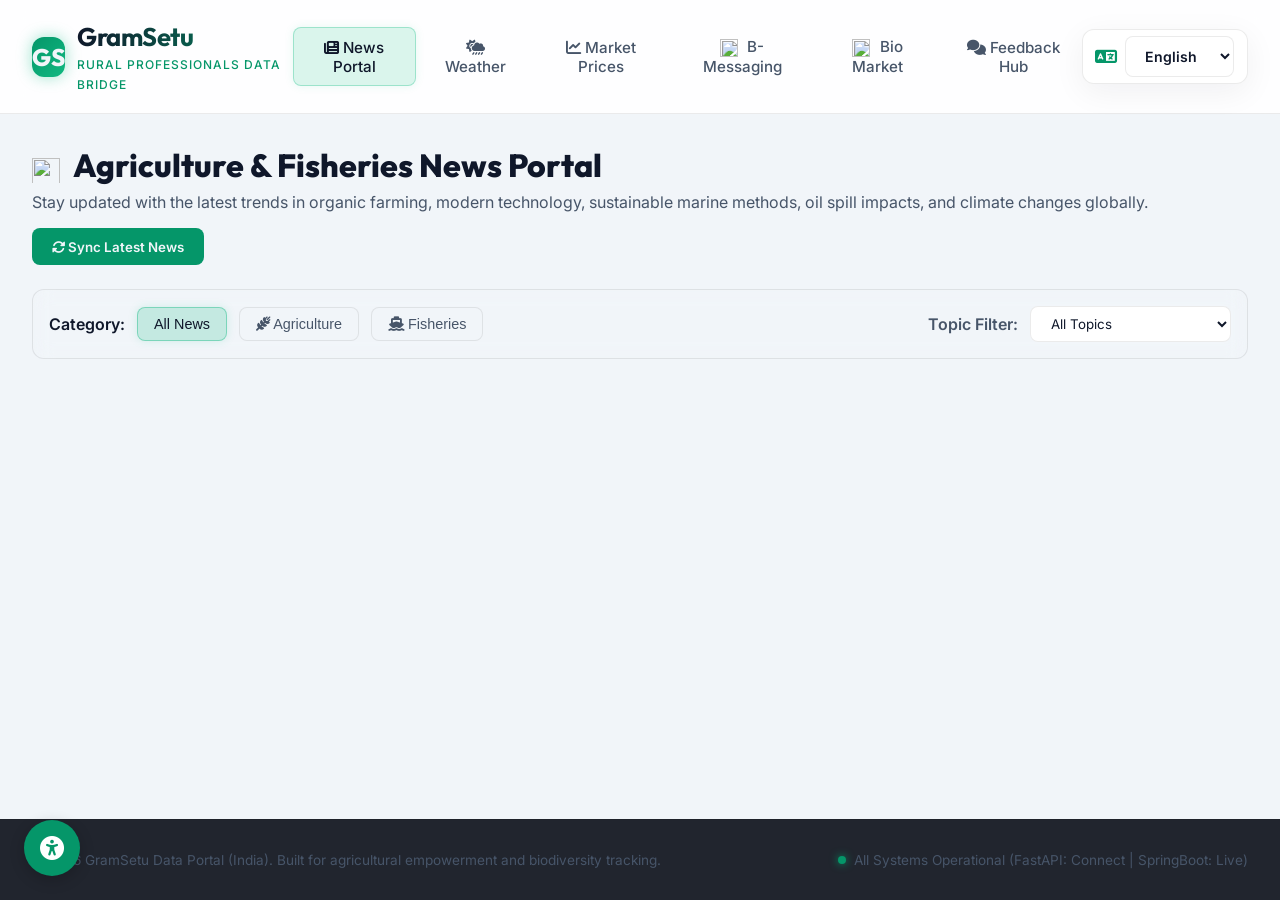
==== backend-java/src/main/resources/static/index.html @ b610585f "fix(deploy): commit untracked python modules and bust app.js browser cache to version 1.1.0" ====
<!DOCTYPE html>
<html lang="en">

<head>
    <meta charset="UTF-8">
    <meta name="viewport" content="width=device-width, initial-scale=1.0">



    <meta name="description"
        content="GramSetu is a premium data ecosystem for rural Indian professionals, including farmers, breeders, and bio-market traders. Providing grain prices, cattle disease tracking, vaccine advisories, and bird sound mapping.">
    <title>GramSetu - India's Rural Professionals Data Bridge</title>
    <link rel="manifest" href="manifest.json">
    <meta name="theme-color" content="#1e293b">

    <!-- CSS Dependencies -->
    <link rel="stylesheet" href="css/style.css?v=1.0.9">



    <!-- Leaflet Map CSS -->
    <link rel="stylesheet" href="https://unpkg.com/leaflet@1.9.4/dist/leaflet.css"
        integrity="sha256-p4NxAoJBhIIN+hmNHrzRCf9tD/miZyoHS5obTRR9BMY=" crossorigin="">
    <!-- FontAwesome Icons -->
    <link rel="stylesheet" href="https://cdnjs.cloudflare.com/ajax/libs/font-awesome/6.4.0/css/all.min.css">
</head>

<body>


    <!-- Header Navigation -->
    <header class="app-header">
        <div class="nav-container">
            <div class="logo-section" id="brand-logo" style="cursor: pointer;" onclick="switchTab('dashboard')">
                <div class="logo-icon">GS</div>
                <div class="logo-text">
                    <h1 id="lbl-auto-1">GramSetu</h1>
                    <span id="lbl-auto-2" class="logo-tagline">Rural Professionals Data Bridge</span>
                </div>
            </div>
            
            <button class="hamburger-btn" onclick="toggleMobileNav()" id="mobile-nav-toggle">
                <i class="fa-solid fa-bars"></i>
            </button>
            
            <nav class="nav-tabs" id="main-nav-tabs" aria-label="Main Navigation">
                <button class="tab-btn active" onclick="switchTab('news')" id="nav-btn-news"><i class="fa-solid fa-newspaper"></i> News Portal</button>
                <button class="tab-btn" onclick="switchTab('weather')" id="nav-btn-weather"><i class="fa-solid fa-cloud-sun-rain"></i> Weather</button>
                <button class="tab-btn" onclick="switchTab('prices')" id="nav-btn-prices"><i class="fa-solid fa-chart-line"></i> Market Prices</button>
                <button class="tab-btn" onclick="switchTab('mesh')" id="nav-btn-mesh"><img src="/uploads/icon_mesh.png" alt="" class="nav-tab-icon"> B-Messaging</button>
                <button class="tab-btn" onclick="switchTab('bio')" id="nav-btn-bio"><img src="/uploads/icon_bio_market.png" alt="" class="nav-tab-icon"> Bio Market</button>
                <button class="tab-btn" onclick="switchTab('feedback')" id="nav-btn-feedback"><i class="fa-solid fa-comments"></i> Feedback Hub</button>
                
                <!-- Hidden legacy tabs for future use -->
                <button class="tab-btn" onclick="switchTab('farming')" id="nav-btn-farming" style="display:none;">Farming</button>
                <button class="tab-btn" onclick="switchTab('fisheries')" id="nav-btn-fisheries" style="display:none;">Fisheries</button>
                <button class="tab-btn" onclick="switchTab('dashboard')" id="nav-btn-dashboard" style="display:none;">Dashboard</button>
                <button class="tab-btn" onclick="switchTab('birds')" id="nav-btn-birds" style="display:none;">Bird Acoustic</button>
                <button class="tab-btn" onclick="switchTab('datasources')" id="nav-btn-datasources" style="display:none;">Data</button>
            </nav>
            
            <div class="header-actions" style="display: flex; align-items: center;">
                <div style="display: flex; align-items: center; gap: 0.5rem; background: var(--bg-secondary); border: 1px solid var(--border-glass); padding: 0.4rem 0.8rem; border-radius: 12px; box-shadow: var(--shadow-main);">
                    <i class="fa-solid fa-language" style="color: var(--color-accent); font-size: 1.1rem;"></i>
                    <select id="header-language-select" onchange="translateUI(this.value)" style="background: transparent; border: none; color: var(--text-primary); font-family: var(--font-body); font-size: 0.88rem; font-weight: 600; outline: none; cursor: pointer;">
                        <option value="en">English</option>
                        <option value="hi">हिंदी</option>
                        <option value="mr">मराठी</option>
                        <option value="ta">தமிழ்</option>
                        <option value="bn">বাংলা</option>
                        <option value="ml">മലയാളം</option>
                        <option value="te">తెలుగు</option>
                    </select>
                </div>
            </div>
        </div>
    </header>


    <!-- Main Content Container -->
    <main>


        <!-- DASHBOARD TAB (Legacy - Hidden) -->
        <section id="panel-dashboard" class="tab-panel" style="display:none;" aria-labelledby="nav-btn-dashboard">
            <div class="hero-section">





                <!-- Morphing Visualizer Home Page Display -->
                <div class="morph-visualizer-container"
                    style="position: absolute; top: 0; left: 0; width: 100%; height: 100%; z-index: 1; overflow: hidden; display: flex; flex-direction: column;">
                    <div class="morph-viewport" style="position: relative; flex: 1; overflow: hidden;">
                        <img id="morph-img-farm" src="/uploads/farm_life_scene.png" alt="Farmer Farming"
                            style="position: absolute; width: 100%; height: 100%; object-fit: cover; object-position: center; transition: opacity 2s ease-in-out; opacity: 1;">
                        <img id="morph-img-sea" src="/uploads/sea_fishing_scene.jpg" alt="Fisherman at Sea"
                            style="position: absolute; width: 100%; height: 100%; object-fit: cover; object-position: center; transition: opacity 2s ease-in-out; opacity: 0;">
                        <canvas id="morph-canvas"
                            style="position: absolute; top: 0; left: 0; width: 100%; height: 100%; pointer-events: none; z-index: 5;"></canvas>
                        <!-- Gradient Overlay for Contrast -->
                        <div
                            style="position: absolute; top: 0; left: 0; width: 100%; height: 100%; background: linear-gradient(90deg, rgba(15, 23, 42, 0.85) 0%, rgba(15, 23, 42, 0.4) 100%); z-index: 2; pointer-events: none;">
                        </div>
                    </div>
                    <div class="morph-caption-bar"
                        style="background: rgba(15, 23, 42, 0.9); padding: 0.75rem 1rem; border-top: 1px solid rgba(255,255,255,0.08); text-align: center; font-size: 0.88rem; font-weight: 600; font-family: var(--font-heading); color: var(--color-accent); height: 50px; display: flex; align-items: center; justify-content: center; z-index: 3;"
                        id="morph-caption">
                        Sowing the seeds of the land...
                    </div>
                </div>



                <div class="hero-content" style="position: relative; z-index: 10; max-width: 600px; color: #ffffff;">
                    <h2 class="hero-title" id="lbl-hero-title"
                        style="color: #ffffff; text-shadow: 0 2px 10px rgba(0,0,0,0.6); margin-bottom: 1rem; font-size: 2.8rem; font-weight: 800; line-height: 1.2;">
                        Empowering Rural India with Live Data</h2>
                    <p class="hero-desc" id="lbl-hero-desc"
                        style="color: #f1f5f9; text-shadow: 0 1px 6px rgba(0,0,0,0.6); margin-bottom: 2rem; font-size: 1.15rem; line-height: 1.6;">
                        GramSetu connects rural professionals to real-time market rates, livestock health alerts,
                        organic bio-trading, and citizen-science conservation mapping.</p>
                    <button class="btn-primary" onclick="triggerManualSync()" id="btn-sync-data"
                        style="box-shadow: 0 4px 12px rgba(5, 150, 105, 0.35);"><i class="fa-solid fa-rotate"></i> Sync
                        Latest Datasets</button>
                </div>
            </div>



            <!-- GramSetu Gateway Dashboard -->
            <div style="margin-top: 3rem;">
                <h3 class="card-title"
                    style="margin-bottom: 1.5rem; text-align: center; font-size: 1.8rem; font-family: var(--font-heading); color: var(--color-accent);">
                    <i class="fa-solid fa-layer-group"></i> GramSetu Community Portal Gateway
                </h3>
                <div class="grid-cols-3" style="gap: 1.5rem; margin-bottom: 2rem;">
                    <div class="card-glass navigation-card" onclick="switchTab('farming')"
                        style="cursor: pointer; display: flex; flex-direction: column; justify-content: space-between; min-height: 200px; border-bottom: 3px solid var(--color-accent);">
                        <div>
                            <div class="card-icon" style="color: var(--color-accent-light);"><img
                                    src="/uploads/icon_farming.png" alt="Farming" class="header-card-icon"></div>
                            <h4 id="lbl-auto-3"
                                style="font-family: var(--font-heading); font-size: 1.25rem; color: var(--text-primary); margin-top: 0.5rem; margin-bottom: 0.5rem;">
                                Farming Advisors</h4>
                            <p id="lbl-auto-4"
                                style="color: var(--text-secondary); font-size: 0.9rem; line-height: 1.5;">Access mandi
                                pricing maps, cattle health monitors, vaccine advisor bulletins, and organic bio trading
                                markets.</p>
                        </div>
                        <span id="lbl-auto-5" class="gateway-link"
                            style="color: var(--color-accent); font-weight: 600; font-size: 0.88rem; margin-top: 1rem; display: inline-flex; align-items: center; gap: 5px;">Enter
                            Farming <i class="fa-solid fa-arrow-right-long"></i></span>
                    </div>

                    <div class="card-glass navigation-card" onclick="switchTab('weather')"
                        style="cursor: pointer; display: flex; flex-direction: column; justify-content: space-between; min-height: 200px; border-bottom: 3px solid #fbbf24;">
                        <div>
                            <div class="card-icon" style="color: #fbbf24;"><i class="fa-solid fa-cloud-sun-rain"></i>
                            </div>
                            <h4 id="lbl-auto-9"
                                style="font-family: var(--font-heading); font-size: 1.25rem; color: var(--text-primary); margin-top: 0.5rem; margin-bottom: 0.5rem;">
                                Weather & Groundwater</h4>
                            <p id="lbl-auto-10"
                                style="color: var(--text-secondary); font-size: 0.9rem; line-height: 1.5;">Check
                                real-time regional monsoonal forecasts, El NiÃ±o advisories, groundwater levels, and
                                sewage mixing maps.</p>
                        </div>
                        <span id="lbl-auto-11" class="gateway-link"
                            style="color: #fbbf24; font-weight: 600; font-size: 0.88rem; margin-top: 1rem; display: inline-flex; align-items: center; gap: 5px;">Enter
                            Weather <i class="fa-solid fa-arrow-right-long"></i></span>
                    </div>

                    <div class="card-glass navigation-card" onclick="switchTab('birds')"
                        style="cursor: pointer; display: flex; flex-direction: column; justify-content: space-between; min-height: 200px; border-bottom: 3px solid #f87171;">
                        <div>
                            <div class="card-icon" style="color: #f87171;"><img src="/uploads/icon_birds.png"
                                    alt="Acoustic" class="header-card-icon"></div>
                            <h4 id="lbl-auto-12"
                                style="font-family: var(--font-heading); font-size: 1.25rem; color: var(--text-primary); margin-top: 0.5rem; margin-bottom: 0.5rem;">
                                Acoustic Tracker</h4>
                            <p id="lbl-auto-13"
                                style="color: var(--text-secondary); font-size: 0.9rem; line-height: 1.5;">Use
                                microphone-enabled AI audio classification to record bird sounds, identify species, and
                                pin them to census maps.</p>
                        </div>
                        <span id="lbl-auto-14" class="gateway-link"
                            style="color: #f87171; font-weight: 600; font-size: 0.88rem; margin-top: 1rem; display: inline-flex; align-items: center; gap: 5px;">Enter
                            Acoustics <i class="fa-solid fa-arrow-right-long"></i></span>
                    </div>

                    <div class="card-glass navigation-card" onclick="switchTab('news')"
                        style="cursor: pointer; display: flex; flex-direction: column; justify-content: space-between; min-height: 200px; border-bottom: 3px solid #a7f3d0;">
                        <div>
                            <div class="card-icon" style="color: #a7f3d0;"><img src="/uploads/icon_news.png" alt="News"
                                    class="header-card-icon"></div>
                            <h4 id="lbl-auto-15"
                                style="font-family: var(--font-heading); font-size: 1.25rem; color: var(--text-primary); margin-top: 0.5rem; margin-bottom: 0.5rem;">
                                News Portal</h4>
                            <p id="lbl-auto-16"
                                style="color: var(--text-secondary); font-size: 0.9rem; line-height: 1.5;">Read local
                                and global news stories, updates on sustainable practices, farming regulations, and
                                climate reports.</p>
                        </div>
                        <span id="lbl-auto-17" class="gateway-link"
                            style="color: var(--color-accent-light); font-weight: 600; font-size: 0.88rem; margin-top: 1rem; display: inline-flex; align-items: center; gap: 5px;">Enter
                            News <i class="fa-solid fa-arrow-right-long"></i></span>
                    </div>

                    <div class="card-glass navigation-card" onclick="switchTab('sources')"
                        style="cursor: pointer; display: flex; flex-direction: column; justify-content: space-between; min-height: 200px; border-bottom: 3px solid #cbd5e1;">
                        <div>
                            <div class="card-icon" style="color: #cbd5e1;"><i class="fa-solid fa-circle-info"></i></div>
                            <h4 id="lbl-auto-18"
                                style="font-family: var(--font-heading); font-size: 1.25rem; color: var(--text-primary); margin-top: 0.5rem; margin-bottom: 0.5rem;">
                                Integrated Datasources</h4>
                            <p id="lbl-auto-19"
                                style="color: var(--text-secondary); font-size: 0.9rem; line-height: 1.5;">Review the
                                verification sources, API endpoints, governmental platforms, and census studies backing
                                GramSetu.</p>
                        </div>
                        <span id="lbl-auto-20" class="gateway-link"
                            style="color: var(--text-secondary); font-weight: 600; font-size: 0.88rem; margin-top: 1rem; display: inline-flex; align-items: center; gap: 5px;">Enter
                            Datasources <i class="fa-solid fa-arrow-right-long"></i></span>
                    </div>
                </div>
            </div>

            <!-- Community Citizen-Data Pipeline -->
            <div class="card-glass" style="margin-top: 2rem; padding: 2rem;">
                <h3 class="card-title" style="margin-bottom: 1.5rem;"><i class="fa-solid fa-diagram-project"></i>
                    GramSetu Citizen Science Pipeline</h3>
                <p id="lbl-auto-21"
                    style="color: var(--text-secondary); font-size: 0.95rem; line-height: 1.6; margin-bottom: 1.5rem;">
                    GramSetu coordinates rural data collections from multiple stakeholders to construct an ecological
                    and agricultural monitoring mesh. We leverage automated schedules and manual field reports to drive
                    community awareness.
                </p>
                <div
                    style="display: flex; gap: 2rem; justify-content: space-between; flex-wrap: wrap; text-align: center;">
                    <div style="flex: 1; min-width: 150px;">
                        <div
                            style="font-size: 2.2rem; color: var(--color-accent); font-weight: 800; font-family: var(--font-heading);">
                            1</div>
                        <strong id="lbl-auto-22"
                            style="color: var(--text-primary); display:block; margin-top:0.25rem; font-family: var(--font-heading);">Collect</strong>
                        <span id="lbl-auto-23"
                            style="color: var(--text-secondary); font-size: 0.85rem; line-height:1.4; display:block; margin-top:0.25rem;">Farmers
                            log products, veterinarians report outbreaks, citizens record avian acoustics.</span>
                    </div>
                    <div style="flex: 1; min-width: 150px;">
                        <div
                            style="font-size: 2.2rem; color: #3b82f6; font-weight: 800; font-family: var(--font-heading);">
                            2</div>
                        <strong id="lbl-auto-24"
                            style="color: var(--text-primary); display:block; margin-top:0.25rem; font-family: var(--font-heading);">Sync
                            & Process</strong>
                        <span id="lbl-auto-25"
                            style="color: var(--text-secondary); font-size: 0.85rem; line-height:1.4; display:block; margin-top:0.25rem;">Data
                            is synced with official sources (data.gov.in, DAHD, CMFRI) and processed by AI
                            engines.</span>
                    </div>
                    <div style="flex: 1; min-width: 150px;">
                        <div
                            style="font-size: 2.2rem; color: #fbbf24; font-weight: 800; font-family: var(--font-heading);">
                            3</div>
                        <strong id="lbl-auto-26"
                            style="color: var(--text-primary); display:block; margin-top:0.25rem; font-family: var(--font-heading);">Advise
                            & Empower</strong>
                        <span id="lbl-auto-27"
                            style="color: var(--text-secondary); font-size: 0.85rem; line-height:1.4; display:block; margin-top:0.25rem;">Interactive
                            maps, vaccine directives, and purity testing guides empower community action.</span>
                    </div>
                </div>
            </div>
        </section>

        <!-- FARMING TAB -->
        <section id="panel-farming" class="tab-panel" aria-labelledby="nav-btn-farming">
            <h2 class="hero-title" style="font-size: 2rem; margin-bottom: 0.5rem;"><img src="/uploads/icon_farming.png"
                    alt="" class="header-title-icon">
                Farming Dashboard & Advisors</h2>
            <p id="lbl-auto-28" style="color: var(--text-secondary); margin-bottom: 2rem;">Access agricultural mandi
                rates with interactive maps, livestock disease tracking maps, and organic marketplaces.</p>

            <!-- Dashboard Stats Grid (Farming Context) -->
            <div class="grid-cols-3">
                <div class="card-glass">
                    <div class="card-icon"><img src="/uploads/icon_cattle.png" alt="Cattle Disease Outbreaks"
                            class="header-card-icon"></div>
                    <h3 id="lbl-auto-29" class="card-title">Cattle Disease Outbreaks</h3>
                    <div class="card-number" id="stats-outbreaks-count">767</div>
                    <p id="lbl-auto-30" class="card-desc">Active livestock outbreaks mapped in Indian districts</p>
                </div>
                <div class="card-glass">
                    <div class="card-icon"><img src="/uploads/icon_mandi.png" alt="Wheat Market Rate"
                            class="header-card-icon"></div>
                    <h3 id="lbl-auto-31" class="card-title">Wheat Market Rate</h3>
                    <div class="card-number" id="stats-wheat-price">₹ 2299</div>
                    <p id="lbl-auto-32" class="card-desc">Current average price per quintal in North Indian Mandis</p>
                </div>
                <div class="card-glass">
                    <div class="card-icon"><i class="fa-solid fa-feather"></i></div>
                    <h3 id="lbl-auto-33" class="card-title">Rare Bird Sounds Recorded</h3>
                    <div class="card-number" id="stats-bird-sightings">8</div>
                    <p id="lbl-auto-34" class="card-desc">Endangered and local birds mapped in the wild</p>
                </div>
            </div>

            <!-- Regional Advisory Board (Farming Context) - HIDDEN -->
            <div class="card-glass" style="display: none; margin-top: 2rem; margin-bottom: 2rem;">
                <h3 class="card-title" style="margin-bottom: 1rem;"><i class="fa-solid fa-bullhorn"></i> Regional
                    Advisory Board</h3>
                <p style="color: var(--text-secondary); line-height: 1.6;">
                    <strong id="lbl-auto-35">Alert (Cattle Vaccination Needed):</strong> Foot & Mouth Disease outbreaks
                    are trending high in Gujarat and Rajasthan. Farmers are strongly advised to secure trivalent
                    vaccinations.
                    <br><br>
                    <strong id="lbl-auto-36">Market Trend:</strong> Grains prices (Rice and Barley) remain stable. Wheat
                    arrivals in Ludhiana Mandi are recording strong values this week.
                </p>
            </div>

            <div class="farming-container">
                <!-- Sub Navigation inside tab - HIDDEN -->
                <div class="farming-subnav" style="display: none; gap: 1rem; margin-bottom: 1.5rem; flex-wrap: wrap;">
                    <button class="btn-primary subnav-btn active" onclick="switchFarmingSubView('mandi')"
                        id="btn-farm-sub-mandi"><img src="/uploads/icon_mandi.png" alt="" class="subnav-icon"> Mandi
                        Prices</button>
                    <button class="btn-primary subnav-btn" onclick="switchFarmingSubView('cattle')"
                        id="btn-farm-sub-cattle"><img src="/uploads/icon_cattle.png" alt="" class="subnav-icon">
                        Livestock Health</button>
                    <button class="btn-primary subnav-btn" onclick="switchFarmingSubView('market')"
                        id="btn-farm-sub-market"><img src="/uploads/icon_bio_market.png" alt="" class="subnav-icon"> Bio
                        Market</button>
                </div>

                <!-- Sub-panel: Mandi Prices -->
                <div id="farming-sub-mandi" class="farming-sub-panel active">
                    <h2 class="hero-title" style="font-size: 1.75rem; margin-bottom: 0.5rem;" id="lbl-mandi-title"><img
                            src="/uploads/icon_mandi.png" alt="" class="header-title-icon"> Grain Market Rates
                        (Agricultural Mandis)</h2>
                    <p style="color: var(--text-secondary); margin-bottom: 1.5rem;" id="lbl-mandi-subtitle">Current
                        mandi prices per quintal (100 kilograms) across Indian states, aggregated weekly directly from
                        government databases.</p>
                    <div class="filter-bar">
                        <div class="filter-group">
                            <label id="lbl-auto-37" for="filter-state">State</label>
                            <select id="filter-state" onchange="applyFilters()">
                                <option value="all">All States</option>
                            </select>
                        </div>
                        <div class="filter-group">
                            <label id="lbl-auto-38" for="filter-commodity">Grain / Commodity</label>
                            <select id="filter-commodity" onchange="applyFilters()">
                                <option value="all">All Grains</option>
                            </select>
                        </div>
                        <div class="filter-group">
                            <label id="lbl-auto-39" for="search-market">Search Mandi</label>
                            <input type="text" id="search-market" placeholder="Type market or district..."
                                oninput="applyFilters()">
                        </div>
                    </div>

                    <div id="mandi-prices-map"
                        style="height: 400px; border-radius: 12px; border: 1px solid var(--border-glass); background: #e2e8f0; z-index: 1; margin-bottom: 1.5rem;">
                    </div>

                    <div class="table-container">
                        <table id="mandi-prices-table">
                            <thead>
                                <tr>
                                    <th id="lbl-auto-40">State</th>
                                    <th id="lbl-auto-41">District / Market</th>
                                    <th id="lbl-auto-42">Commodity</th>
                                    <th id="lbl-auto-43">Variety</th>
                                    <th id="lbl-auto-44">Min Price (â‚¹)</th>
                                    <th id="lbl-auto-45">Max Price (â‚¹)</th>
                                    <th id="lbl-auto-46">Average Modal Rate (â‚¹)</th>
                                    <th id="lbl-auto-47">Last Synced</th>
                                </tr>
                            </thead>
                            <tbody id="mandi-prices-body">
                                <tr>
                                    <td id="lbl-auto-48" colspan="8"
                                        style="text-align: center; color: var(--text-secondary); padding: 3rem;">Loading
                                        market rate database...</td>
                                </tr>
                            </tbody>
                        </table>
                    </div>

                    <div class="chart-summary-box" style="margin-top: 1.5rem;">
                        <strong><i class="fa-solid fa-circle-question"></i> Mandi Prices Map Summary:</strong> This map
                        displays real-time average market rates for agricultural commodities in various state mandis.
                        Red circles indicate higher average rates than normal, green circles show cheaper prices, and
                        orange indicates stable averages.
                    </div>
                </div>

                <!-- Sub-panel: Livestock Health -->
                <div id="farming-sub-cattle" class="farming-sub-panel">
                    <h2 class="hero-title" style="font-size: 1.75rem; margin-bottom: 0.5rem;"><img
                            src="/uploads/icon_cattle.png" alt="" class="header-title-icon"> Number of veterinary
                        institutions</h2>
                    <p id="lbl-auto-49" style="color: var(--text-secondary); margin-bottom: 1.5rem;">Explore the
                        distribution of veterinary institutions across Indian states as per the latest BAHS report.
                        Select a state to view details.</p>

                    <div class="map-layout" style="height: 500px; margin-bottom: 1.5rem;">
                        <div class="map-pane" id="cattle-heatmap-container" style="flex: 1; height: 100%; z-index: 1;">
                        </div>
                        <div class="map-sidebar">
                            <div class="card-glass"
                                style="flex: 1; height: 100%; display: flex; flex-direction: column;"
                                id="cattle-advisory-box">
                                <h3 class="card-title"><i class="fa-solid fa-house-medical"></i> Institution Details
                                </h3>
                                <p style="color: var(--text-secondary); margin-top: 1rem;" id="cattle-advisory-prompt">
                                    Click on an active marker on the map to display state-specific veterinary
                                    institution counts.</p>

                                <div id="cattle-advisory-content" style="display: none; margin-top: 1rem;">
                                    <h4 id="adv-district-title"
                                        style="font-family: var(--font-heading); color: var(--text-primary); margin-bottom: 0.75rem;">
                                        State: --</h4>
                                    <p style="margin-bottom: 0.5rem;"><strong>Total Institutions:</strong> <span
                                            id="adv-cases-count"
                                            style="font-size:1.5rem; font-weight:bold; color:var(--color-accent);">--</span>
                                    </p>

                                    <hr style="border-color: var(--border-glass); margin: 1rem 0;">

                                    <div class="chart-summary-box">
                                        Data is dynamically parsed from the latest DAHD Annual Report PDF.
                                    </div>
                                </div>
                            </div>
                        </div>
                    </div>

                    <div class="chart-summary-box">
                        <strong><i class="fa-solid fa-circle-question"></i> Veterinary Institutions Map:</strong> This
                        map displays the total number of veterinary hospitals, polyclinics, and dispensaries available
                        in each state to support livestock health.
                    </div>

                    <h3 class="hero-title" style="font-size: 1.5rem; margin-top: 2.5rem; margin-bottom: 1rem;"><i
                            class="fa-solid fa-table"></i> Species-wise Incidence of Livestock Diseases</h3>
                    <div class="glass-table-container">
                        <table class="glass-table" id="disease-outbreaks-table">
                            <thead>
                                <tr>
                                    <th>Disease Name</th>
                                    <th>Species</th>
                                    <th>Outbreaks</th>
                                    <th>Attacks</th>
                                    <th>Deaths</th>
                                </tr>
                            </thead>
                            <tbody id="disease-outbreaks-tbody">
                                <tr>
                                    <td colspan="5" style="text-align: center;">Loading disease data...</td>
                                </tr>
                            </tbody>
                        </table>
                    </div>
                </div>

                <!-- Sub-panel: Bio Market -->
                <div id="farming-sub-market" class="farming-sub-panel">
                    <h2 class="hero-title" style="font-size: 1.75rem; margin-bottom: 0.5rem;"><img
                            src="/uploads/icon_bio_market.png" alt="" class="header-title-icon"> Organic Bio Market &
                        Authenticity Portal</h2>
                    <p id="lbl-auto-55" style="color: var(--text-secondary); margin-bottom: 1.5rem;">Browse and trade
                        certified organic produce directly with regional farmers, or test your crop purity at home.</p>

                    <!-- Bio Market Sub-Navigation -->
                    <div class="market-subnav"
                        style="display: flex; gap: 1rem; margin-bottom: 1.5rem; border-bottom: 1px solid var(--border-glass); padding-bottom: 1rem;">
                        <button class="btn-primary subnav-btn active" onclick="switchMarketSubView('marketplace')"
                            id="btn-sub-marketplace"><i class="fa-solid fa-basket-shopping"></i> Marketplace</button>
                        <button class="btn-primary subnav-btn" onclick="switchMarketSubView('purity')"
                            id="btn-sub-purity"><i class="fa-solid fa-flask"></i> Purity Test Kit</button>
                    </div>

                    <!-- Bio Market Panel: Marketplace -->
                    <div id="market-sub-marketplace" class="market-sub-panel active">
                        <!-- Filters & Auth switcher -->
                        <div class="filter-bar"
                            style="margin-bottom: 2rem; justify-content: space-between; flex-wrap: wrap;">
                            <div style="display: flex; gap: 1rem; flex-wrap: wrap; flex: 1;">
                                <div class="filter-group">
                                    <label id="lbl-auto-56" for="market-search">Search Produce</label>
                                    <input type="text" id="market-search" placeholder="Search product or seller..."
                                        oninput="filterMarketProducts()">
                                </div>
                                <div class="filter-group">
                                    <label id="lbl-auto-57" for="market-filter-category">Category</label>
                                    <select id="market-filter-category" onchange="filterMarketProducts()">
                                        <option value="all">All Categories</option>
                                        <option value="Veggies">Veggies</option>
                                        <option value="Fruits">Fruits</option>
                                        <option value="Animal By-Product">Animal By-Product</option>
                                    </select>
                                </div>
                            </div>
                        </div>

                        <!-- Split Column Grid Layout -->
                        <div
                            style="display: grid; grid-template-columns: 350px 1fr; gap: 2rem; margin-bottom: 2rem; align-items: start;">
                            <!-- Left Column: Seller Dashboard, Login/Registration forms -->
                            <div style="display: flex; flex-direction: column; gap: 1.5rem;">
                                <!-- Authentication Card -->
                                <div class="card-glass" id="seller-auth-section" style="padding: 1.5rem;">
                                    <!-- Login Form -->
                                    <div id="seller-login-form">
                                        <h3 class="card-title" style="margin-bottom: 1rem;"><i
                                                class="fa-solid fa-right-to-bracket"></i> Seller Sign In</h3>
                                        <div style="display: flex; flex-direction: column; gap: 0.75rem;">
                                            <div style="display: flex; flex-direction: column; gap: 0.25rem;">
                                                <label id="lbl-auto-58" for="login-username"
                                                    style="font-size: 0.8rem; color: var(--text-secondary);">Username</label>
                                                <input type="text" id="login-username" placeholder="Enter username">
                                            </div>
                                            <div style="display: flex; flex-direction: column; gap: 0.25rem;">
                                                <label id="lbl-auto-59" for="login-password"
                                                    style="font-size: 0.8rem; color: var(--text-secondary);">Password</label>
                                                <input type="password" id="login-password" placeholder="Enter password">
                                            </div>
                                            <button class="btn-primary" style="margin-top: 0.5rem;"
                                                onclick="handleSellerLogin()"><i
                                                    class="fa-solid fa-arrow-right-to-bracket"></i> Sign In</button>
                                            <p id="lbl-auto-60"
                                                style="font-size: 0.8rem; color: var(--text-secondary); text-align: center; margin-top: 0.5rem;">
                                                New seller? <a id="lbl-auto-61" href="#"
                                                    onclick="toggleAuthForm('register')"
                                                    style="color: var(--color-accent-light);">Create Account</a></p>
                                        </div>
                                    </div>

                                    <!-- Registration Form -->
                                    <div id="seller-register-form" style="display: none;">
                                        <h3 class="card-title" style="margin-bottom: 1rem;"><i
                                                class="fa-solid fa-user-plus"></i> Seller Registration</h3>
                                        <div style="display: flex; flex-direction: column; gap: 0.75rem;">
                                            <div style="display: flex; flex-direction: column; gap: 0.25rem;">
                                                <label id="lbl-auto-62" for="reg-username"
                                                    style="font-size: 0.8rem; color: var(--text-secondary);">Username</label>
                                                <input type="text" id="reg-username" placeholder="Choose username">
                                            </div>
                                            <div style="display: flex; flex-direction: column; gap: 0.25rem;">
                                                <label id="lbl-auto-63" for="reg-password"
                                                    style="font-size: 0.8rem; color: var(--text-secondary);">Password</label>
                                                <input type="password" id="reg-password" placeholder="Choose password">
                                            </div>
                                            <div style="display: flex; flex-direction: column; gap: 0.25rem;">
                                                <label id="lbl-auto-64" for="reg-name"
                                                    style="font-size: 0.8rem; color: var(--text-secondary);">Full Name /
                                                    Farm Name</label>
                                                <input type="text" id="reg-name" placeholder="Enter name">
                                            </div>
                                            <div style="display: flex; flex-direction: column; gap: 0.25rem;">
                                                <label id="lbl-auto-65" for="reg-contact"
                                                    style="font-size: 0.8rem; color: var(--text-secondary);">Contact /
                                                    Location</label>
                                                <input type="text" id="reg-contact" placeholder="Phone, location...">
                                            </div>
                                            <button class="btn-primary" style="margin-top: 0.5rem;"
                                                onclick="handleSellerRegister()"><i class="fa-solid fa-user-check"></i>
                                                Register Account</button>
                                            <p id="lbl-auto-66"
                                                style="font-size: 0.8rem; color: var(--text-secondary); text-align: center; margin-top: 0.5rem;">
                                                Already registered? <a id="lbl-auto-67" href="#"
                                                    onclick="toggleAuthForm('login')"
                                                    style="color: var(--color-accent-light);">Sign In</a></p>
                                        </div>
                                    </div>
                                </div>

                                <!-- Seller Dashboard Dashboard Panel -->
                                <div class="card-glass" id="seller-dashboard-section"
                                    style="display: none; padding: 1.5rem;">
                                    <h3 class="card-title" style="margin-bottom: 0.5rem;"><i
                                            class="fa-solid fa-id-card"></i> Seller Dashboard</h3>
                                    <p id="seller-welcome-msg"
                                        style="color: var(--text-primary); font-weight: 600; font-size: 0.95rem; margin-bottom: 0.25rem;">
                                        Welcome, Seller</p>
                                    <p id="seller-contact-msg"
                                        style="color: var(--text-secondary); font-size: 0.85rem; margin-bottom: 1rem;">
                                        Contact: --</p>
                                    <button class="btn-primary" style="background: var(--color-danger); color: white;"
                                        onclick="handleSellerLogout()"><i class="fa-solid fa-right-from-bracket"></i>
                                        Sign Out</button>
                                </div>

                                <!-- Post Advertisement Card -->
                                <div class="card-glass" id="seller-advertise-section" style="padding: 1.5rem;">
                                    <h3 class="card-title" style="margin-bottom: 0.75rem;"><i
                                            class="fa-solid fa-bullhorn"></i> Post Bio Advertisement</h3>

                                    <p id="advertise-blocked-msg"
                                        style="color: var(--text-secondary); font-size: 0.88rem; line-height: 1.5;">
                                        Only registered and signed-in sellers can post organic bio product
                                        advertisements. Please log in or register an account above.
                                    </p>

                                    <div id="advertise-form"
                                        style="display: none; flex-direction: column; gap: 0.75rem;">
                                        <div style="display: flex; flex-direction: column; gap: 0.25rem;">
                                            <label id="lbl-auto-68" for="prod-title"
                                                style="font-size: 0.8rem; color: var(--text-secondary);">Product
                                                Title</label>
                                            <input type="text" id="prod-title" placeholder="E.g. Organic Basmati Rice">
                                        </div>
                                        <div style="display: grid; grid-template-columns: 1fr 1fr; gap: 0.5rem;">
                                            <div style="display: flex; flex-direction: column; gap: 0.25rem;">
                                                <label id="lbl-auto-69" for="prod-category"
                                                    style="font-size: 0.8rem; color: var(--text-secondary);">Category</label>
                                                <select id="prod-category">
                                                    <option value="Veggies">Veggies</option>
                                                    <option value="Fruits">Fruits</option>
                                                    <option value="Animal By-Product">Animal By-Product</option>
                                                </select>
                                            </div>
                                            <div style="display: flex; flex-direction: column; gap: 0.25rem;">
                                                <label id="lbl-auto-70" for="prod-unit"
                                                    style="font-size: 0.8rem; color: var(--text-secondary);">Unit</label>
                                                <select id="prod-unit">
                                                    <option value="kg">Kilogram (kg)</option>
                                                    <option value="quintal">Quintal</option>
                                                    <option value="litre">Litre (L)</option>
                                                    <option value="box">Box</option>
                                                </select>
                                            </div>
                                        </div>
                                        <div style="display: grid; grid-template-columns: 1fr 1fr; gap: 0.5rem;">
                                            <div style="display: flex; flex-direction: column; gap: 0.25rem;">
                                                <label id="lbl-auto-71" for="prod-price"
                                                    style="font-size: 0.8rem; color: var(--text-secondary);">Price per
                                                    Unit (â‚¹)</label>
                                                <input type="number" id="prod-price" min="1" placeholder="Price">
                                            </div>
                                            <div style="display: flex; flex-direction: column; gap: 0.25rem;">
                                                <label id="lbl-auto-72" for="prod-qty"
                                                    style="font-size: 0.8rem; color: var(--text-secondary);">Quantity
                                                    Available</label>
                                                <input type="number" id="prod-qty" min="1" placeholder="Quantity">
                                            </div>
                                        </div>
                                        <div style="display: flex; flex-direction: column; gap: 0.25rem;">
                                            <label id="lbl-auto-73" for="prod-desc"
                                                style="font-size: 0.8rem; color: var(--text-secondary);">Description /
                                                Standards Met</label>
                                            <textarea id="prod-desc" rows="3"
                                                placeholder="Describe organic composting, certifications, yield details..."></textarea>
                                        </div>
                                        <button class="btn-primary" style="margin-top: 0.5rem;"
                                            onclick="submitBioProduct()"><i class="fa-solid fa-paper-plane"></i> Publish
                                            Bio Listing</button>
                                    </div>
                                </div>
                            </div>

                            <!-- Right Column: Product Listing Grid -->
                            <div style="display: flex; flex-direction: column; gap: 1rem;">
                                <h3 class="card-title"><i class="fa-solid fa-shop"></i> Organic Offerings</h3>
                                <div id="market-product-grid"
                                    style="display: grid; grid-template-columns: repeat(auto-fill, minmax(240px, 1fr)); gap: 1rem;">
                                    <!-- Rendered dynamically -->
                                </div>
                            </div>
                        </div>
                    </div>

                    <!-- Bio Market Panel: Purity Test Kit -->
                    <div id="market-sub-purity" class="market-sub-panel">
                        <div class="card-glass">
                            <h3 class="card-title" style="margin-bottom: 0.5rem;"><i class="fa-solid fa-flask"></i>
                                Interactive Bio Purity Test Kit</h3>
                            <p id="lbl-auto-74"
                                style="color: var(--text-secondary); margin-bottom: 1.5rem; font-size: 0.95rem;">Select
                                a product category to perform step-by-step home examinations to check if your product
                                contains synthetic additives, chemical dyes, or heavy pesticides.</p>

                            <div class="filter-group" style="max-width: 400px; margin-bottom: 1.5rem;">
                                <label id="lbl-auto-75" for="purity-category-select">Select Product Category to
                                    Test</label>
                                <select id="purity-category-select" onchange="switchPurityCategory()">
                                    <option value="milk">Dairy & Milk Products</option>
                                    <option value="veggies">Fresh Vegetables & Fruits</option>
                                    <option value="grains">Grains & Pulses</option>
                                </select>
                            </div>

                            <!-- Milk Tests -->
                            <div id="purity-test-milk" class="purity-test-section active">
                                <h4 style="color: var(--color-accent-light); margin-bottom: 1rem;"><i
                                        class="fa-solid fa-glass-water"></i> Home Testing Steps for Organic Dairy</h4>
                                <div style="display: flex; flex-direction: column; gap: 1rem;">
                                    <div
                                        style="display: flex; gap: 1rem; align-items: flex-start; background: rgba(255,255,255,0.02); padding: 1rem; border-radius: 8px;">
                                        <input type="checkbox" id="milk-test-1"
                                            style="margin-top: 0.35rem; width: 18px; height: 18px; cursor: pointer;">
                                        <div>
                                            <strong id="lbl-auto-76" style="color: var(--text-primary);">Step 1: Slanted
                                                Flow Test (Water/Adulteration Check)</strong>
                                            <p id="lbl-auto-77"
                                                style="color: var(--text-secondary); font-size: 0.85rem; margin-top: 0.25rem;">
                                                Put a drop of milk on a polished, slanting surface. Organic milk flows
                                                slowly and leaves a clear white trail behind. Adulterated water-mixed
                                                milk flows instantly without leaving a trail. <span id="lbl-auto-78"
                                                    style="color: var(--color-accent-light);">Check if it leaves a
                                                    trail.</span></p>
                                        </div>
                                    </div>
                                    <div
                                        style="display: flex; gap: 1rem; align-items: flex-start; background: rgba(255,255,255,0.02); padding: 1rem; border-radius: 8px;">
                                        <input type="checkbox" id="milk-test-2"
                                            style="margin-top: 0.35rem; width: 18px; height: 18px; cursor: pointer;">
                                        <div>
                                            <strong id="lbl-auto-79" style="color: var(--text-primary);">Step 2: Starch
                                                Check (Flour/Thickener Additive)</strong>
                                            <p id="lbl-auto-80"
                                                style="color: var(--text-secondary); font-size: 0.85rem; margin-top: 0.25rem;">
                                                Boil a small sample of milk, let it cool, and add 2 drops of Iodine
                                                solution. Pure bio milk remains white/light-cream. Starch-adulterated
                                                milk turns dark blue. <span id="lbl-auto-81"
                                                    style="color: var(--color-accent-light);">Check if it remained white
                                                    (No Blue Color).</span></p>
                                        </div>
                                    </div>
                                    <div
                                        style="display: flex; gap: 1rem; align-items: flex-start; background: rgba(255,255,255,0.02); padding: 1rem; border-radius: 8px;">
                                        <input type="checkbox" id="milk-test-3"
                                            style="margin-top: 0.35rem; width: 18px; height: 18px; cursor: pointer;">
                                        <div>
                                            <strong id="lbl-auto-82" style="color: var(--text-primary);">Step 3:
                                                Synthetic Foam Test (Detergent Check)</strong>
                                            <p id="lbl-auto-83"
                                                style="color: var(--text-secondary); font-size: 0.85rem; margin-top: 0.25rem;">
                                                Shake 5ml of milk vigorously in a glass container. Pure milk forms a
                                                thin layer of foam that dissolves quickly. Synthetic milk (made with
                                                detergent/urea) creates a thick, soapy lather that stays for minutes.
                                                <span id="lbl-auto-84" style="color: var(--color-accent-light);">Check
                                                    if it is free of dense, persistent lather.</span>
                                            </p>
                                        </div>
                                    </div>
                                </div>
                            </div>

                            <!-- Veggies & Fruits Tests -->
                            <div id="purity-test-veggies" class="purity-test-section">
                                <h4 style="color: var(--color-accent-light); margin-bottom: 1rem;"><i
                                        class="fa-solid fa-apple-whole"></i> Home Testing Steps for Organic Vegetables &
                                    Fruits</h4>
                                <div style="display: flex; flex-direction: column; gap: 1rem;">
                                    <div
                                        style="display: flex; gap: 1rem; align-items: flex-start; background: rgba(255,255,255,0.02); padding: 1rem; border-radius: 8px;">
                                        <input type="checkbox" id="veggie-test-1"
                                            style="margin-top: 0.35rem; width: 18px; height: 18px; cursor: pointer;">
                                        <div>
                                            <strong id="lbl-auto-85" style="color: var(--text-primary);">Step 1:
                                                Dye/Malachite Green Rubbing Test</strong>
                                            <p id="lbl-auto-86"
                                                style="color: var(--text-secondary); font-size: 0.85rem; margin-top: 0.25rem;">
                                                Take a cotton ball soaked in vegetable oil and rub it firmly over the
                                                outer skin of green vegetables (chilies, peas, spinach) or sweet
                                                potatoes. If the cotton turns green or red, chemical dyes are present.
                                                <span id="lbl-auto-87" style="color: var(--color-accent-light);">Check
                                                    if the cotton remained clean (No Color transfer).</span>
                                            </p>
                                        </div>
                                    </div>
                                    <div
                                        style="display: flex; gap: 1rem; align-items: flex-start; background: rgba(255,255,255,0.02); padding: 1rem; border-radius: 8px;">
                                        <input type="checkbox" id="veggie-test-2"
                                            style="margin-top: 0.35rem; width: 18px; height: 18px; cursor: pointer;">
                                        <div>
                                            <strong id="lbl-auto-88" style="color: var(--text-primary);">Step 2: Natural
                                                Blemishes & Variations</strong>
                                            <p id="lbl-auto-89"
                                                style="color: var(--text-secondary); font-size: 0.85rem; margin-top: 0.25rem;">
                                                Examine the shapes and surfaces. Pesticide-free organic vegetables are
                                                rarely identical or perfectly polished. They feature minor color
                                                variations, natural marks, and realistic sizes. <span id="lbl-auto-90"
                                                    style="color: var(--color-accent-light);">Check if the batch has
                                                    natural variations (Not artificially uniform/super shiny).</span>
                                            </p>
                                        </div>
                                    </div>
                                    <div
                                        style="display: flex; gap: 1rem; align-items: flex-start; background: rgba(255,255,255,0.02); padding: 1rem; border-radius: 8px;">
                                        <input type="checkbox" id="veggie-test-3"
                                            style="margin-top: 0.35rem; width: 18px; height: 18px; cursor: pointer;">
                                        <div>
                                            <strong id="lbl-auto-91" style="color: var(--text-primary);">Step 3: Aroma
                                                and Quick Decay Checks</strong>
                                            <p id="lbl-auto-92"
                                                style="color: var(--text-secondary); font-size: 0.85rem; margin-top: 0.25rem;">
                                                Sniff the product. Organic tomatoes, apples, and herbs have a strong,
                                                sweet earthy smell. Chemically forced crops look ripe but smell
                                                completely blank. Furthermore, organic veggies decay naturally within a
                                                few days. <span id="lbl-auto-93"
                                                    style="color: var(--color-accent-light);">Check if they possess a
                                                    natural aroma and normal shelf-life.</span></p>
                                        </div>
                                    </div>
                                </div>
                            </div>

                            <!-- Grains Tests -->
                            <div id="purity-test-grains" class="purity-test-section">
                                <h4 style="color: var(--color-accent-light); margin-bottom: 1rem;"><i
                                        class="fa-solid fa-wheat-awn"></i> Home Testing Steps for Organic Grains &
                                    Pulses</h4>
                                <div style="display: flex; flex-direction: column; gap: 1rem;">
                                    <div
                                        style="display: flex; gap: 1rem; align-items: flex-start; background: rgba(255,255,255,0.02); padding: 1rem; border-radius: 8px;">
                                        <input type="checkbox" id="grain-test-1"
                                            style="margin-top: 0.35rem; width: 18px; height: 18px; cursor: pointer;">
                                        <div>
                                            <strong id="lbl-auto-94" style="color: var(--text-primary);">Step 1: Color
                                                Release Soak Test</strong>
                                            <p id="lbl-auto-95"
                                                style="color: var(--text-secondary); font-size: 0.85rem; margin-top: 0.25rem;">
                                                Soak 2 tablespoons of grains/pulses (like Tur Dal or Rice) in warm water
                                                for 15 minutes. Polished grains treated with chemical dyes (like Metanil
                                                Yellow) will bleed color, turning the water cloudy yellow/red. <span
                                                    id="lbl-auto-96" style="color: var(--color-accent-light);">Check if
                                                    water remains clear.</span></p>
                                        </div>
                                    </div>
                                    <div
                                        style="display: flex; gap: 1rem; align-items: flex-start; background: rgba(255,255,255,0.02); padding: 1rem; border-radius: 8px;">
                                        <input type="checkbox" id="grain-test-2"
                                            style="margin-top: 0.35rem; width: 18px; height: 18px; cursor: pointer;">
                                        <div>
                                            <strong id="lbl-auto-97" style="color: var(--text-primary);">Step 2: Natural
                                                Storage Insect Test</strong>
                                            <p id="lbl-auto-98"
                                                style="color: var(--text-secondary); font-size: 0.85rem; margin-top: 0.25rem;">
                                                Check if the storage has ever attracted minor insect activity. Heavily
                                                fumigated grains sprayed with methyl bromide or aluminum phosphide stay
                                                completely sterile for months, whereas organic grains stored naturally
                                                are susceptible to normal biodiverse elements over time. <span
                                                    id="lbl-auto-99" style="color: var(--color-accent-light);">Check if
                                                    it behaves like a normal biological crop.</span></p>
                                        </div>
                                    </div>
                                </div>
                            </div>

                            <!-- Score Calculation Action -->
                            <div style="margin-top: 2rem; display: flex; flex-direction: column; gap: 1rem;">
                                <button class="btn-primary" onclick="calculatePurityScore()"
                                    style="width: fit-content;"><i class="fa-solid fa-calculator"></i> Calculate Bio
                                    Purity Confidence</button>

                                <div id="purity-result-card" class="result-card"
                                    style="margin-top: 0.5rem; background: rgba(16, 185, 129, 0.05); border: 1px solid rgba(16, 185, 129, 0.2);">
                                    <h4 id="purity-score-label"
                                        style="font-family: var(--font-heading); font-size: 1.3rem; margin-bottom: 0.5rem;">
                                        Bio Confidence Score: --</h4>
                                    <p id="purity-feedback-text"
                                        style="color: var(--text-secondary); font-size: 0.9rem; line-height: 1.5;">Check
                                        boxes above based on your home testing observations to verify purity.</p>
                                </div>
                            </div>

                            <!-- Organic Standards Definition Card (moved here) -->
                            <div
                                style="margin-top: 2.5rem; border-top: 1px solid var(--border-glass); padding-top: 1.5rem;">
                                <div
                                    style="display: flex; justify-content: space-between; align-items: center; margin-bottom: 1rem; flex-wrap: wrap; gap: 1rem;">
                                    <h4
                                        style="margin: 0; font-family: var(--font-heading); color: var(--color-accent-light);">
                                        <i class="fa-solid fa-certificate"></i> Organic & Bio Standards Definition
                                    </h4>

                                    <div style="display: flex; gap: 0.5rem; flex-wrap: wrap;">
                                        <button class="btn-primary lang-btn active" onclick="switchLanguage('en')"
                                            id="lang-btn-en">English</button>
                                        <button class="btn-primary lang-btn" onclick="switchLanguage('hi')"
                                            id="lang-btn-hi">Hindi</button>
                                        <button class="btn-primary lang-btn" onclick="switchLanguage('pb')"
                                            id="lang-btn-pb">Punjabi</button>
                                        <button class="btn-primary lang-btn" onclick="switchLanguage('ta')"
                                            id="lang-btn-ta">Tamil</button>
                                        <button class="btn-primary lang-btn" onclick="switchLanguage('bn')"
                                            id="lang-btn-bn">Bengali</button>
                                    </div>
                                </div>

                                <div id="lang-content"
                                    style="background: rgba(255,255,255,0.01); padding: 1.5rem; border-radius: 12px; border-left: 4px solid var(--color-accent); line-height: 1.7; font-size: 0.9rem;">
                                    <!-- English Default -->
                                    <div id="lang-en" class="lang-text active">
                                        <p><strong id="lbl-auto-100">Bio (Organic)</strong> products are grown and
                                            produced using natural ecological processes and materials. Crucially, they
                                            are cultivated <strong id="lbl-auto-101">without synthetic chemical
                                                fertilizers, artificial pesticides, growth hormones, veterinary
                                                antibiotics, or Genetically Modified Organisms (GMOs)</strong>.</p>
                                        <p id="lbl-auto-102" style="margin-top: 0.75rem;">By relying on compost manure,
                                            crop rotation, and biological pest controls, organic husbandry fosters soil
                                            health, protects local water tables, and ensures premium nutritional value
                                            for consumers.</p>
                                    </div>
                                    <!-- Hindi -->
                                    <div id="lang-hi" class="lang-text">
                                        <p><strong id="lbl-auto-103">à¤¬à¤¾à¤¯à¥‹ (à¤œà¥ˆà¤µà¤¿à¤•)</strong>
                                            à¤‰à¤¤à¥à¤ªà¤¾à¤¦ à¤ªà¥à¤°à¤¾à¤•à¥ƒà¤¤à¤¿à¤•
                                            à¤ªà¤¾à¤°à¤¿à¤¸à¥à¤¥à¤¿à¤¤à¤¿à¤•
                                            à¤ªà¥à¤°à¤•à¥à¤°à¤¿à¤¯à¤¾à¤“à¤‚ à¤”à¤° à¤¸à¤¾à¤®à¤—à¥à¤°à¤¿à¤¯à¥‹à¤‚
                                            à¤•à¤¾ à¤‰à¤ªà¤¯à¥‹à¤— à¤•à¤°à¤•à¥‡ à¤‰à¤—à¤¾à¤ à¤”à¤°
                                            à¤‰à¤¤à¥à¤ªà¤¾à¤¦à¤¿à¤¤ à¤•à¤¿à¤ à¤œà¤¾à¤¤à¥‡ à¤¹à¥ˆà¤‚à¥¤ à¤®à¥à¤–à¥à¤¯
                                            à¤°à¥‚à¤ª à¤¸à¥‡, à¤µà¥‡ <strong id="lbl-auto-104">à¤¸à¤¿à¤‚à¤¥à¥‡à¤Ÿà¤¿à¤•
                                                à¤°à¤¾à¤¸à¤¾à¤¯à¤¨à¤¿à¤• à¤‰à¤°à¥à¤µà¤°à¤•à¥‹à¤‚, à¤•à¥ƒà¤¤à¥à¤°à¤¿à¤®
                                                à¤•à¥€à¤Ÿà¤¨à¤¾à¤¶à¤•à¥‹à¤‚, à¤µà¤¿à¤•à¤¾à¤¸ à¤¹à¤¾à¤°à¥à¤®à¥‹à¤¨,
                                                à¤ªà¤¶à¥ à¤šà¤¿à¤•à¤¿à¤¤à¥à¤¸à¤¾ à¤à¤‚à¤Ÿà¥€à¤¬à¤¾à¤¯à¥‹à¤Ÿà¤¿à¤•
                                                à¤¦à¤µà¤¾à¤“à¤‚ à¤¯à¤¾ à¤†à¤¨à¥à¤µà¤‚à¤¶à¤¿à¤• à¤°à¥‚à¤ª
                                                à¤¸à¥‡ à¤¸à¤‚à¤¶à¥‹à¤§à¤¿à¤¤ à¤œà¥€à¤µà¥‹à¤‚ (à¤œà¥€à¤à¤®à¤“)</strong>
                                            à¤•à¥‡ à¤¬à¤¿à¤¨à¤¾ à¤–à¥‡à¤¤à¥€ à¤•à¤¿à¤ à¤œà¤¾à¤¤à¥‡ à¤¹à¥ˆà¤‚à¥¤</p>
                                        <p id="lbl-auto-105" style="margin-top: 0.75rem;">à¤–à¤¾à¤¦, à¤«à¤¸à¤²
                                            à¤šà¤•à¥à¤° à¤”à¤° à¤œà¥ˆà¤µà¤¿à¤• à¤•à¥€à¤Ÿ
                                            à¤¨à¤¿à¤¯à¤‚à¤¤à¥à¤°à¤£ à¤ªà¤° à¤­à¤°à¥‹à¤¸à¤¾ à¤•à¤°à¤•à¥‡,
                                            à¤œà¥ˆà¤µà¤¿à¤• à¤–à¥‡à¤¤à¥€ à¤®à¤¿à¤Ÿà¥à¤Ÿà¥€ à¤•à¥‡
                                            à¤¸à¥à¤µà¤¾à¤¸à¥à¤¥à¥à¤¯ à¤•à¥‹ à¤¬à¤¢à¤¼à¤¾à¤µà¤¾ à¤¦à¥‡à¤¤à¥€ à¤¹à¥ˆ,
                                            à¤¸à¥à¤¥à¤¾à¤¨à¥€à¤¯ à¤­à¥‚à¤œà¤² à¤•à¥€ à¤°à¤•à¥à¤·à¤¾ à¤•à¤°à¤¤à¥€
                                            à¤¹à¥ˆ à¤”à¤° à¤‰à¤ªà¤­à¥‹à¤•à¥à¤¤à¤¾à¤“à¤‚ à¤•à¥‡ à¤²à¤¿à¤ à¤‰à¤šà¥à¤š
                                            à¤ªà¥‹à¤·à¤£ à¤®à¥‚à¤²à¥à¤¯ à¤¸à¥à¤¨à¤¿à¤¶à¥à¤šà¤¿à¤¤
                                            à¤•à¤°à¤¤à¥€ à¤¹à¥ˆà¥¤</p>
                                    </div>
                                    <!-- Punjabi -->
                                    <div id="lang-pb" class="lang-text">
                                        <p><strong id="lbl-auto-106">à¨¬à¨¾à¨‡à¨“ (à¨œà©ˆà¨µà¨¿à¨•)</strong>
                                            à¨‰à¨¤à¨ªà¨¾à¨¦ à¨•à©à¨¦à¨°à¨¤à©€ à¨µà¨¾à¨¤à¨¾à¨µà¨°à¨£
                                            à¨ªà©à¨°à¨•à¨¿à¨°à¨¿à¨†à¨µà¨¾à¨‚ à¨…à¨¤à©‡ à¨¸à¨®à©±à¨—à¨°à©€à¨†à¨‚ à¨¦à©€
                                            à¨µà¨°à¨¤à©‹à¨‚ à¨•à¨°à¨•à©‡ à¨‰à¨—à¨¾à¨ à¨…à¨¤à©‡ à¨¤à¨¿à¨†à¨°
                                            à¨•à©€à¨¤à©‡ à¨œà¨¾à¨‚à¨¦à©‡ à¨¹à¨¨à¥¤ à¨‡à¨¹
                                            <strong id="lbl-auto-107">à¨¸à¨¿à©°à¨¥à©ˆà¨Ÿà¨¿à¨• à¨°à¨¸à¨¾à¨‡à¨£à¨•
                                                à¨–à¨¾à¨¦à¨¾à¨‚, à¨¨à¨•à¨²à©€ à¨•à©€à¨Ÿà¨¨à¨¾à¨¸à¨¼à¨•à¨¾à¨‚,
                                                à¨µà¨¿à¨•à¨¾à¨¸
                                                à¨¹à¨¾à¨°à¨®à©‹à¨¨à¨¾à¨‚, à¨ªà¨¸à¨¼à©‚ à¨šà¨¿à¨•à¨¿à¨¤à¨¸à¨¾
                                                à¨à¨‚à¨Ÿà©€à¨¬à¨¾à¨‡à¨“à¨Ÿà¨¿à¨•à¨¸, à¨œà¨¾à¨‚ à¨œà©ˆà¨¨à©‡à¨Ÿà¨¿à¨•
                                                à¨¤à©Œà¨° 'à¨¤à©‡ à¨¸à©‹à¨§à©‡ à¨¹à©‹à¨ à¨œà©€à¨µà¨¾à¨‚
                                                (GMO)</strong> à¨¤à©‹à¨‚ à¨¬à¨¿à¨¨à¨¾à¨‚ à¨ªà©ˆà¨¦à¨¾ à¨•à©€à¨¤à©‡
                                            à¨œà¨¾à¨‚à¨¦à©‡ à¨¹à¨¨à¥¤
                                        </p>
                                        <p id="lbl-auto-108" style="margin-top: 0.75rem;">à¨°à©‚à©œà©€ à¨¦à©€ à¨–à¨¾à¨¦,
                                            à¨«à¨¸à¨²à©€ à¨šà©±à¨•à¨° à¨…à¨¤à©‡
                                            à¨œà©ˆà¨µà¨¿à¨• à¨•à©€à¨Ÿ à¨•à©°à¨Ÿà¨°à©‹à¨² 'à¨¤à©‡ à¨¨à¨¿à¨°à¨­à¨°
                                            à¨•à¨°à¨•à©‡, à¨œà©ˆà¨µà¨¿à¨• à¨–à©‡à¨¤à©€ à¨®à¨¿à©±à¨Ÿà©€ à¨¦à©€
                                            à¨¸à¨¿à¨¹à¨¤ à¨¨à©‚à©° à¨¸à©à¨§à¨¾à¨°à¨¦à©€ à¨¹à©ˆ,
                                            à¨ªà¨¾à¨£à©€ à¨¦à©€ à¨°à©±à¨–à¨¿à¨† à¨•à¨°à¨¦à©€ à¨¹à©ˆ à¨…à¨¤à©‡
                                            à¨–à¨ªà¨¤à¨•à¨¾à¨°à¨¾à¨‚ à¨²à¨ˆ à¨‰à©±à¨š à¨ªà©±à¨§à¨°à©€ à¨ªà©‹à¨¸à¨¼à¨£
                                            à¨¯à¨•à©€à¨¨à©€ à¨¬à¨£à¨¾à¨‰à¨‚à¨¦à©€ à¨¹à©ˆà¥¤</p>
                                    </div>
                                    <!-- Tamil -->
                                    <div id="lang-ta" class="lang-text">
                                        <p><strong id="lbl-auto-109">à®ªà®¯à¯‹ (à®‡à®¯à®±à¯à®•à¯ˆ)</strong>
                                            à®¤à®¯à®¾à®°à®¿à®ªà¯à®ªà¯à®•à®³à¯ à®‡à®¯à®±à¯à®•à¯ˆ
                                            à®šà¯‚à®´à®²à®¿à®¯à®²à¯
                                            à®šà¯†à®¯à®²à¯à®®à¯à®±à¯ˆà®•à®³à¯ à®®à®±à¯à®±à¯à®®à¯
                                            à®ªà¯Šà®°à¯à®Ÿà¯à®•à®³à¯ˆà®ªà¯ à®ªà®¯à®©à¯à®ªà®Ÿà¯à®¤à¯à®¤à®¿
                                            à®‰à®±à¯à®ªà®¤à¯à®¤à®¿ à®šà¯†à®¯à¯à®¯à®ªà¯à®ªà®Ÿà¯à®•à®¿à®©à¯à®±à®©.
                                            à®®à¯à®•à¯à®•à®¿à®¯à®®à®¾à®•, à®…à®µà¯ˆ <strong
                                                id="lbl-auto-110">à®šà¯†à®¯à®±à¯à®•à¯ˆ à®‡à®°à®šà®¾à®¯à®©
                                                à®‰à®°à®™à¯à®•à®³à¯,
                                                à®ªà¯‚à®šà¯à®šà®¿à®•à¯à®•à¯Šà®²à¯à®²à®¿à®•à®³à¯,
                                                à®µà®³à®°à¯à®šà¯à®šà®¿ à®¹à®¾à®°à¯à®®à¯‹à®©à¯à®•à®³à¯,
                                                à®•à®¾à®²à¯à®¨à®Ÿà¯ˆ à®¨à¯à®£à¯à®£à¯à®¯à®¿à®°à¯
                                                à®Žà®¤à®¿à®°à¯à®ªà¯à®ªà®¿à®•à®³à¯
                                                à®…à®²à¯à®²à®¤à¯ à®®à®°à®ªà®£à¯ à®®à®¾à®±à¯à®±à®ªà¯à®ªà®Ÿà¯à®Ÿ
                                                à®‰à®¯à®¿à®°à®¿à®©à®™à¯à®•à®³à¯ (GMO)</strong>
                                            à®‡à®²à¯à®²à®¾à®®à®²à¯
                                            à®ªà®¯à®¿à®°à®¿à®Ÿà®ªà¯à®ªà®Ÿà¯à®•à®¿à®©à¯à®±à®©.</p>
                                        <p id="lbl-auto-111" style="margin-top: 0.75rem;">à®‡à®¯à®±à¯à®•à¯ˆ
                                            à®‰à®°à®®à¯, à®ªà®¯à®¿à®°à¯ à®šà¯à®´à®±à¯à®šà®¿
                                            à®®à®±à¯à®±à¯à®®à¯ à®‰à®¯à®¿à®°à®¿à®¯à®²à¯ à®ªà¯‚à®šà¯à®šà®¿
                                            à®•à®Ÿà¯à®Ÿà¯à®ªà¯à®ªà®¾à®Ÿà¯à®•à®³à¯ˆ
                                            à®¨à®®à¯à®ªà®¿à®¯à®¿à®°à¯à®ªà¯à®ªà®¤à®©à¯ à®®à¯‚à®²à®®à¯,
                                            à®‡à®¯à®±à¯à®•à¯ˆ
                                            à®µà®¿à®µà®šà®¾à®¯à®®à¯ à®®à®£à¯à®£à®¿à®©à¯
                                            à®†à®°à¯‹à®•à¯à®•à®¿à®¯à®¤à¯à®¤à¯ˆ
                                            à®®à¯‡à®®à¯à®ªà®Ÿà¯à®¤à¯à®¤à¯à®•à®¿à®±à®¤à¯, à®¨à®¿à®²à®¤à¯à®¤à®Ÿà®¿
                                            à®¨à¯€à®°à¯ˆà®ªà¯
                                            à®ªà®¾à®¤à¯à®•à®¾à®•à¯à®•à®¿à®±à®¤à¯ à®®à®±à¯à®±à¯à®®à¯
                                            à®¨à¯à®•à®°à¯à®µà¯‹à®°à¯à®•à¯à®•à¯ à®ªà®¿à®°à¯€à®®à®¿à®¯à®®à¯
                                            à®Šà®Ÿà¯à®Ÿà®šà¯à®šà®¤à¯à®¤à¯ à®®à®¤à®¿à®ªà¯à®ªà¯ˆ à®‰à®±à¯à®¤à®¿
                                            à®šà¯†à®¯à¯à®•à®¿à®±à®¤à¯.</p>
                                    </div>
                                    <!-- Bengali -->
                                    <div id="lang-bn" class="lang-text">
                                        <p><strong id="lbl-auto-112">à¦¬à¦¾à¦¯à¦¼à§‹ (à¦œà§ˆà¦¬)</strong>
                                            à¦ªà¦£à§à¦¯à¦—à§à¦²à¦¿ à¦ªà§à¦°à¦¾à¦•à§ƒà¦¤à¦¿à¦•
                                            à¦ªà¦°à¦¿à¦¬à§‡à¦¶à¦—à¦¤
                                            à¦ªà§à¦°à¦•à§à¦°à¦¿à¦¯à¦¼à¦¾ à¦à¦¬à¦‚ à¦‰à¦ªà¦¾à¦¦à¦¾à¦¨
                                            à¦¬à§à¦¯à¦¬à¦¹à¦¾à¦° à¦•à¦°à§‡ à¦šà¦¾à¦· à¦“ à¦ªà§à¦°à¦¸à§à¦¤à§à¦¤
                                            à¦•à¦°à¦¾ à¦¹à¦¯à¦¼à¥¤ à¦à¦—à§à¦²à§‹ <strong
                                                id="lbl-auto-113">à¦•à§ƒà¦¤à§à¦°à¦¿à¦® à¦¸à¦¾à¦°,
                                                à¦•à§€à¦Ÿà¦¨à¦¾à¦¶à¦•, à¦—à§à¦°à§‹à¦¥ à¦¹à¦°à¦®à§‹à¦¨,
                                                à¦…à§à¦¯à¦¾à¦¨à§à¦Ÿà¦¿à¦¬à¦¾à¦¯à¦¼à§‹à¦Ÿà¦¿à¦• à¦¬à¦¾
                                                à¦œà¦¿à¦¨à¦—à¦¤à¦­à¦¾à¦¬à§‡ à¦ªà¦°à¦¿à¦¬à¦°à§à¦¤à¦¿à¦¤ à¦œà§€à¦¬
                                                (GMO)</strong> à¦›à¦¾à¦¡à¦¼à¦¾à¦‡ à¦šà¦¾à¦· à¦•à¦°à¦¾ à¦¹à¦¯à¦¼à¥¤</p>
                                        <p id="lbl-auto-114" style="margin-top: 0.75rem;">à¦œà§ˆà¦¬ à¦¸à¦¾à¦°, à¦«à¦¸à¦²
                                            à¦†à¦¬à¦°à§à¦¤à¦¨ à¦à¦¬à¦‚ à¦œà§ˆà¦¬à¦¿à¦•
                                            à¦‰à¦ªà¦¾à¦¯à¦¼à§‡ à¦•à§€à¦Ÿà¦ªà¦¤à¦™à§à¦—
                                            à¦¨à¦¿à¦¯à¦¼à¦¨à§à¦¤à§à¦°à¦£à§‡à¦° à¦®à¦¾à¦§à§à¦¯à¦®à§‡ à¦œà§ˆà¦¬
                                            à¦šà¦¾à¦· à¦®à¦¾à¦Ÿà¦¿à¦° à¦‰à¦°à§à¦¬à¦°à¦¤à¦¾ à¦¬à¦¾à§œà¦¾à§Ÿ,
                                            à¦­à§‚à¦—à¦°à§à¦­à¦¸à§à¦¥
                                            à¦ªà¦¾à¦¨à¦¿ à¦°à¦•à§à¦·à¦¾ à¦•à¦°à§‡ à¦à¦¬à¦‚ à¦•à§à¦°à§‡à¦¤à¦¾à¦¦à§‡à¦°
                                            à¦œà¦¨à§à¦¯ à¦ªà§à¦·à§à¦Ÿà¦¿à¦•à¦° à¦“ à¦¨à¦¿à¦°à¦¾à¦ªà¦¦
                                            à¦–à¦¾à¦¦à§à¦¯à§‡à¦° à¦¨à¦¿à¦¶à§à¦šà§Ÿà¦¤à¦¾ à¦¦à§‡à§Ÿà¥¤
                                        </p>
                                    </div>
                                </div>
                            </div>
                        </div>
                    </div>
                </div>
            </div>


        </section>














        <!-- FISHERIES HUB TAB -->
        <section id="panel-fisheries" class="tab-panel" aria-labelledby="nav-btn-fisheries">
            <h2 class="hero-title" style="font-size: 2rem; margin-bottom: 0.5rem;" id="lbl-fisheries-title"><img
                    src="/uploads/icon_fishery.png" alt="" class="header-title-icon"> Fisheries Hub & Marine Ecosystem
            </h2>
            <p style="color: var(--text-secondary); margin-bottom: 1.5rem;" id="lbl-fisheries-desc">Explore coastal fish
                heatmap zones, breeding restriction calendars with multilingual conservation insights, ocean population
                charts, and marine mammal sightings.</p>



            <div class="fisheries-container">
                <!-- Sub Navigation inside tab -->
                <div class="fisheries-subnav" style="display: flex; gap: 1rem; margin-bottom: 1.5rem; flex-wrap: wrap;">
                    <button class="btn-primary subnav-btn active" onclick="switchFisheriesSubView('heatmap')"
                        id="btn-fish-sub-heatmap"><i class="fa-solid fa-map-location-dot"></i> Coastal Depletion
                        Heatmap</button>
                    <button class="btn-primary subnav-btn" onclick="switchFisheriesSubView('calendar')"
                        id="btn-fish-sub-calendar"><i class="fa-solid fa-calendar-days"></i> Overfishing
                        Restrictions</button>
                    <button class="btn-primary subnav-btn" onclick="switchFisheriesSubView('trends')"
                        id="btn-fish-sub-trends"><i class="fa-solid fa-chart-simple"></i> Fish Stock Depletion</button>
                    <button class="btn-primary subnav-btn" onclick="switchFisheriesSubView('schemes')"
                        id="btn-fish-sub-schemes"><i class="fa-solid fa-hand-holding-hand"></i> Economic
                        Welfare</button>
                    <button class="btn-primary subnav-btn" onclick="switchFisheriesSubView('sightings')"
                        id="btn-fish-sub-sightings"><i class="fa-solid fa-camera"></i> Marine Conservation</button>
                </div>








                <!-- Sub-panel: Coastal Fish Heatmap -->
                <div id="fisheries-sub-heatmap" class="fisheries-sub-panel active">
                    <div class="map-layout" style="height: 500px;">
                        <div class="map-pane" id="fisheries-map-container" style="flex: 1; height: 100%; z-index: 1;">
                        </div>
                        <div class="map-sidebar">
                            <div class="card-glass" style="flex: 1;">
                                <h3 class="card-title"><i class="fa-solid fa-circle-info"></i> Heatmap Indicator</h3>
                                <p id="lbl-auto-115"
                                    style="color: var(--text-secondary); font-size: 0.9rem; margin-top: 0.5rem; line-height: 1.5;">
                                    The circles represent dense aggregations of specific fish types along the Indian
                                    coast.
                                    A larger, brighter circle indicates a high concentration of fish schools.
                                </p>
                                <hr style="border-color: var(--border-glass); margin: 1rem 0;">
                                <div style="display: flex; flex-direction: column; gap: 0.75rem; font-size: 0.85rem;"
                                    id="fish-heatmap-legend">
                                    <p><strong id="lbl-auto-116" style="color: var(--text-primary);">Legend (Density
                                            Classes):</strong></p>
                                    <p><span id="lbl-auto-117" class="status-badge critical"
                                            style="padding: 0.2rem 0.5rem;">CRITICAL DENSITY (&gt;85%)</span> - High
                                        yield, recommended for netting.</p>
                                    <p><span id="lbl-auto-118" class="status-badge high"
                                            style="padding: 0.2rem 0.5rem;">HIGH DENSITY (70% - 85%)</span> -
                                        Moderate-high density schools.</p>
                                    <p><span id="lbl-auto-119" class="status-badge medium"
                                            style="padding: 0.2rem 0.5rem;">MODERATE DENSITY (&lt;70%)</span> - Normal
                                        fish presence.</p>
                                </div>
                            </div>
                        </div>
                    </div>



                    <div class="chart-summary-box" style="margin-top: 1.5rem;">
                        <strong><i class="fa-solid fa-circle-question"></i> Fish Heatmap Summary:</strong> This map
                        displays where schools of commercial fish (such as Sardines or Mackerel) are currently grouped
                        in coastal waters. Red circles indicate very dense schools, orange is high density, and blue is
                        moderate. Larger circles show larger populations.
                    </div>
                </div>






                <!-- Sub-panel: Breeding Calendar -->
                <div id="fisheries-sub-calendar" class="fisheries-sub-panel">
                    <div class="card-glass">
                        <div
                            style="display: flex; justify-content: space-between; align-items: center; margin-bottom: 1.5rem; flex-wrap: wrap; gap: 1rem;">
                            <h3 class="card-title" style="margin: 0;"><i class="fa-solid fa-shield-halved"></i> Fish
                                Breeding Restrictions & Protection Calendar</h3>



                            <!-- Language toggle for breeding reason -->
                            <div class="filter-group" style="min-width: 220px; flex: 0;">
                                <label id="lbl-auto-120" for="calendar-lang-select" style="font-size:0.75rem;">Select
                                    Advisory Language</label>
                                <select id="calendar-lang-select" onchange="toggleCalendarLanguage()">
                                    <option value="en">English (Default)</option>
                                    <option value="bn">Bengali (Ã“ÂªÂ¼Ã“ÂªÂ¥Ã“ÂªÃ©Ã“Âªâ–“Ã“ÂªÂ¥)</option>
                                    <option value="ml">Malayalam (Ã“â”¤Â«Ã“â”¤â–“Ã“â”¤Â»Ã“â”¤Â¥Ã“â”¤â”‚Ã“â”¤Ã©)</option>
                                    <option value="ta">Tamil (Ã“Â«Ã±Ã“Â«Â«Ã“Â«â”Ã“Â«â”¤Ã“Â»Ã¬)</option>
                                    <option value="hi">Hindi (Ã“Ã±â•£Ã“Ã±â”Ã“Ã±Â¿Ã“Ã‘Ã¬Ã“Ã±ÂªÃ“Ã‘Ã‡)</option>
                                </select>
                            </div>
                        </div>



                        <div class="table-container">
                            <table>
                                <thead>
                                    <tr>
                                        <th id="lbl-auto-121">Protected Species</th>
                                        <th id="lbl-auto-122">Breeding Ban Duration</th>
                                        <th id="lbl-auto-123">Conservation Reason / Regional Advisory</th>
                                        <th id="lbl-auto-124">Recommended Action</th>
                                    </tr>
                                </thead>
                                <tbody id="breeding-calendar-body">
                                    <!-- Rendered dynamically -->
                                </tbody>
                            </table>
                        </div>
                    </div>
                </div>
























                <!-- Sub-panel: Historical Trends Chart -->
                <div id="fisheries-sub-trends" class="fisheries-sub-panel">
                    <div class="card-glass">
                        <h3 class="card-title" style="margin-bottom: 0.5rem;"><i class="fa-solid fa-chart-line"></i>
                            Marine Fish Biomass Indexes (2016 - 2026)</h3>
                        <p id="lbl-auto-125"
                            style="color: var(--text-secondary); margin-bottom: 2rem; font-size: 0.9rem;">Historical
                            stock counts gathered from marine census surveys to track depletion and replenishment
                            curves.</p>



                        <div style="width:100%; height: 350px; position:relative; background: rgba(0,0,0,0.15); border-radius: 12px; border:1px solid var(--border-glass); padding: 1.5rem;"
                            id="historical-chart-canvas-wrapper">
                            <!-- Draw high quality SVG chart dynamically in app.js -->
                            <div id="historical-svg-container" style="width:100%; height:100%;"></div>
                        </div>



                        <div
                            style="display: flex; gap: 2rem; justify-content: center; margin-top: 1rem; flex-wrap: wrap; font-size: 0.85rem; margin-bottom: 1.5rem;">
                            <span style="display:flex; align-items:center; gap:0.4rem; color:var(--text-primary);"><span
                                    id="lbl-auto-126"
                                    style="width:12px; height:12px; background:#10b981; display:inline-block; border-radius:3px;"></span>
                                Sardines</span>
                            <span style="display:flex; align-items:center; gap:0.4rem; color:var(--text-primary);"><span
                                    id="lbl-auto-127"
                                    style="width:12px; height:12px; background:#fbbf24; display:inline-block; border-radius:3px;"></span>
                                Hilsa</span>
                            <span style="display:flex; align-items:center; gap:0.4rem; color:var(--text-primary);"><span
                                    id="lbl-auto-128"
                                    style="width:12px; height:12px; background:#f87171; display:inline-block; border-radius:3px;"></span>
                                Mackerel</span>
                            <span style="display:flex; align-items:center; gap:0.4rem; color:var(--text-primary);"><span
                                    id="lbl-auto-129"
                                    style="width:12px; height:12px; background:#3b82f6; display:inline-block; border-radius:3px;"></span>
                                Tuna</span>
                        </div>



                        <div class="chart-summary-box">
                            <strong><i class="fa-solid fa-circle-question"></i> Fish Stock Trends Graph
                                Summary:</strong> This line chart tracks the average population count index of four
                            major fish species over the last decade (2016-2026). Rising lines indicate population
                            recovery due to conservation efforts, while falling lines highlight severe overfishing and
                            stock depletion.
                        </div>
                    </div>
                </div>



                <!-- Sub-panel: Welfare Schemes -->
                <div id="fisheries-sub-schemes" class="fisheries-sub-panel">
                    <div class="grid-cols-3" id="fisheries-schemes-grid">
                        <!-- Loaded dynamically -->
                    </div>
                </div>



                <!-- Sub-panel: Marine Mammal Sightings -->
                <div id="fisheries-sub-sightings" class="fisheries-sub-panel">
                    <div class="grid-cols-2">
                        <!-- Sighting Uploader form -->
                        <div class="card-glass"
                            style="display: flex; flex-direction: column; justify-content: space-between;">
                            <div>
                                <h3 class="card-title" style="margin-bottom: 0.5rem;"><i
                                        class="fa-solid fa-cloud-arrow-up"></i> Log Whale / Dolphin Sighting</h3>
                                <p id="lbl-auto-130"
                                    style="color: var(--text-secondary); font-size: 0.85rem; margin-bottom: 1.5rem;">
                                    Help marine biologists map the biodiversity of cetacean groups in Indian waters by
                                    uploading sighting images and coordinates.</p>



                                <div style="display: flex; flex-direction: column; gap: 0.85rem;">
                                    <div class="filter-group" style="min-width: 100%;">
                                        <label id="lbl-auto-131" for="sight-species">Mammal Species / Type</label>
                                        <select id="sight-species">
                                            <option value="Blue Whale">Blue Whale (Balaenoptera musculus)</option>
                                            <option value="Humpback Whale">Humpback Whale (Megaptera novaeangliae)
                                            </option>
                                            <option value="Fin Whale">Fin Whale (Balaenoptera physalus)</option>
                                            <option value="Bryde's Whale">Bryde's Whale (Balaenoptera edeni)</option>
                                            <option value="Indo-Pacific Bottlenose Dolphin">Indo-Pacific Bottlenose
                                                Dolphin</option>
                                            <option value="Spinner Dolphin">Spinner Dolphin (Stenella longirostris)
                                            </option>
                                            <option value="Irrawaddy Dolphin">Irrawaddy Dolphin (Orcaella brevirostris)
                                            </option>
                                        </select>
                                    </div>
                                    <div class="grid-cols-2" style="margin-bottom: 0; gap: 1rem;">
                                        <div class="filter-group">
                                            <label id="lbl-auto-132" for="sight-latitude">Latitude (DD)</label>
                                            <input type="number" id="sight-latitude" step="0.0001"
                                                placeholder="E.g. 15.3412">
                                        </div>
                                        <div class="filter-group">
                                            <label id="lbl-auto-133" for="sight-longitude">Longitude (DD)</label>
                                            <input type="number" id="sight-longitude" step="0.0001"
                                                placeholder="E.g. 73.0856">
                                        </div>
                                    </div>
                                    <div class="filter-group" style="min-width: 100%;">
                                        <label id="lbl-auto-134" for="sight-notes">Sighting Notes / Behavior</label>
                                        <textarea id="sight-notes" rows="3"
                                            placeholder="Describe cohort size, surface activities, breathing spouts seen..."
                                            style="background: rgba(11, 15, 25, 0.6); border: 1px solid var(--border-glass); color: var(--text-primary); padding: 0.6rem 0.9rem; border-radius: 8px; font-family: var(--font-body); outline: none; resize: none;"></textarea>
                                    </div>



                                    <!-- Drag and Drop Image Box -->
                                    <div class="filter-group" style="min-width: 100%;">
                                        <label id="lbl-auto-135">Upload Sighting Photograph</label>
                                        <div class="upload-dropzone" id="sighting-dropzone" onclick="triggerFileInput()"
                                            style="border: 2px dashed var(--border-glass); background: rgba(0,0,0,0.1); border-radius: 10px; padding: 2rem; text-align: center; cursor: pointer; transition: var(--transition-smooth); display: flex; flex-direction: column; align-items: center; justify-content: center; gap: 0.5rem;">
                                            <i class="fa-solid fa-images"
                                                style="font-size: 2rem; color: var(--text-secondary);"
                                                id="dropzone-icon"></i>
                                            <p style="font-size:0.85rem; color:var(--text-secondary);"
                                                id="dropzone-text">Click or Drag & Drop photo here</p>
                                            <input type="file" id="sight-file" accept="image/*"
                                                onchange="handleFileSelect()" style="display: none;">
                                        </div>
                                    </div>
                                </div>
                            </div>



                            <button class="btn-primary" style="margin-top: 1.5rem;" onclick="submitMarineSighting()"><i
                                    class="fa-solid fa-circle-check"></i> File Marine Report</button>
                        </div>



                        <!-- Gallery list -->
                        <div class="card-glass" style="display: flex; flex-direction: column; height: 100%;">
                            <h3 class="card-title" style="margin-bottom: 1rem;"><i class="fa-solid fa-images"></i> Flora
                                & Fauna Sightings Log</h3>
                            <div style="flex: 1; overflow-y: auto; display: flex; flex-direction: column; gap: 1rem; max-height: 480px; padding-right: 0.25rem;"
                                id="sightings-gallery-list">
                                <!-- Populated dynamically -->
                            </div>
                        </div>
                    </div>
                </div>




            </div>
        </section>



        <!-- BIRD SOUND DETECTOR MAP TAB -->
        <section id="panel-birds" class="tab-panel" aria-labelledby="nav-btn-birds">
            <h2 class="hero-title" style="font-size: 2rem; margin-bottom: 0.5rem;"><img src="/uploads/icon_birds.png"
                    alt="" class="header-title-icon"> Bird Sound Acoustic Classifier & Sighting Tracker</h2>
            <p id="lbl-auto-142" style="color: var(--text-secondary); margin-bottom: 1.5rem;">Turn on your microphone to
                record a bird call. Our AI matches the frequency and spectral patterns to identify the bird, assess its
                conservation classification, and map it to log populations in the wild.</p>
            <div class="audio-grid">
                <!-- Acoustic Microphone Box -->
                <div class="card-glass recorder-box">
                    <div class="mic-btn-container">
                        <button class="mic-btn" id="btn-record-audio" onclick="toggleRecording()"
                            aria-label="Toggle recording bird sound">
                            <i class="fa-solid fa-microphone" id="mic-icon"></i>
                        </button>
                        <div class="mic-pulse"></div>
                    </div>
                    <h3 id="record-status-label" style="font-family: var(--font-heading); margin-bottom: 0.5rem;">Click
                        to Record</h3>
                    <p style="color: var(--text-secondary); font-size: 0.9rem; margin-bottom: 1rem;"
                        id="record-timer-text">Press button to capture 5 seconds of sound</p>
                    <canvas class="visualizer-canvas" id="canvas-visualizer"></canvas>


                    <!-- AI Response Area -->
                    <div class="result-card" id="classification-result-card">
                        <div
                            style="display: flex; justify-content: space-between; align-items: flex-start; margin-bottom: 0.75rem;">


                            <h4 id="bird-result-name"
                                style="font-family: var(--font-heading); font-size: 1.3rem; color: var(--text-primary);">
                                --</h4>
                            <span id="bird-result-status" class="status-badge critical">--</span>
                        </div>
                        <p style="font-style: italic; color: var(--color-accent-light); font-size: 0.85rem; margin-bottom: 0.5rem;"
                            id="bird-result-scientific">--</p>
                        <p style="color: var(--text-secondary); font-size: 0.9rem; line-height: 1.5; margin-bottom: 1rem;"
                            id="bird-result-desc">--</p>
                        <div style="display: flex; gap: 1rem; align-items: center; justify-content: space-between;">
                            <span style="font-size: 0.8rem; color: var(--text-secondary);"
                                id="bird-result-confidence">Confidence: --</span>
                            <button class="btn-primary" style="padding: 0.4rem 0.8rem; font-size: 0.85rem;"
                                onclick="logSightingOnMap()" id="btn-log-sighting"><i class="fa-solid fa-map-pin"></i>
                                Save and Pin Hearing</button>
                        </div>
                    </div>
                </div>


                <!-- Bird Map Area -->
                <div class="card-glass" style="display: flex; flex-direction: column; gap: 1rem;">
                    <h3 class="card-title"><i class="fa-solid fa-map-location-dot"></i> Sightings Map</h3>


                    <div class="map-pane" id="birds-sighting-map-container"
                        style="flex: 1; min-height: 300px; z-index: 1;"></div>
                    <div class="chart-summary-box">
                        <strong><i class="fa-solid fa-circle-question"></i> Bird Acoustics Map Summary:</strong> This
                        map shows where users have logged acoustic recordings of birds. Red dots indicate sightings of
                        critically endangered species, and green dots represent common birds. This helps wildlife
                        scientists track biodiversity and bird habitats.
                    </div>
                </div>
            </div>



            <!-- Sighting Population Counter Section -->
            <div class="card-glass" style="margin-top: 1.5rem;">
                <h3 class="card-title" style="margin-bottom: 1rem;"><i class="fa-solid fa-square-poll-vertical"></i>
                    Wild Population Census Summary</h3>
                <div class="table-container">
                    <table>
                        <thead>
                            <tr>
                                <th id="lbl-auto-143">Bird Name</th>
                                <th id="lbl-auto-144">Scientific Name</th>
                                <th id="lbl-auto-145">IUCN Red List Status</th>
                                <th id="lbl-auto-146">Total Mapped Detections (Wild Count)</th>
                            </tr>
                        </thead>
                        <tbody id="bird-stats-table-body">
                            <tr>
                                <td id="lbl-auto-147" colspan="4"
                                    style="text-align: center; color: var(--text-secondary); padding: 1.5rem;">No
                                    sightings mapped yet. Use the acoustic mic to log bird sounds.</td>
                            </tr>
                        </tbody>
                    </table>
                </div>
            </div>
        </section>



        <!-- NEWS PORTAL TAB -->
        <section id="panel-news" class="tab-panel active" aria-labelledby="nav-btn-news">
            <div class="news-header-section"
                style="display: flex; justify-content: space-between; align-items: center; margin-bottom: 1.5rem; flex-wrap: wrap; gap: 1rem;">
                <div>
                    <h2 class="hero-title" style="font-size: 2rem; margin-bottom: 0.5rem;"><img
                            src="/uploads/icon_news.png" alt="" class="header-title-icon"> Agriculture & Fisheries News
                        Portal</h2>
                    <p id="lbl-auto-148" style="color: var(--text-secondary);">Stay updated with the latest trends in
                        organic farming, modern technology, sustainable marine methods, oil spill impacts, and climate
                        changes globally.</p>
                </div>
                <button class="btn-primary" onclick="triggerManualNewsSync()" id="btn-sync-news"><i
                        class="fa-solid fa-rotate"></i> Sync Latest News</button>
            </div>



            <!-- News Filter Controls -->
            <div class="news-filters-bar"
                style="background: rgba(255,255,255,0.02); border: 1px solid var(--border-glass); border-radius: 12px; padding: 1rem; margin-bottom: 2rem; display: flex; justify-content: space-between; align-items: center; flex-wrap: wrap; gap: 1rem;">
                <div style="display: flex; align-items: center; gap: 0.75rem; flex-wrap: wrap;">
                    <span id="lbl-auto-149" style="font-weight: 600; color: var(--text-primary);">Category:</span>
                    <button class="subnav-btn active" id="btn-news-cat-all" onclick="filterNewsCategory('all')">All
                        News</button>
                    <button class="subnav-btn" id="btn-news-cat-agri" onclick="filterNewsCategory('agriculture')"><i
                            class="fa-solid fa-wheat-awn"></i> Agriculture</button>
                    <button class="subnav-btn" id="btn-news-cat-fish" onclick="filterNewsCategory('fishery')"><i
                            class="fa-solid fa-ship"></i> Fisheries</button>
                </div>



                <div style="display: flex; align-items: center; gap: 0.75rem; flex-wrap: wrap;">
                    <span id="lbl-auto-150" style="font-weight: 600; color: var(--text-secondary);">Topic Filter:</span>
                    <select id="news-topic-select" onchange="filterNewsTopic()"
                        style="background: rgba(11, 15, 25, 0.8); border: 1px solid var(--border-glass); color: var(--text-primary); padding: 0.5rem 1rem; border-radius: 8px; font-family: var(--font-body); outline: none;">
                        <option value="all">All Topics</option>
                        <option value="Modern Farming">Modern Farming</option>
                        <option value="Bio Farming">Bio Farming</option>
                        <option value="New Fishing Ways">New Fishing Ways</option>
                        <option value="Oil Spills">Oil Spills & Implications</option>
                        <option value="Climate Change">Climate Change Impact</option>
                        <option value="Trending">Other Trending Topics</option>
                    </select>
                </div>
            </div>



            <!-- News Cards Grid -->
            <div class="news-cards-grid" id="news-articles-grid"
                style="display: grid; grid-template-columns: repeat(auto-fill, minmax(320px, 1fr)); gap: 1.5rem;">
                <!-- Populated dynamically -->
            </div>
        </section>



        <!-- WEATHER UPDATES TAB -->
        <section id="panel-weather" class="tab-panel" aria-labelledby="nav-btn-weather">
            <h2 class="hero-title" style="font-size: 2rem; margin-bottom: 0.5rem;" id="lbl-weather-title"><i
                    class="fa-solid fa-cloud-sun-rain"></i> Weather & Climate Change Updates</h2>
            <p style="color: var(--text-secondary); margin-bottom: 1.5rem;" id="lbl-weather-subtitle">Real-time monsoon
                monitoring, regional El Niâ”œâ–’o advisories, and long-term temperature anomaly tracking.</p>



            <!-- El Nino Advisory Panel -->
            <div class="card-glass" style="margin-bottom: 2rem; border-left: 4px solid var(--color-danger);">
                <h3 class="card-title" id="lbl-elnino-title"><i class="fa-solid fa-circle-exclamation"
                        style="color: var(--color-danger);"></i> El Niâ”œâ–’o Advisory & Monsoon Impact</h3>
                <p style="color: var(--text-secondary); margin-top: 0.5rem; line-height: 1.6; font-size: 0.95rem;"
                    id="lbl-elnino-desc">
                    El Niâ”œâ–’o conditions are currently active. In India, El Niâ”œâ–’o is historically linked to
                    weaker
                    southwest monsoons, delayed wind arrival, and below-average rainfall (averaging a 10-15% deficit).
                    This increases drought risks in Central and North-West India.
                    Rural professionals are advised to prioritize water harvesting, utilize mulching to conserve soil
                    moisture, and select drought-resistant crop varieties.
                </p>
            </div>



            <!-- Regional Forecasts Grid -->
            <h3 class="card-title" style="margin-bottom: 1rem;" id="lbl-regional-forecasts-title"><i
                    class="fa-solid fa-map-location"></i> Regional Forecasts & Monsoon Deficits</h3>
            <div class="grid-cols-2" id="weather-forecast-grid" style="gap: 1.5rem; margin-bottom: 2rem;">
                <div class="card-glass" style="text-align: center; padding: 2rem; grid-column: span 2;">
                    <p id="lbl-auto-151" style="color: var(--text-secondary);">Loading regional weather forecasts...</p>
                </div>
            </div>



            <!-- Climate Change Trend -->
            <div class="card-glass">
                <h3 class="card-title" style="margin-bottom: 0.5rem;" id="lbl-climate-title"><i
                        class="fa-solid fa-chart-area"></i> Decadal Temperature Anomaly & Monsoon Deviation (2000 -
                    2026)</h3>
                <p style="color: var(--text-secondary); margin-bottom: 2rem; font-size: 0.9rem;"
                    id="lbl-climate-subtitle">Long-term temperature anomalies (relative to 20th century average) and
                    corresponding rainfall deficits illustrating climate change footprints.</p>



                <div style="width:100%; height: 350px; position:relative; background: rgba(0,0,0,0.15); border-radius: 12px; border:1px solid var(--border-glass); padding: 1.5rem;"
                    id="climate-chart-canvas-wrapper">
                    <!-- Inline SVG chart rendered dynamically via app.js -->
                    <div id="climate-svg-container" style="width:100%; height:100%;"></div>
                </div>



                <div
                    style="display: flex; gap: 2rem; justify-content: center; margin-top: 1rem; flex-wrap: wrap; font-size: 0.85rem; margin-bottom: 1.5rem;">
                    <span style="display:flex; align-items:center; gap:0.4rem; color:var(--text-primary);"><span
                            id="lbl-auto-152"
                            style="width:12px; height:12px; background:#ef4444; display:inline-block; border-radius:3px;"></span>
                        Temp Anomaly (â”¬â–‘C)</span>
                    <span style="display:flex; align-items:center; gap:0.4rem; color:var(--text-primary);"><span
                            id="lbl-auto-153"
                            style="width:12px; height:12px; background:#3b82f6; display:inline-block; border-radius:3px;"></span>
                        Rainfall Deviation (%)</span>
                </div>



                <div class="chart-summary-box">
                    <strong><i class="fa-solid fa-circle-question"></i> Temperature & Rainfall Trends Graph
                        Summary:</strong> This chart monitors climate change indicators in India from 2000 to 2026. The
                    solid red line shows average temperature increases (global warming footprint), while the dashed blue
                    line shows how much the annual monsoon rainfall deviated from historical averages, illustrating
                    drought years.
                </div>
            </div>



            <!-- Groundwater Visualizer Section -->
            <div class="card-glass" style="margin-top: 2rem;">
                <h3 class="card-title" style="margin-bottom: 0.5rem;" id="lbl-groundwater-title"><i
                        class="fa-solid fa-droplet"></i> Groundwater Depletion & Sewage Contamination Visualizer (2016 -
                    2026)</h3>
                <p style="color: var(--text-secondary); margin-bottom: 1.5rem; font-size: 0.9rem;"
                    id="lbl-groundwater-subtitle">Monitor water table drawdown (mbgl) and track the overlap of urban
                    sewage mixing in agricultural aquifers.</p>



                <!-- Controls Row -->
                <div class="filter-bar" style="margin-bottom: 1.5rem;">
                    <div class="filter-group" style="min-width: 250px;">
                        <label for="gw-year-slider"><span id="lbl-gw-year-label">Select Forecast/Historical Year:</span>
                            <span id="gw-year-display"
                                style="color: var(--color-accent-light); font-weight: 700;">2026</span></label>
                        <input type="range" id="gw-year-slider" min="2016" max="2026" value="2026" step="1"
                            oninput="updateGroundwaterYear(this.value)">
                    </div>
                    <div class="filter-group"
                        style="display: flex; flex-direction: row; align-items: center; gap: 0.75rem; min-width: 250px; padding-top: 1.25rem;">
                        <input type="checkbox" id="sewage-toggle" checked onchange="toggleSewageOverlay(this.checked)"
                            style="width: 20px; height: 20px; cursor: pointer;">
                        <label for="sewage-toggle" id="lbl-sewage-toggle-label"
                            style="cursor: pointer; text-transform: none; font-size: 0.9rem; color: var(--text-primary);">Show
                            Sewage Contamination Overlay</label>
                    </div>
                </div>



                <!-- Grid Map + Chart -->
                <div class="grid-cols-2" style="gap: 1.5rem; margin-bottom: 1.5rem;">
                    <!-- Leaflet map container -->
                    <div style="display: flex; flex-direction: column; gap: 0.5rem;">
                        <h4 style="font-family: var(--font-heading); font-weight: 600; color: var(--text-primary); font-size: 1rem;"
                            id="lbl-gw-map-title">Interactive Ground Water Aquifers Map</h4>
                        <div id="groundwater-map"
                            style="height: 400px; border-radius: 12px; border: 1px solid var(--border-glass); background: #e2e8f0; z-index: 1;">
                        </div>
                        <div class="chart-summary-box">
                            <strong><i class="fa-solid fa-circle-question"></i> Groundwater Aquifers Map
                                Summary:</strong> This map displays groundwater levels across districts. Red circles
                            mark severe depletion (water table deeper than 30 meters), orange marks moderate levels
                            (15-30 meters), and green marks healthy levels. The purple dashed circles show areas where
                            urban sewage is contaminating agricultural groundwater.
                        </div>
                    </div>
                    <!-- Chart container -->
                    <div style="display: flex; flex-direction: column; gap: 0.5rem;">
                        <h4 style="font-family: var(--font-heading); font-weight: 600; color: var(--text-primary); font-size: 1rem;"
                            id="lbl-groundwater-chart-title">Water Table Level Trend (Depth in mbgl)</h4>
                        <div
                            style="flex: 1; min-height: 400px; background: rgba(0,0,0,0.15); border-radius: 12px; border: 1px solid var(--border-glass); padding: 1.5rem; display: flex; flex-direction: column; justify-content: space-between;">
                            <div>
                                <div style="font-size: 0.85rem; color: var(--text-secondary); margin-bottom: 0.5rem; text-align: center;"
                                    id="lbl-gw-chart-district">District: National Average</div>
                                <div id="groundwater-svg-container" style="flex: 1; width: 100%; height: 260px;"></div>
                            </div>
                            <div class="chart-summary-box">
                                <strong><i class="fa-solid fa-circle-question"></i> Groundwater Trend Chart
                                    Summary:</strong> This chart shows how the depth of the water table changed between
                                2016 and 2026. A line going upward indicates that water is getting deeper (worse
                                depletion). Click any district circle on the map to load its specific local history.
                            </div>
                        </div>
                    </div>
                </div>



                <!-- Map Legends -->
                <div
                    style="display: flex; gap: 2rem; justify-content: center; flex-wrap: wrap; font-size: 0.85rem; padding-top: 1rem; border-top: 1px solid var(--border-glass);">
                    <span
                        style="display:flex; align-items:center; gap:0.4rem; color:var(--text-primary); font-weight: 600;"
                        id="lbl-gw-legend-title">Aquifer Depth:</span>
                    <span style="display:flex; align-items:center; gap:0.4rem; color:var(--text-primary);"><span
                            id="lbl-auto-154"
                            style="width:12px; height:12px; background:#10b981; display:inline-block; border-radius:3px;"></span>
                        Safe (&lt; 15 mbgl)</span>
                    <span style="display:flex; align-items:center; gap:0.4rem; color:var(--text-primary);"><span
                            id="lbl-auto-155"
                            style="width:12px; height:12px; background:#fbbf24; display:inline-block; border-radius:3px;"></span>
                        Semi-Critical (15 - 30 mbgl)</span>
                    <span style="display:flex; align-items:center; gap:0.4rem; color:var(--text-primary);"><span
                            id="lbl-auto-156"
                            style="width:12px; height:12px; background:#ef4444; display:inline-block; border-radius:3px;"></span>
                        Critical (&gt; 30 mbgl)</span>
                    <span
                        style="display:flex; align-items:center; gap:0.4rem; color:var(--text-primary); margin-left: 1rem;"><span
                            id="lbl-auto-157"
                            style="width:14px; height:14px; border:2px dashed #a855f7; background: rgba(168, 85, 247, 0.15); display:inline-block; border-radius:50%;"></span>
                        Sewage Contamination Mix</span>
                </div>
            </div>
        </section>







        <!-- FEEDBACK & RECOMMENDATIONS TAB -->
        <section id="panel-feedback" class="tab-panel" aria-labelledby="nav-btn-feedback">
            <h2 class="hero-title" style="font-size: 2rem; margin-bottom: 0.5rem;" id="lbl-feedback-title">
                <i class="fa-solid fa-comments"></i> Feedback & Suggestions Hub
            </h2>
            <p id="lbl-feedback-desc" style="color: var(--text-secondary); margin-bottom: 2rem;">
                Help us improve GramSetu. Submit your recommendations, product reviews, complaints, or new ideas
                directly to our platform.
            </p>

            <div class="grid-cols-2" style="gap: 1.5rem;">
                <!-- Feedback Submission Form -->
                <div class="card-glass" style="display: flex; flex-direction: column; justify-content: space-between;">
                    <div>
                        <h3 class="card-title" id="lbl-feedback-form-title">
                            <i class="fa-solid fa-pen-to-square"></i> Share Your Thoughts
                        </h3>
                        <p style="color: var(--text-secondary); font-size: 0.85rem; margin-bottom: 1.5rem;"
                            id="lbl-feedback-form-desc">
                            Select a category, rate your experience, and write your suggestions below.
                        </p>

                        <div style="display: flex; flex-direction: column; gap: 1.25rem;">
                            <!-- Category Select -->
                            <div class="filter-group" style="min-width: 100%;">
                                <label for="feedback-category" id="lbl-feedback-category-label">Feedback
                                    Category</label>
                                <select id="feedback-category"
                                    style="background: rgba(11, 15, 25, 0.6); border: 1px solid var(--border-glass); color: var(--text-primary); padding: 0.6rem 0.9rem; border-radius: 8px; font-family: var(--font-body); outline: none;">
                                    <option value="recommendation">Recommendation</option>
                                    <option value="review">Product Review</option>
                                    <option value="complaint">Complaint</option>
                                    <option value="idea">Idea / Suggestion</option>
                                </select>
                            </div>

                            <!-- Rating Stars Selection -->
                            <div class="filter-group" style="min-width: 100%;">
                                <label id="lbl-feedback-rating-label">Rating</label>
                                <div class="feedback-stars-selector"
                                    style="display: flex; gap: 0.5rem; font-size: 1.8rem; color: #4b5563; margin-top: 0.25rem;">
                                    <i class="fa-solid fa-star feedback-star" data-value="1"
                                        style="cursor: pointer; transition: color 0.2s;"
                                        onclick="setFeedbackRating(1)"></i>
                                    <i class="fa-solid fa-star feedback-star" data-value="2"
                                        style="cursor: pointer; transition: color 0.2s;"
                                        onclick="setFeedbackRating(2)"></i>
                                    <i class="fa-solid fa-star feedback-star" data-value="3"
                                        style="cursor: pointer; transition: color 0.2s;"
                                        onclick="setFeedbackRating(3)"></i>
                                    <i class="fa-solid fa-star feedback-star" data-value="4"
                                        style="cursor: pointer; transition: color 0.2s;"
                                        onclick="setFeedbackRating(4)"></i>
                                    <i class="fa-solid fa-star feedback-star" data-value="5"
                                        style="cursor: pointer; transition: color 0.2s;"
                                        onclick="setFeedbackRating(5)"></i>
                                </div>
                            </div>

                            <!-- Feedback Text Content -->
                            <div class="filter-group" style="min-width: 100%;">
                                <label for="feedback-content" id="lbl-feedback-text-label">Message / Details</label>
                                <textarea id="feedback-content" rows="4" maxlength="1000"
                                    placeholder="Please write your recommendation, idea, or issue here..."
                                    style="background: rgba(11, 15, 25, 0.6); border: 1px solid var(--border-glass); color: var(--text-primary); padding: 0.6rem 0.9rem; border-radius: 8px; font-family: var(--font-body); outline: none; resize: none;"></textarea>
                            </div>
                        </div>
                    </div>

                    <div style="margin-top: 1.5rem;">
                        <button class="btn-primary" style="width: 100%;" onclick="submitFeedback()"
                            id="btn-submit-feedback">
                            <i class="fa-solid fa-paper-plane"></i> Submit Feedback
                        </button>
                    </div>
                </div>

                <!-- Feedback Stats & Community Board -->
                <div style="display: flex; flex-direction: column; gap: 1.5rem;">
                    <!-- Stats Dashboard Row -->
                    <div style="display: grid; grid-template-columns: 1fr 1fr; gap: 1rem;">
                        <div class="card-glass"
                            style="padding: 1rem; text-align: center; display: flex; flex-direction: column; justify-content: center; align-items: center;">
                            <span
                                style="font-size: 0.8rem; color: var(--text-secondary); font-weight: 600; text-transform: uppercase;"
                                id="lbl-feedback-avg-rating">Average Rating</span>
                            <span id="feedback-stat-rating-num"
                                style="font-size: 2rem; font-weight: 800; color: #fbbf24; margin: 0.25rem 0;">0.0</span>
                            <div id="feedback-stat-rating-stars"
                                style="color: #fbbf24; font-size: 0.9rem; display: flex; gap: 0.1rem;">
                                <i class="fa-regular fa-star"></i><i class="fa-regular fa-star"></i><i
                                    class="fa-regular fa-star"></i><i class="fa-regular fa-star"></i><i
                                    class="fa-regular fa-star"></i>
                            </div>
                        </div>
                        <div class="card-glass"
                            style="padding: 1rem; text-align: center; display: flex; flex-direction: column; justify-content: center; align-items: center;">
                            <span
                                style="font-size: 0.8rem; color: var(--text-secondary); font-weight: 600; text-transform: uppercase;"
                                id="lbl-feedback-total-posts">Total Submissions</span>
                            <span id="feedback-stat-count"
                                style="font-size: 2.2rem; font-weight: 800; color: var(--color-accent); margin-top: 0.25rem;">0</span>
                        </div>
                    </div>

                    <!-- Community Board list -->
                    <div class="card-glass"
                        style="flex: 1; display: flex; flex-direction: column; justify-content: space-between; min-height: 280px;">
                        <div>
                            <h3 class="card-title" style="margin-bottom: 1rem;" id="lbl-feedback-board-title">
                                <i class="fa-solid fa-users"></i> Community Suggestions Board
                            </h3>
                            <div id="feedback-board-list"
                                style="display: flex; flex-direction: column; gap: 0.75rem; max-height: 280px; overflow-y: auto; padding-right: 5px;">
                                <!-- Placeholder -->
                                <div style="text-align: center; color: var(--text-secondary); padding: 2rem 0;"
                                    id="feedback-empty-placeholder">
                                    <i class="fa-solid fa-comments-dollar"
                                        style="font-size: 1.8rem; margin-bottom: 0.5rem; color: var(--text-secondary);"></i>
                                    <p style="font-size: 0.85rem;" id="lbl-feedback-empty-board">No feedback or
                                        suggestions submitted yet.</p>
                                </div>
                            </div>
                        </div>
                    </div>
                </div>
            </div>
        </section>

        <!-- DATA SOURCES LINKS TAB -->
        <section id="panel-sources" class="tab-panel" aria-labelledby="nav-btn-sources">
            <h2 class="hero-title" style="font-size: 2rem; margin-bottom: 0.5rem;"><i
                    class="fa-solid fa-circle-info"></i> Integrated Open Data Sources</h2>
            <p id="lbl-auto-158" style="color: var(--text-secondary); margin-bottom: 2rem;">GramSetu leverages verified,
                official Indian and global database repositories to automate its metrics. Below are details and
                references to the integrated data platforms.</p>




            <div class="source-grid"
                style="display: grid; grid-template-columns: repeat(auto-fill, minmax(300px, 1fr)); gap: 1.5rem;">
                <!-- Source Card 1 -->
                <div class="card-glass source-card">




                    <h3 class="card-title" style="color: var(--color-accent-light);"><i
                            class="fa-solid fa-wheat-awn"></i> OGD Platform India Grains Prices</h3>
                    <p id="lbl-auto-159"
                        style="color: var(--text-secondary); margin-top: 0.75rem; line-height: 1.6; font-size: 0.9rem;">
                        Automated sync of agricultural mandi prices for essential foodgrains across states. Daily price
                        indexing.
                    </p>



                    <p style="color: var(--text-secondary); margin-top: 0.5rem; font-size: 0.85rem;"><strong
                            id="lbl-auto-160">Refresh Rate:</strong> Daily (Automated Sync)</p>
                    <a id="lbl-auto-161"
                        href="https://www.data.gov.in/catalog/current-daily-price-various-commodities-various-markets-mandi"
                        target="_blank" rel="noopener noreferrer" class="source-link">Visit OGD Daily Price Catalog <i
                            class="fa-solid fa-up-right-from-square"></i></a>
                </div>



                <!-- Source Card 2 -->
                <div class="card-glass source-card">




                    <h3 class="card-title" style="color: var(--color-accent-light);"><i class="fa-solid fa-cow"></i>
                        DAHD Livestock Health Portal</h3>
                    <p id="lbl-auto-162"
                        style="color: var(--text-secondary); margin-top: 0.75rem; line-height: 1.6; font-size: 0.9rem;">
                        National livestock health database of epidemic outbreaks, cattle disease reports, and mandatory
                        vaccination guidelines (under the LH&DCP).
                    </p>



                    <p style="color: var(--text-secondary); margin-top: 0.5rem; font-size: 0.85rem;"><strong
                            id="lbl-auto-163">Refresh Rate:</strong> Monthly (Automated Sync)</p>
                    <a id="lbl-auto-164" href="https://dahd.gov.in/schemes-programmes/lhdcp" target="_blank"
                        rel="noopener noreferrer" class="source-link">Visit LH&DCP Portal <i
                            class="fa-solid fa-up-right-from-square"></i></a>
                </div>



                <!-- Source Card 3 -->
                <div class="card-glass source-card">
                    <h3 class="card-title" style="color: var(--color-accent-light);"><i
                            class="fa-solid fa-piggy-bank"></i> DAHD Pig Husbandry Guidelines</h3>
                    <p id="lbl-auto-165"
                        style="color: var(--text-secondary); margin-top: 0.75rem; line-height: 1.6; font-size: 0.9rem;">
                        Official guidelines for Good Husbandry Practices in Pig Farming, providing animal biosecurity,
                        sanitation, and feeding standards.
                    </p>
                    <p style="color: var(--text-secondary); margin-top: 0.5rem; font-size: 0.85rem;"><strong
                            id="lbl-auto-166">Refresh Rate:</strong> Static Catalog Reference</p>
                    <a id="lbl-auto-167"
                        href="https://dahd.gov.in/sites/default/files/2026-05/GoodHusbandryPracticesinPigFarming.pdf"
                        target="_blank" rel="noopener noreferrer" class="source-link">View Pig Husbandry PDF <i
                            class="fa-solid fa-up-right-from-square"></i></a>
                </div>



                <!-- Source Card 4 -->
                <div class="card-glass source-card">
                    <h3 class="card-title" style="color: var(--color-accent-light);"><i class="fa-solid fa-ship"></i>
                        ICAR - CMFRI Fisheries Census</h3>
                    <p id="lbl-auto-168"
                        style="color: var(--text-secondary); margin-top: 0.75rem; line-height: 1.6; font-size: 0.9rem;">
                        National catch census and coastal biomass metrics. Used as a baseline to plot the decadal marine
                        stock trend (2016-2026).
                    </p>
                    <p style="color: var(--text-secondary); margin-top: 0.5rem; font-size: 0.85rem;"><strong
                            id="lbl-auto-169">Refresh Rate:</strong> Static Reference Database</p>
                    <a id="lbl-auto-170" href="https://www.cmfri.org.in" target="_blank" rel="noopener noreferrer"
                        class="source-link">Visit ICAR-CMFRI India <i class="fa-solid fa-up-right-from-square"></i></a>
                </div>



                <!-- Source Card 5 -->
                <div class="card-glass source-card">
                    <h3 class="card-title" style="color: var(--color-accent-light);"><i class="fa-solid fa-anchor"></i>
                        Coastal State Fisheries Departments</h3>
                    <p id="lbl-auto-171"
                        style="color: var(--text-secondary); margin-top: 0.75rem; line-height: 1.6; font-size: 0.9rem;">
                        Welfare schemes for fishermen (PMMSY, boat subsidies, savings schemes) adapted from fisheries
                        departments of Kerala, Tamil Nadu, Andhra Pradesh, Maharashtra, and West Bengal.
                    </p>
                    <p style="color: var(--text-secondary); margin-top: 0.5rem; font-size: 0.85rem;"><strong
                            id="lbl-auto-172">Refresh Rate:</strong> Regular Update</p>
                    <a id="lbl-auto-173" href="https://pmmsy.dof.gov.in/" target="_blank" rel="noopener noreferrer"
                        class="source-link">Visit PMMSY Scheme Portal <i
                            class="fa-solid fa-up-right-from-square"></i></a>
                </div>



                <!-- Source Card 6 -->
                <div class="card-glass source-card">
                    <h3 class="card-title" style="color: var(--color-accent-light);"><i
                            class="fa-solid fa-fish-fins"></i> Marine Breeding & Monsoons Ban</h3>
                    <p id="lbl-auto-174"
                        style="color: var(--text-secondary); margin-top: 0.75rem; line-height: 1.6; font-size: 0.9rem;">
                        Coastal reproduction cycle calendars and local language conservation bans adapted from the
                        Department of Fisheries monsoon fishing ban guidelines.
                    </p>
                    <p style="color: var(--text-secondary); margin-top: 0.5rem; font-size: 0.85rem;"><strong
                            id="lbl-auto-175">Refresh Rate:</strong> Annual Directive Update</p>
                    <a id="lbl-auto-176" href="https://dof.gov.in" target="_blank" rel="noopener noreferrer"
                        class="source-link">Visit Dept of Fisheries India <i
                            class="fa-solid fa-up-right-from-square"></i></a>
                </div>



                <!-- Source Card 7 -->
                <div class="card-glass source-card">
                    <h3 class="card-title" style="color: var(--color-accent-light);"><i
                            class="fa-solid fa-heart-pulse"></i> Cetacean flora & fauna log</h3>
                    <p id="lbl-auto-177"
                        style="color: var(--text-secondary); margin-top: 0.75rem; line-height: 1.6; font-size: 0.9rem;">
                        Citizen-science uploads mapping whale and dolphin sightings to help track marine mammal
                        distributions, referenced with local cetacean network databases.
                    </p>
                    <p style="color: var(--text-secondary); margin-top: 0.5rem; font-size: 0.85rem;"><strong
                            id="lbl-auto-178">Refresh Rate:</strong> Live (User Contributions)</p>
                    <a id="lbl-auto-179" href="http://www.marinemammals.in" target="_blank" rel="noopener noreferrer"
                        class="source-link">Visit MMCN India <i class="fa-solid fa-up-right-from-square"></i></a>
                </div>



                <!-- Source Card 8 -->
                <div class="card-glass source-card">
                    <h3 class="card-title" style="color: var(--color-accent-light);"><i class="fa-solid fa-feather"></i>
                        IUCN Red List of Threatened Species</h3>


                    <p id="lbl-auto-180"
                        style="color: var(--text-secondary); margin-top: 0.75rem; line-height: 1.6; font-size: 0.9rem;">
                        Used to determine the global threat level and extinction status of avian wildlife species
                        identified via microphone recordings.
                    </p>


                    <p style="color: var(--text-secondary); margin-top: 0.5rem; font-size: 0.85rem;"><strong
                            id="lbl-auto-181">Refresh Rate:</strong> Permanent static catalog reference</p>
                    <a id="lbl-auto-182" href="https://www.iucnredlist.org" target="_blank" rel="noopener noreferrer"
                        class="source-link">Visit IUCN Red List <i class="fa-solid fa-up-right-from-square"></i></a>
                </div>




                <!-- Source Card 9 -->
                <div class="card-glass source-card">




                    <h3 class="card-title" style="color: var(--color-accent-light);"><i class="fa-solid fa-rss"></i>
                        Global RSS Feeds & Outlets</h3>
                    <p id="lbl-auto-183"
                        style="color: var(--text-secondary); margin-top: 0.75rem; line-height: 1.6; font-size: 0.9rem;">
                        Aggregates news on modern farming, bio farming, new fishing ways, oil spills, and climate change
                        from outlets like The Hindu, DownToEarth, FAO, and NOAA.
                    </p>



                    <p style="color: var(--text-secondary); margin-top: 0.5rem; font-size: 0.85rem;"><strong
                            id="lbl-auto-184">Refresh Rate:</strong> Daily Scraper Update</p>
                    <a id="lbl-auto-185" href="https://www.fao.org/newsroom/rss/en/" target="_blank"
                        rel="noopener noreferrer" class="source-link">Visit FAO RSS Feed <i
                            class="fa-solid fa-up-right-from-square"></i></a>
                </div>



                <!-- Source Card 10 -->
                <div class="card-glass source-card">
                    <h3 class="card-title" style="color: var(--color-accent-light);"><i
                            class="fa-solid fa-temperature-high"></i> IMD - India Meteorological Department</h3>
                    <p id="lbl-auto-186"
                        style="color: var(--text-secondary); margin-top: 0.75rem; line-height: 1.6; font-size: 0.9rem;">
                        Real-time monsoonal monitoring, weather warning bulletins, and regional precipitation tracker
                        across meteorological sub-divisions of India.
                    </p>
                    <p style="color: var(--text-secondary); margin-top: 0.5rem; font-size: 0.85rem;"><strong
                            id="lbl-auto-187">Refresh Rate:</strong> Daily (Proxy Link)</p>
                    <a id="lbl-auto-188" href="https://mausam.imd.gov.in" target="_blank" rel="noopener noreferrer"
                        class="source-link">Visit IMD Mausam <i class="fa-solid fa-up-right-from-square"></i></a>
                </div>



                <!-- Source Card 11 -->
                <div class="card-glass source-card">
                    <h3 class="card-title" style="color: var(--color-accent-light);"><i
                            class="fa-solid fa-globe-oceania"></i> NOAA Climate Prediction Center</h3>
                    <p id="lbl-auto-189"
                        style="color: var(--text-secondary); margin-top: 0.75rem; line-height: 1.6; font-size: 0.9rem;">
                        Global El Niâ”œâ–’o Southern Oscillation (ENSO) diagnostic advisories, sea surface temperature
                        anomaly datasets, and long-term macroclimate models.
                    </p>
                    <p style="color: var(--text-secondary); margin-top: 0.5rem; font-size: 0.85rem;"><strong
                            id="lbl-auto-190">Refresh Rate:</strong> Weekly (Scraper Sync)</p>
                    <a id="lbl-auto-191" href="https://www.cpc.ncep.noaa.gov" target="_blank" rel="noopener noreferrer"
                        class="source-link">Visit NOAA CPC <i class="fa-solid fa-up-right-from-square"></i></a>
                </div>



                <!-- Source Card 12 -->
                <div class="card-glass source-card">
                    <h3 class="card-title" style="color: var(--color-accent-light);"><i class="fa-solid fa-droplet"></i>
                        CGWB Central Ground Water Board</h3>
                    <p id="lbl-auto-192"
                        style="color: var(--text-secondary); margin-top: 0.75rem; line-height: 1.6; font-size: 0.9rem;">
                        National groundwater depth statistics, decadal depletion metrics (mbgl), and regional aquifer
                        monitoring logs across Indian districts.
                    </p>
                    <p style="color: var(--text-secondary); margin-top: 0.5rem; font-size: 0.85rem;"><strong
                            id="lbl-auto-193">Refresh Rate:</strong> Annual / Live Sync proxy</p>
                    <a id="lbl-auto-194" href="http://cgwb.gov.in" target="_blank" rel="noopener noreferrer"
                        class="source-link">Visit CGWB India <i class="fa-solid fa-up-right-from-square"></i></a>
                </div>



                <!-- Source Card 13 -->
                <div class="card-glass source-card">
                    <h3 class="card-title" style="color: var(--color-accent-light);"><i class="fa-solid fa-feather"></i>
                        Xeno-Canto Avian Acoustics Database</h3>
                    <p id="lbl-auto-195"
                        style="color: var(--text-secondary); margin-top: 0.75rem; line-height: 1.6; font-size: 0.9rem;">
                        Used as the primary open acoustic reference database for matching bird song spectral signatures,
                        wave centroids, and frequency templates.
                    </p>
                    <p style="color: var(--text-secondary); margin-top: 0.5rem; font-size: 0.85rem;"><strong
                            id="lbl-auto-196">Refresh Rate:</strong> Static Reference Database</p>
                    <a id="lbl-auto-197" href="https://xeno-canto.org" target="_blank" rel="noopener noreferrer"
                        class="source-link">Visit Xeno-Canto Database <i
                            class="fa-solid fa-up-right-from-square"></i></a>
                </div>




            </div>
        </section>




        <!-- ======================== B-MESSAGING (MESH) PANEL ======================== -->
<!-- OFFLINE BLUETOOTH MESH NETWORK TAB -->
        <section id="panel-mesh" class="tab-panel" aria-labelledby="nav-btn-mesh">
            <h2 class="hero-title" style="font-size: 2rem; margin-bottom: 0.5rem;" id="lbl-mesh-title">
                <i class="fa-solid fa-circle-nodes"></i> Offline Mesh Network
            </h2>
            <p id="lbl-mesh-desc" style="color: var(--text-secondary); margin-bottom: 2rem;">
                Exchange alerts and short messages directly with nearby users via Bluetooth mesh technology. Operating entirely offline without cellular network coverage.
            </p>

            <div class="grid-cols-2">
                <!-- Outbound Broadcaster Form -->
                <div class="card-glass" style="display: flex; flex-direction: column; justify-content: space-between;">
                    <div>
                        <h3 class="card-title" id="lbl-mesh-send-title">
                            <i class="fa-solid fa-paper-plane"></i> Broadcast Message
                        </h3>
                        <p style="color: var(--text-secondary); font-size: 0.85rem; margin-bottom: 1.5rem;" id="lbl-mesh-send-desc">
                            Compose a short notification to broadcast over the local Bluetooth mesh network.
                        </p>

                        <div style="display: flex; flex-direction: column; gap: 1.25rem;">
                            <!-- Sender Name -->
                            <div class="filter-group" style="min-width: 100%;">
                                <label for="mesh-sender-name" id="lbl-mesh-sender-label">Your Sender ID / Handle</label>
                                <input type="text" id="mesh-sender-name" placeholder="E.g. Fisherman-Raju" style="background: rgba(11, 15, 25, 0.6); border: 1px solid var(--border-glass); color: var(--text-primary); padding: 0.6rem 0.9rem; border-radius: 8px; font-family: var(--font-body); outline: none;">
                            </div>

                            <!-- Alert Level / Urgency -->
                            <div class="filter-group" style="min-width: 100%;">
                                <label for="mesh-urgency-level" id="lbl-mesh-urgency-label">Alert Urgency Level</label>
                                <select id="mesh-urgency-level" style="background: rgba(11, 15, 25, 0.6); border: 1px solid var(--border-glass); color: var(--text-primary); padding: 0.6rem 0.9rem; border-radius: 8px; font-family: var(--font-body); outline: none;">
                                    <option value="info">Informational (Green)</option>
                                    <option value="warning">Advisory / Warning (Orange)</option>
                                    <option value="emergency">Emergency / Critical (Red)</option>
                                </select>
                            </div>

                            <!-- Message Type -->
                            <div class="filter-group" style="min-width: 100%;">
                                <label for="mesh-msg-type" id="lbl-mesh-type-label">Message Type</label>
                                <select id="mesh-msg-type" onchange="toggleRecipientField(this.value)" style="background: rgba(11, 15, 25, 0.6); border: 1px solid var(--border-glass); color: var(--text-primary); padding: 0.6rem 0.9rem; border-radius: 8px; font-family: var(--font-body); outline: none;">
                                    <option value="broadcast">Broadcast (All Peers)</option>
                                    <option value="personalized">Personalized (Targeted)</option>
                                </select>
                            </div>

                            <!-- Recipient ID -->
                            <div class="filter-group" id="mesh-recipient-group" style="min-width: 100%; display: none;">
                                <label for="mesh-recipient-name" id="lbl-mesh-recipient-label">Recipient ID / Handle</label>
                                <input type="text" id="mesh-recipient-name" placeholder="E.g. Fisherman-Raju" style="background: rgba(11, 15, 25, 0.6); border: 1px solid var(--border-glass); color: var(--text-primary); padding: 0.6rem 0.9rem; border-radius: 8px; font-family: var(--font-body); outline: none;">
                            </div>

                            <!-- Message Content -->
                            <div class="filter-group" style="min-width: 100%;">
                                <label for="mesh-msg-text" id="lbl-mesh-message-label">Broadcast Text (Max 140 Characters)</label>
                                <textarea id="mesh-msg-text" rows="3" maxlength="140" placeholder="Type alert or message here..." style="background: rgba(11, 15, 25, 0.6); border: 1px solid var(--border-glass); color: var(--text-primary); padding: 0.6rem 0.9rem; border-radius: 8px; font-family: var(--font-body); outline: none; resize: none;"></textarea>
                            </div>
                        </div>
                    </div>

                    <div style="margin-top: 1.5rem;">
                        <button class="btn-primary" style="width: 100%;" onclick="sendMeshMessage()" id="lbl-mesh-broadcast-btn">
                            <i class="fa-solid fa-rss"></i> Broadcast Offline (Bluetooth)
                        </button>
                    </div>
                </div>

                <!-- Live Stream Feed & Radar -->
                <div class="card-glass" style="display: flex; flex-direction: column; justify-content: space-between; height: 100%;">
                    <div>
                        <div style="display: flex; justify-content: space-between; align-items: center; margin-bottom: 1rem;">
                            <h3 class="card-title" style="margin-bottom: 0;" id="lbl-mesh-stream-title">
                                <i class="fa-solid fa-list-check"></i> Live Mesh Feed
                            </h3>
                            <div style="display: flex; align-items: center; gap: 0.5rem; background: rgba(16, 185, 129, 0.1); border: 1px solid rgba(16, 185, 129, 0.2); padding: 0.25rem 0.6rem; border-radius: 20px; font-size: 0.75rem; color: #10b981; font-weight: 700;">
                                <span class="status-dot" style="background: #10b981; width: 8px; height: 8px; margin: 0; box-shadow: 0 0 8px #10b981; animation: pulseRadar 1.5s infinite;"></span>
                                <span id="mesh-peer-count-text">3 Peers Connected</span>
                            </div>
                        </div>

                        <!-- Radar Visualizer -->
                        <div style="display: flex; justify-content: center; align-items: center; margin: 1.5rem 0; height: 160px; position: relative;">
                            <div class="radar-container" style="display: flex; flex-direction: column; align-items: center; position: relative;">
                                <div class="radar-circle">
                                    <div class="radar-wave"></div>
                                    <div class="radar-wave" style="animation-delay: 1s;"></div>
                                    <div class="radar-wave" style="animation-delay: 2s;"></div>
                                    <i class="fa-solid fa-bluetooth" style="font-size: 2.2rem; color: #10b981; filter: drop-shadow(0 0 10px rgba(16, 185, 129, 0.4)); z-index: 10;"></i>
                                </div>
                                <span style="font-size: 0.75rem; color: var(--text-secondary); font-weight: 600; margin-top: 0.75rem; text-transform: uppercase; letter-spacing: 1px;" id="lbl-mesh-radar-title">Bluetooth Transceiver Active</span>
                            </div>
                        </div>

                        <!-- Messages Feed -->
                        <div id="mesh-messages-list" style="display: flex; flex-direction: column; gap: 0.75rem; max-height: 250px; overflow-y: auto; padding-right: 5px;">
                            <!-- Placeholder -->
                            <div style="text-align: center; color: var(--text-secondary); padding: 2rem 0;" id="mesh-feed-empty">
                                <i class="fa-solid fa-satellite-dish" style="font-size: 1.8rem; margin-bottom: 0.5rem; color: var(--text-secondary);"></i>
                                <p style="font-size: 0.85rem;" id="lbl-mesh-empty-text">No active mesh transmissions detected yet.</p>
                            </div>
                        </div>
                    </div>

                    <!-- Integration Info -->
                    <div style="margin-top: 1.5rem; padding-top: 0.75rem; border-top: 1px solid var(--border-glass); display: flex; justify-content: space-between; align-items: center; font-size: 0.72rem; color: var(--text-secondary);" id="mesh-integration-card">
                        <span><i class="fa-solid fa-circle-info"></i> <span id="lbl-mesh-bridge-status">Native Bridge Connection Status:</span></span>
                        <span id="mesh-bridge-badge" style="background: rgba(239, 68, 68, 0.1); border: 1px solid rgba(239, 68, 68, 0.2); padding: 0.15rem 0.4rem; border-radius: 6px; color: #ef4444; font-weight: 700;">Simulated Link</span>
                    </div>

                    <!-- Phone Testing Link Hint -->
                    <div id="mesh-test-phone-hint" style="margin-top: 1rem; padding: 0.75rem; border-radius: 8px; background: rgba(59, 130, 246, 0.08); border: 1px solid rgba(59, 130, 246, 0.15); font-size: 0.75rem; line-height: 1.4; color: var(--text-secondary); display: none;">
                    </div>
                </div>
            </div>
        </section>
        <!-- ======================== END B-MESSAGING PANEL ======================== -->

    </main>
    <!-- Footer -->
    <footer>
        <div class="footer-content">
            <div>
                <p id="lbl-auto-201">&copy; 2026 GramSetu Data Portal (India). Built for agricultural empowerment and
                    biodiversity tracking.</p>
            </div>
            <div class="system-status">
                <span class="status-dot"></span>
                <span id="lbl-auto-202">All Systems Operational (FastAPI: Connect | SpringBoot: Live)</span>
            </div>
        </div>
    </footer>



    <!-- Floating Accessibility & Translation Widget -->
    <div class="accessibility-widget"
        style="position: fixed; bottom: 24px; left: 24px; z-index: 1000; display: flex; flex-direction: column; gap: 8px; font-family: var(--font-body);">
        <!-- Main accessibility button -->
        <button class="access-btn" onclick="toggleAccessMenu()"
            style="width: 56px; height: 56px; border-radius: 50%; background: var(--color-accent); color: white; border: none; box-shadow: 0 4px 15px rgba(0,0,0,0.2); cursor: pointer; display: flex; align-items: center; justify-content: center; font-size: 1.5rem; transition: transform 0.3s ease;"
            id="btn-access-main" aria-label="Accessibility Menu">
            <i class="fa-solid fa-universal-access"></i>
        </button>
        <!-- Expanded Accessibility Menu -->
        <div class="access-menu card-glass" id="access-menu-box"
            style="display: none; padding: 1.25rem; width: 300px; flex-direction: column; gap: 1rem; border: 1px solid var(--border-glass); border-radius: 16px; box-shadow: 0 10px 25px rgba(0,0,0,0.15); background: var(--bg-glass); backdrop-filter: blur(16px);">
            <h4
                style="margin: 0; font-family: var(--font-heading); font-size: 1.05rem; display: flex; align-items: center; gap: 0.5rem; color: var(--color-accent);">
                <i class="fa-solid fa-sliders"></i> Access Assistant
            </h4>



            <!-- Language Switcher -->
            <div style="display: flex; flex-direction: column; gap: 0.4rem;">
                <label style="font-size: 0.8rem; font-weight: 600; color: var(--text-secondary);"
                    id="lbl-access-lang">Translate Website Language</label>
                <select id="access-language-select" onchange="translateUI(this.value)"
                    style="background: var(--bg-secondary); border: 1px solid var(--border-glass); color: var(--text-primary); padding: 0.5rem; border-radius: 8px; font-size: 0.85rem; width: 100%; outline: none; font-weight: 500;">
                    <option value="en">English (Default)</option>
                    <option value="hi">Hindi (à¤¹à¤¿à¤¨à¥à¤¦à¥€)</option>
                    <option value="mr">Marathi (à¤®à¤°à¤¾à¤ à¥€)</option>
                    <option value="ta">Tamil (à®¤à®®à®¿à®´à¯)</option>
                    <option value="bn">Bengali (à¦¬à¦¾à¦‚à¦²à¦¾)</option>
                    <option value="ml">Malayalam (à´®à´²à´¯à´¾à´³à´‚)</option>
                    <option value="te">Telugu (à°¤à±†à°²à±à°—à±)</option>
                </select>
            </div>



            <!-- Speech Reader Controls -->
            <div style="display: flex; flex-direction: column; gap: 0.4rem;">
                <label style="font-size: 0.8rem; font-weight: 600; color: var(--text-secondary);"
                    id="lbl-access-tts">Screen Speech Reader (TTS)</label>
                <div style="display: flex; gap: 0.5rem; width: 100%;">
                    <button class="btn-primary" id="btn-tts-play" onclick="speakActivePage()"
                        style="flex: 1; padding: 0.5rem; font-size: 0.8rem; display: flex; align-items: center; justify-content: center; gap: 0.4rem;"><i
                            class="fa-solid fa-play"></i> Read Page</button>
                    <button class="btn-primary" id="btn-tts-stop" onclick="stopSpeaking()"
                        style="background: var(--color-danger); flex: 1; padding: 0.5rem; font-size: 0.8rem; display: flex; align-items: center; justify-content: center; gap: 0.4rem;"><i
                            class="fa-solid fa-stop"></i> Stop</button>
                </div>
            </div>
        </div>
    </div>



    <!-- Leaflet JS Map Engine -->
    <script src="https://unpkg.com/leaflet@1.9.4/dist/leaflet.js"
        integrity="sha256-20nQCchB9co0qIjJZRGuk2/Z9VM+kNiyxNV1lvTlZBo=" crossorigin=""></script>

    <!-- Three.js 3D Engine & Controls & WebXR -->
    <script src="https://cdnjs.cloudflare.com/ajax/libs/three.js/r128/three.min.js"></script>
    <script src="https://cdn.jsdelivr.net/npm/three@0.128.0/examples/js/controls/OrbitControls.js"></script>
    <script src="js/ARButton.js"></script>

    <!-- Custom Web Core Script -->
    <script src="js/app.js?v=1.1.0"></script>

    <script>
        if ('serviceWorker' in navigator) {
            window.addEventListener('load', () => {
                navigator.serviceWorker.register('/sw.js').then(registration => {
                    console.log('ServiceWorker registration successful with scope: ', registration.scope);
                }, err => {
                    console.log('ServiceWorker registration failed: ', err);
                });
            });
        }
    </script>
</body>

</html>
---- backend-java/src/main/resources/static/css/style.css ----
/* GramSetu Premium Custom Stylesheet */
@import url('https://fonts.googleapis.com/css2?family=Inter:wght@300;400;500;600;700&family=Outfit:wght@400;600;700;800&display=swap');

:root {
    --bg-primary: #f1f5f9; /* Soft grey-white background */
    --bg-secondary: #ffffff; /* Clean white cards background */
    --bg-glass: rgba(255, 255, 255, 0.85); /* Highly readable white glass */
    --bg-glass-hover: rgba(255, 255, 255, 0.95);
    --border-glass: rgba(0, 0, 0, 0.08); /* Dark subtle border */
    --text-primary: #0f172a; /* High contrast charcoal black */
    --text-secondary: #475569; /* Soft slate grey for descriptions */
    --color-accent: #059669; /* Vibrant emerald green for light theme */
    --color-accent-rgb: 5, 150, 105;
    --color-accent-light: #10b981;
    --color-gold: #d97706; /* Dark amber gold for contrast */
    --color-danger: #dc2626; /* Deep crimson red */
    --color-danger-rgb: 220, 38, 38;
    --font-heading: 'Outfit', sans-serif;
    --font-body: 'Inter', sans-serif;
    --shadow-main: 0 8px 32px 0 rgba(15, 23, 42, 0.06); /* Soft shadows */
    --transition-smooth: all 0.3s cubic-bezier(0.4, 0, 0.2, 1);
    --bg-gradient: linear-gradient(rgba(241, 245, 249, 0.92), rgba(241, 245, 249, 0.95));
}

* {
    margin: 0;
    padding: 0;
    box-sizing: border-box;
    scroll-behavior: smooth;
}

body {
    background-color: var(--bg-primary);
    color: var(--text-primary);
    font-family: var(--font-body);
    min-height: 100vh;
    display: flex;
    flex-direction: column;
    overflow-x: hidden;
    background-image: 
        var(--bg-gradient), 
        url('/uploads/farm_life_scene.png');
    background-size: cover;
    background-attachment: fixed;
    background-position: center;
    transition: background-image 0.5s ease-in-out;
}

/* Custom Scrollbar */
::-webkit-scrollbar {
    width: 8px;
    height: 8px;
}
::-webkit-scrollbar-track {
    background: var(--bg-primary);
}
::-webkit-scrollbar-thumb {
    background: rgba(255, 255, 255, 0.1);
    border-radius: 4px;
}
::-webkit-scrollbar-thumb:hover {
    background: var(--color-accent);
}

/* Header & Navigation */
header {
    background: rgba(255, 255, 255, 0.9);
    backdrop-filter: blur(12px);
    border-bottom: 1px solid var(--border-glass);
    position: sticky;
    top: 0;
    z-index: 1000;
}

.nav-container {
    max-width: 1400px;
    margin: 0 auto;
    padding: 1.25rem 2rem;
    display: flex;
    align-items: center;
    justify-content: space-between;
}

.logo-section {
    display: flex;
    align-items: center;
    gap: 0.75rem;
}

.logo-icon {
    width: 40px;
    height: 40px;
    background: linear-gradient(135deg, var(--color-accent), var(--color-accent-light));
    border-radius: 12px;
    display: flex;
    align-items: center;
    justify-content: center;
    color: var(--bg-primary);
    font-weight: 800;
    font-size: 1.5rem;
    font-family: var(--font-heading);
    box-shadow: 0 0 15px rgba(16, 185, 129, 0.4);
}

.logo-text h1 {
    font-family: var(--font-heading);
    font-size: 1.6rem;
    font-weight: 700;
    background: linear-gradient(to right, #0f172a, #059669);
    -webkit-background-clip: text;
    -webkit-text-fill-color: transparent;
    letter-spacing: -0.5px;
}

.logo-tagline {
    font-size: 0.75rem;
    color: var(--color-accent);
    font-weight: 500;
    letter-spacing: 1px;
    text-transform: uppercase;
}

.nav-tabs {
    display: flex;
    gap: 0.5rem;
}

.tab-btn {
    background: transparent;
    border: none;
    color: var(--text-secondary);
    padding: 0.6rem 1.2rem;
    font-family: var(--font-body);
    font-weight: 500;
    font-size: 0.95rem;
    cursor: pointer;
    border-radius: 8px;
    transition: var(--transition-smooth);
}

.tab-btn:hover {
    color: var(--text-primary);
    background: rgba(255, 255, 255, 0.05);
}

.tab-btn.active {
    color: var(--text-primary);
    background: rgba(16, 185, 129, 0.15);
    border: 1px solid rgba(16, 185, 129, 0.3);
    box-shadow: 0 0 10px rgba(16, 185, 129, 0.1);
}

/* Main Layout */
main {
    flex: 1;
    max-width: 1400px;
    width: 100%;
    margin: 0 auto;
    padding: 2rem;
}

.tab-panel {
    display: none;
    animation: fadeIn 0.4s ease;
}

.tab-panel.active {
    display: block;
}

@keyframes fadeIn {
    from { opacity: 0; transform: translateY(8px); }
    to { opacity: 1; transform: translateY(0); }
}

.hero-section {
    position: relative;
    width: 100vw;
    left: 50%;
    margin-left: -50vw;
    margin-top: -2rem; /* offset main container's padding-top */
    min-height: calc(100vh - 85px); /* 100vh minus header height */
    display: flex;
    align-items: center;
    overflow: hidden;
    padding: 4.5rem;
    margin-bottom: 2.5rem;
    border: none;
    border-radius: 0;
}

@media (max-width: 992px) {
    .hero-section {
        grid-template-columns: 1fr;
    }
}

.hero-content {
    position: relative;
    z-index: 2;
    max-width: 700px;
}

.hero-title {
    font-family: var(--font-heading);
    font-size: 2.5rem;
    font-weight: 800;
    line-height: 1.2;
    margin-bottom: 0.75rem;
}

.hero-desc {
    color: var(--text-secondary);
    font-size: 1.1rem;
    line-height: 1.6;
    margin-bottom: 1.5rem;
}

.grid-cols-3 {
    display: grid;
    grid-template-columns: repeat(auto-fit, minmax(320px, 1fr));
    gap: 1.5rem;
    margin-bottom: 2rem;
}

.card-glass {
    background: var(--bg-glass);
    border: 1px solid var(--border-glass);
    border-radius: 16px;
    padding: 1.75rem;
    box-shadow: var(--shadow-main);
    backdrop-filter: blur(16px);
    transition: var(--transition-smooth);
}

.card-glass:hover {
    transform: translateY(-4px);
    background: var(--bg-glass-hover);
    border-color: rgba(16, 185, 129, 0.3);
}

.card-icon {
    width: 48px;
    height: 48px;
    border-radius: 12px;
    background: rgba(255, 255, 255, 0.05);
    display: flex;
    align-items: center;
    justify-content: center;
    font-size: 1.5rem;
    margin-bottom: 1.25rem;
    color: var(--color-accent);
}

.card-title {
    font-family: var(--font-heading);
    font-size: 1.25rem;
    font-weight: 600;
    margin-bottom: 0.5rem;
}

.card-number {
    font-family: var(--font-heading);
    font-size: 2rem;
    font-weight: 700;
    color: var(--color-accent);
    margin-top: 0.5rem;
}

.card-desc {
    color: var(--text-secondary);
    font-size: 0.88rem;
    line-height: 1.4;
}

/* Map Containers */
.map-layout {
    display: grid;
    grid-template-columns: 2fr 1fr;
    gap: 1.5rem;
    height: 600px;
    margin-bottom: 2rem;
}

.map-pane {
    height: 100%;
    border-radius: 16px;
    overflow: hidden;
    border: 1px solid var(--border-glass);
    box-shadow: var(--shadow-main);
}

.map-sidebar {
    height: 100%;
    overflow-y: auto;
    display: flex;
    flex-direction: column;
    gap: 1rem;
}

/* Leaflet Light Theme Adjustments */
.leaflet-container {
    background: #e2e8f0 !important;
}

.leaflet-tile {
    filter: none !important;
}

.leaflet-popup-content-wrapper {
    background: var(--bg-secondary) !important;
    color: var(--text-primary) !important;
    border: 1px solid var(--border-glass);
    border-radius: 12px !important;
    font-family: var(--font-body);
}

.leaflet-popup-tip {
    background: var(--bg-secondary) !important;
}

/* Cattle Health Details */
.status-badge {
    display: inline-block;
    padding: 0.25rem 0.6rem;
    font-size: 0.75rem;
    font-weight: 600;
    border-radius: 30px;
    text-transform: uppercase;
}

.status-badge.critical {
    background: rgba(239, 68, 68, 0.15);
    color: var(--color-danger);
    border: 1px solid rgba(239, 68, 68, 0.3);
}

.status-badge.high {
    background: rgba(251, 191, 36, 0.15);
    color: var(--color-gold);
    border: 1px solid rgba(251, 191, 36, 0.3);
}

.status-badge.medium {
    background: rgba(59, 130, 246, 0.15);
    color: #3b82f6;
    border: 1px solid rgba(59, 130, 246, 0.3);
}

/* Mandi Prices Pricing Table */
.filter-bar {
    background: var(--bg-glass);
    border: 1px solid var(--border-glass);
    border-radius: 12px;
    padding: 1rem 1.5rem;
    margin-bottom: 1.5rem;
    display: flex;
    flex-wrap: wrap;
    gap: 1.25rem;
    align-items: center;
}

.filter-group {
    display: flex;
    flex-direction: column;
    gap: 0.35rem;
    flex: 1;
    min-width: 200px;
}

.filter-group label {
    font-size: 0.75rem;
    text-transform: uppercase;
    letter-spacing: 0.5px;
    color: var(--text-secondary);
    font-weight: 600;
}

.filter-group select, .filter-group input {
    background: var(--bg-secondary);
    border: 1px solid var(--border-glass);
    color: var(--text-primary);
    padding: 0.6rem 0.9rem;
    border-radius: 8px;
    outline: none;
    font-family: var(--font-body);
    transition: var(--transition-smooth);
}

.filter-group select:focus, .filter-group input:focus {
    border-color: var(--color-accent);
    box-shadow: 0 0 8px rgba(16, 185, 129, 0.2);
}

.table-container {
    overflow-x: auto;
    border: 1px solid var(--border-glass);
    border-radius: 12px;
    background: var(--bg-glass);
}

table {
    width: 100%;
    border-collapse: collapse;
    text-align: left;
}

th {
    background: rgba(255, 255, 255, 0.02);
    padding: 1rem 1.25rem;
    font-family: var(--font-heading);
    font-weight: 600;
    color: var(--text-secondary);
    font-size: 0.9rem;
    border-bottom: 1px solid var(--border-glass);
}

td {
    padding: 1rem 1.25rem;
    border-bottom: 1px solid var(--border-glass);
    font-size: 0.92rem;
}

tr:hover td {
    background: rgba(255, 255, 255, 0.01);
}

.price-high {
    color: var(--color-accent-light);
    font-weight: 600;
}

/* Audio Acoustic Monitor Styling */
.audio-grid {
    display: grid;
    grid-template-columns: 1fr 1fr;
    gap: 2rem;
    margin-bottom: 2rem;
}

.recorder-box {
    display: flex;
    flex-direction: column;
    align-items: center;
    justify-content: center;
    padding: 3rem;
    min-height: 400px;
    text-align: center;
}

.mic-btn-container {
    position: relative;
    width: 120px;
    height: 120px;
    margin-bottom: 2rem;
}

.mic-btn {
    width: 100%;
    height: 100%;
    border-radius: 50%;
    border: none;
    background: linear-gradient(135deg, var(--color-accent), var(--color-accent-light));
    color: var(--bg-primary);
    font-size: 3rem;
    cursor: pointer;
    display: flex;
    align-items: center;
    justify-content: center;
    box-shadow: 0 0 30px rgba(16, 185, 129, 0.4);
    transition: var(--transition-smooth);
    z-index: 5;
    position: relative;
}

.mic-btn:hover {
    transform: scale(1.05);
}

.mic-btn.recording {
    background: linear-gradient(135deg, var(--color-danger), #f87171);
    box-shadow: 0 0 35px rgba(239, 68, 68, 0.5);
}

.mic-pulse {
    position: absolute;
    top: 0;
    left: 0;
    width: 100%;
    height: 100%;
    border-radius: 50%;
    background: rgba(16, 185, 129, 0.4);
    z-index: 1;
    animation: pulse 1.8s infinite;
    pointer-events: none;
    display: none;
}

.mic-btn.recording + .mic-pulse {
    display: block;
    background: rgba(239, 68, 68, 0.4);
}

@keyframes pulse {
    0% { transform: scale(1); opacity: 0.8; }
    100% { transform: scale(1.6); opacity: 0; }
}

.visualizer-canvas {
    width: 100%;
    height: 80px;
    background: rgba(0, 0, 0, 0.2);
    border-radius: 8px;
    margin-bottom: 1.5rem;
    border: 1px solid rgba(255, 255, 255, 0.05);
}

.result-card {
    background: rgba(16, 185, 129, 0.08);
    border: 1px dashed rgba(16, 185, 129, 0.3);
    border-radius: 12px;
    padding: 1.5rem;
    margin-top: 1.5rem;
    width: 100%;
    text-align: left;
    display: none;
}

.result-card.active {
    display: block;
    animation: slideUp 0.3s ease;
}

@keyframes slideUp {
    from { opacity: 0; transform: translateY(12px); }
    to { opacity: 1; transform: translateY(0); }
}

.btn-primary {
    background: var(--color-accent);
    color: var(--bg-primary);
    border: none;
    padding: 0.65rem 1.25rem;
    font-weight: 600;
    border-radius: 8px;
    cursor: pointer;
    font-family: var(--font-body);
    transition: var(--transition-smooth);
}

.btn-primary:hover {
    background: var(--color-accent-light);
    box-shadow: 0 0 15px rgba(16, 185, 129, 0.3);
}

/* Data Sources View Styling */
.source-grid {
    display: grid;
    grid-template-columns: 1fr 1fr;
    gap: 1.5rem;
}

.source-card {
    padding: 1.5rem;
}

.source-link {
    color: var(--color-accent-light);
    text-decoration: none;
    display: inline-flex;
    align-items: center;
    gap: 0.35rem;
    font-weight: 500;
    margin-top: 1rem;
    transition: var(--transition-smooth);
}

.source-link:hover {
    text-decoration: underline;
    color: var(--text-primary);
}

/* Footer Section */
footer {
    border-top: 1px solid var(--border-glass);
    padding: 2rem;
    background: rgba(11, 15, 25, 0.9);
    text-align: center;
    font-size: 0.85rem;
    color: var(--text-secondary);
    margin-top: auto;
}

.footer-content {
    max-width: 1400px;
    margin: 0 auto;
    display: flex;
    align-items: center;
    justify-content: space-between;
}

.status-dot {
    width: 8px;
    height: 8px;
    border-radius: 50%;
    background-color: var(--color-accent);
    display: inline-block;
    box-shadow: 0 0 8px var(--color-accent);
}

.system-status {
    display: flex;
    align-items: center;
    gap: 0.5rem;
}

/* Bio Market Styling */
.market-subnav {
    border-bottom: 1px solid var(--border-glass);
    padding-bottom: 1rem;
}

.subnav-btn {
    background: rgba(255, 255, 255, 0.03) !important;
    border: 1px solid var(--border-glass) !important;
    color: var(--text-secondary) !important;
    padding: 0.5rem 1rem !important;
    font-size: 0.9rem !important;
    transition: var(--transition-smooth);
}

.subnav-btn:hover {
    color: var(--text-primary) !important;
    background: rgba(255, 255, 255, 0.08) !important;
}

.subnav-btn.active {
    color: var(--text-primary) !important;
    background: rgba(16, 185, 129, 0.2) !important;
    border-color: rgba(16, 185, 129, 0.4) !important;
    box-shadow: 0 0 10px rgba(16, 185, 129, 0.15);
}

.market-sub-panel {
    display: none;
    animation: fadeIn 0.4s ease;
}

.market-sub-panel.active {
    display: block;
}

/* Forms in glassmorphism cards */
input[type="text"],
input[type="password"],
input[type="number"],
input[type="email"],
select,
textarea {
    background: var(--bg-secondary) !important;
    border: 1px solid var(--border-glass) !important;
    color: var(--text-primary) !important;
    padding: 0.6rem 0.9rem;
    border-radius: 8px;
    outline: none;
    font-family: var(--font-body);
    transition: var(--transition-smooth);
}

input[type="text"]:focus,
input[type="password"]:focus,
input[type="number"]:focus,
input[type="email"]:focus,
select:focus,
textarea:focus {
    border-color: var(--color-accent) !important;
    box-shadow: 0 0 8px rgba(16, 185, 129, 0.2) !important;
}

/* Lang Tab Styling */
.lang-btn {
    background: rgba(255, 255, 255, 0.03) !important;
    border: 1px solid var(--border-glass) !important;
    color: var(--text-secondary) !important;
    padding: 0.4rem 0.8rem !important;
    font-size: 0.85rem !important;
}

.lang-btn.active {
    background: rgba(16, 185, 129, 0.15) !important;
    border-color: rgba(16, 185, 129, 0.3) !important;
    color: var(--text-primary) !important;
}

.lang-text {
    display: none;
    animation: fadeIn 0.3s ease;
}

.lang-text.active {
    display: block;
}

/* Purity Checklist */
.purity-test-section {
    display: none;
    animation: fadeIn 0.3s ease;
}

.purity-test-section.active {
    display: block;
}

.grid-cols-2 {
    display: grid;
    grid-template-columns: repeat(auto-fit, minmax(280px, 1fr));
    gap: 1.5rem;
    margin-bottom: 2rem;
}

/* Fisheries Hub Styling */
.fisheries-sub-panel {
    display: none;
    animation: fadeIn 0.4s ease;
}

.fisheries-sub-panel.active {
    display: block;
}

.upload-dropzone {
    transition: var(--transition-smooth);
}

.upload-dropzone:hover {
    border-color: var(--color-accent-light) !important;
    background: rgba(16, 185, 129, 0.05) !important;
}

/* Sightings List Gallery Scrollbar */
#sightings-gallery-list::-webkit-scrollbar {
    width: 5px;
}

#sightings-gallery-list::-webkit-scrollbar-thumb {
    background: rgba(255, 255, 255, 0.05);
    border-radius: 10px;
}

#sightings-gallery-list::-webkit-scrollbar-thumb:hover {
    background: var(--color-accent);
}

/* News Portal CSS Adjustments */
.news-cards-grid {
    margin-top: 1rem;
}

.news-filters-bar {
    backdrop-filter: blur(10px);
}

.news-filters-bar .subnav-btn {
    border-radius: 8px !important;
}

.news-cards-grid .card-glass {
    min-height: 250px;
}

.news-cards-grid .card-title {
    transition: var(--transition-smooth);
}

.news-cards-grid .card-glass:hover .card-title {
    color: var(--color-accent-light) !important;
}

/* Groundwater Visualizer Styles */
#gw-year-slider {
    -webkit-appearance: none;
    width: 100%;
    height: 6px;
    border-radius: 5px;
    background: rgba(0, 0, 0, 0.15);
    outline: none;
    margin: 10px 0;
}

#gw-year-slider::-webkit-slider-thumb {
    -webkit-appearance: none;
    appearance: none;
    width: 18px;
    height: 18px;
    border-radius: 50%;
    background: var(--color-accent);
    cursor: pointer;
    box-shadow: 0 0 10px rgba(5, 150, 105, 0.4);
    transition: var(--transition-smooth);
}

#gw-year-slider::-webkit-slider-thumb:hover {
    transform: scale(1.2);
    background: var(--color-accent-light);
}

#gw-year-slider::-moz-range-thumb {
    width: 18px;
    height: 18px;
    border-radius: 50%;
    background: var(--color-accent);
    cursor: pointer;
    box-shadow: 0 0 10px rgba(5, 150, 105, 0.4);
    border: none;
    transition: var(--transition-smooth);
}

#gw-year-slider::-moz-range-thumb:hover {
    transform: scale(1.2);
    background: var(--color-accent-light);
}

/* Simple-word Chart/Map Summary Box style */
.chart-summary-box {
    margin-top: 1rem;
    padding: 1rem 1.25rem;
    background: rgba(16, 185, 129, 0.04);
    border-left: 4px solid var(--color-accent-light);
    border-radius: 8px;
    font-size: 0.9rem;
    line-height: 1.55;
    color: var(--text-secondary);
    box-shadow: inset 0 0 10px rgba(16, 185, 129, 0.02);
}

.chart-summary-box strong {
    color: var(--text-primary);
    font-family: var(--font-heading);
    font-weight: 600;
}

/* Subnav layout for Farming */
.farming-subnav {
    display: flex;
    gap: 1rem;
    margin-bottom: 1.5rem;
    flex-wrap: wrap;
}

.farming-sub-panel {
    display: none;
    animation: fadeIn 0.4s ease;
}

.farming-sub-panel.active {
    display: block;
}

/* Redesigned Navigation Gateway Cards */
.navigation-card {
    transition: transform 0.3s cubic-bezier(0.25, 0.8, 0.25, 1), 
                box-shadow 0.3s cubic-bezier(0.25, 0.8, 0.25, 1), 
                border-color 0.3s ease, 
                background-color 0.3s ease !important;
    position: relative;
    overflow: hidden;
}

.navigation-card:hover {
    transform: translateY(-6px);
    background: rgba(255, 255, 255, 0.05) !important;
    box-shadow: 0 12px 24px rgba(0, 0, 0, 0.18), 
                0 0 20px rgba(16, 185, 129, 0.08) !important;
}

.navigation-card:active {
    transform: translateY(-2px);
}

.navigation-card .card-icon {
    font-size: 1.75rem;
    margin-bottom: 0.75rem;
    transition: transform 0.3s ease;
}

.navigation-card:hover .card-icon {
    transform: scale(1.15) rotate(5deg);
}

.gateway-link {
    transition: gap 0.3s ease, color 0.3s ease;
}

.navigation-card:hover .gateway-link {
    gap: 8px !important;
    text-shadow: 0 0 8px rgba(255, 255, 255, 0.3);
}

/* Bio Market Marketplace Layout & Forms */
#market-sub-marketplace {
    margin-top: 1rem;
}

#market-product-grid .card-glass {
    transition: transform 0.3s ease, box-shadow 0.3s ease, border-color 0.3s ease;
}

#market-product-grid .card-glass:hover {
    transform: translateY(-4px);
    border-color: rgba(16, 185, 129, 0.3) !important;
    box-shadow: 0 8px 16px rgba(0, 0, 0, 0.12);
}

/* Form layouts styling */
#seller-auth-section, #seller-dashboard-section, #seller-advertise-section {
    border: 1px solid var(--border-glass);
    transition: box-shadow 0.3s ease;
}

#seller-auth-section:hover, #seller-advertise-section:hover {
    box-shadow: 0 4px 12px rgba(0, 0, 0, 0.05);
}

/* Checkbox alignment for purity test */
.purity-test-section input[type="checkbox"] {
    accent-color: var(--color-accent);
    transition: transform 0.2s ease;
}

.purity-test-section input[type="checkbox"]:hover {
    transform: scale(1.1);
}

/* Accessibility menu positioning & transitions */
.accessibility-widget .access-btn:hover {
    transform: scale(1.08) rotate(15deg);
    background: var(--color-accent-light) !important;
    box-shadow: 0 6px 20px rgba(5, 150, 105, 0.4) !important;
}

.accessibility-widget .access-menu {
    transition: opacity 0.3s ease, transform 0.3s ease;
}

/* ==========================================
   MOBILE RESPONSIVENESS AND PORTRAIT LAYOUTS
   ========================================== */

@media (max-width: 768px) {
    :root {
        /* Add green vignette tint on both sides of body background on mobile */
        --bg-gradient: linear-gradient(to right, rgba(5, 150, 105, 0.22) 0%, rgba(241, 245, 249, 0.90) 20%, rgba(241, 245, 249, 0.92) 80%, rgba(5, 150, 105, 0.22) 100%);
    }

    /* 1. Header & Navigation */
    .nav-container {
        display: grid !important;
        grid-template-columns: 1fr auto !important;
        grid-template-rows: auto auto !important;
        gap: 0.75rem !important;
        padding: 0.85rem 1rem !important;
    }

    .logo-section {
        grid-column: 1 !important;
        grid-row: 1 !important;
        justify-content: flex-start !important;
        width: auto !important;
    }

    .header-actions {
        grid-column: 2 !important;
        grid-row: 1 !important;
        justify-content: flex-end !important;
        align-self: center !important;
        width: auto !important;
    }

    .nav-tabs {
        grid-column: 1 / span 2 !important;
        grid-row: 2 !important;
        display: grid !important;
        grid-template-columns: repeat(4, 1fr) !important;
        gap: 0.35rem !important;
        width: 100% !important;
        overflow: visible !important;
        white-space: normal !important;
        padding-bottom: 0 !important;
    }

    .tab-btn {
        width: 100% !important;
        padding: 0.4rem 0.25rem !important;
        font-size: 0.68rem !important;
        display: flex !important;
        flex-direction: column !important;
        align-items: center !important;
        justify-content: center !important;
        gap: 0.25rem !important;
        border-radius: 8px !important;
        text-align: center !important;
        line-height: 1.15 !important;
        min-height: 54px !important;
    }

    .tab-btn i, .tab-btn .nav-tab-icon {
        font-size: 0.95rem !important;
        margin-right: 0 !important;
        width: 18px !important;
        height: 18px !important;
    }

    /* 2. Main Container Sizing */
    main {
        padding: 1rem !important;
        width: 100% !important;
        overflow-x: hidden !important;
    }

    /* 3. Hero Section */
    .hero-section {
        width: 100% !important;
        left: 0 !important;
        margin-left: 0 !important;
        margin-top: 0 !important;
        min-height: auto !important;
        height: auto !important;
        padding: 2.5rem 1.25rem !important;
        flex-direction: column !important;
        align-items: flex-start !important;
        text-align: left !important;
        margin-bottom: 1.5rem !important;
    }

    .hero-content {
        max-width: 100% !important;
        margin-bottom: 75px !important; /* Prevent overlap with the morphing caption bar */
    }

    .hero-title {
        font-size: 1.85rem !important;
        margin-bottom: 0.75rem !important;
    }

    .hero-desc {
        font-size: 0.95rem !important;
        margin-bottom: 1.5rem !important;
    }

    /* 4. Sub-Navigation Tabs (Farming, Bio-Market, News Filter) */
    .farming-subnav, .market-subnav, .news-filters-bar {
        display: flex !important;
        overflow-x: auto !important;
        white-space: nowrap !important;
        padding-bottom: 0.5rem !important;
        width: 100% !important;
        gap: 0.5rem !important;
        -webkit-overflow-scrolling: touch;
    }

    .farming-subnav::-webkit-scrollbar, 
    .market-subnav::-webkit-scrollbar,
    .news-filters-bar::-webkit-scrollbar {
        display: none;
    }

    .subnav-btn {
        flex: 0 0 auto !important;
    }

    /* 5. Map Layouts Stacking (Critical fix for fixed height inline styles) */
    .map-layout {
        grid-template-columns: 1fr !important;
        height: auto !important;
        display: flex !important;
        flex-direction: column !important;
        gap: 1.25rem !important;
    }

    .map-pane, #fisheries-map-container, #cattle-heatmap-container {
        height: 350px !important;
        min-height: 350px !important;
        width: 100% !important;
        display: block !important;
    }

    .map-sidebar {
        height: auto !important;
        max-height: none !important;
        width: 100% !important;
    }

    .map-sidebar .card-glass {
        height: auto !important;
        flex: none !important;
    }

    /* 6. Audio Acoustic Grid */
    .audio-grid {
        grid-template-columns: 1fr !important;
        gap: 1.25rem !important;
    }

    .recorder-box {
        padding: 1.5rem !important;
        min-height: auto !important;
    }

    .mic-btn-container {
        width: 90px !important;
        height: 90px !important;
    }

    .mic-btn {
        font-size: 2.2rem !important;
    }

    /* 7. Grid Layouts Adjustments */
    .grid-cols-3, .grid-cols-2, .source-grid {
        grid-template-columns: 1fr !important;
        gap: 1.25rem !important;
    }

    /* 8. Filter Bar Adjustments */
    .filter-bar {
        padding: 0.75rem 1rem !important;
        gap: 0.85rem !important;
    }

    .filter-group {
        min-width: 100% !important;
    }

    /* 9. Footer Content */
    .footer-content {
        flex-direction: column !important;
        gap: 1rem !important;
        text-align: center !important;
    }
}

@media (max-width: 480px) {
    .logo-text h1 {
        font-size: 1.25rem !important;
    }

    .logo-tagline {
        font-size: 0.65rem !important;
    }

    .card-glass {
        padding: 1.25rem !important;
    }

    .table-container th, .table-container td {
        padding: 0.75rem 0.85rem !important;
        font-size: 0.85rem !important;
    }
}

/* Mangrove Simulation & IMD Warning UI Classes */
.warning-item-card {
    background: rgba(251, 191, 36, 0.05);
    border: 1px solid rgba(251, 191, 36, 0.2);
    border-radius: 8px;
    padding: 0.75rem;
    transition: all 0.2s ease-in-out;
}
.warning-item-card:hover {
    background: rgba(251, 191, 36, 0.08);
    border-color: rgba(251, 191, 36, 0.35);
    transform: translateY(-2px);
}
.warning-badge-urgent {
    background: rgba(239, 68, 68, 0.15);
    color: #ef4444;
    border: 1px solid rgba(239, 68, 68, 0.3);
    font-size: 0.7rem;
    padding: 0.15rem 0.35rem;
    border-radius: 4px;
    font-weight: 700;
    text-transform: uppercase;
}
.warning-pdf-btn {
    display: inline-flex;
    align-items: center;
    gap: 0.35rem;
    padding: 0.35rem 0.65rem;
    background: rgba(255,255,255,0.06);
    border: 1px solid var(--border-glass);
    border-radius: 6px;
    font-size: 0.75rem;
    color: var(--text-primary);
    font-weight: 600;
    transition: all 0.15s ease-in-out;
    text-decoration: none !important;
}
.warning-pdf-btn:hover {
    background: rgba(251, 191, 36, 0.15);
    border-color: rgba(251, 191, 36, 0.3);
    color: #fbbf24;
}
.warning-zone-title {
    font-size: 0.85rem;
    font-weight: 700;
    color: var(--text-primary);
    margin-bottom: 0.35rem;
    line-height: 1.3;
}

/* Offline Bluetooth Mesh & Radar Animation Styles */
.radar-circle {
    position: relative;
    width: 100px;
    height: 100px;
    border-radius: 50%;
    background: rgba(16, 185, 129, 0.05);
    border: 2px solid rgba(16, 185, 129, 0.2);
    display: flex;
    align-items: center;
    justify-content: center;
}
.radar-wave {
    position: absolute;
    width: 100%;
    height: 100%;
    border-radius: 50%;
    border: 1px solid rgba(16, 185, 129, 0.4);
    animation: pulseRadar 3s infinite linear;
    box-sizing: border-box;
}
@keyframes pulseRadar {
    0% { transform: scale(1); opacity: 1; }
    100% { transform: scale(2.5); opacity: 0; }
}
.mesh-msg-card {
    background: rgba(255, 255, 255, 0.02);
    border: 1px solid var(--border-glass);
    border-radius: 10px;
    padding: 0.75rem 1rem;
    display: flex;
    flex-direction: column;
    gap: 0.35rem;
    animation: slideUp 0.3s ease;
    transition: border-color 0.3s ease, box-shadow 0.3s ease;
}
.mesh-msg-card.info {
    border-left: 4px solid #10b981;
}
.mesh-msg-card.warning {
    border-left: 4px solid #fbbf24;
    background: rgba(251, 191, 36, 0.02);
}
.mesh-msg-card.emergency {
    border-left: 4px solid #ef4444;
    background: rgba(239, 68, 68, 0.03);
    animation: pulseEmergencyBorder 2s infinite ease-in-out, slideUp 0.3s ease;
}
@keyframes pulseEmergencyBorder {
    0%, 100% { border-color: #ef4444; box-shadow: 0 0 4px rgba(239, 68, 68, 0.1); }
    50% { border-color: rgba(239, 68, 68, 0.4); box-shadow: 0 0 12px rgba(239, 68, 68, 0.3); }
}
.mesh-msg-header {
    display: flex;
    justify-content: space-between;
    align-items: center;
    font-size: 0.75rem;
}
.mesh-msg-sender {
    font-weight: 700;
    color: var(--text-primary);
}
.mesh-msg-time {
    color: var(--text-secondary);
}
.mesh-msg-body {
    font-size: 0.88rem;
    color: var(--text-primary);
    line-height: 1.4;
    word-break: break-word;
}
.mesh-badge {
    font-size: 0.65rem;
    font-weight: 700;
    text-transform: uppercase;
    padding: 0.15rem 0.4rem;
    border-radius: 4px;
    color: #fff;
}
.mesh-badge.info { background: #10b981; }
.mesh-badge.warning { background: #fbbf24; color: #1e293b; }
.mesh-badge.emergency { background: #ef4444; }

/* Feedback & Suggestions Hub Styles */
.feedback-stars-selector i {
    cursor: pointer;
    transition: color 0.2s ease, transform 0.15s ease;
}
.feedback-stars-selector i:hover {
    transform: scale(1.15);
}
.feedback-msg-card:hover {
    transform: translateY(-2px);
    box-shadow: 0 4px 15px rgba(0, 0, 0, 0.15);
    background: rgba(255, 255, 255, 0.04) !important;
}
.feedback-msg-card.recommendation {
    border-left: 4px solid #3b82f6 !important;
}
.feedback-msg-card.review {
    border-left: 4px solid #fbbf24 !important;
}
.feedback-msg-card.complaint {
    border-left: 4px solid #ef4444 !important;
}
.feedback-msg-card.idea {
    border-left: 4px solid #10b981 !important;
}

.feedback-cat-badge.recommendation {
    background: rgba(59, 130, 246, 0.12);
    color: #60a5fa;
    border: 1px solid rgba(59, 130, 246, 0.25);
}
.feedback-cat-badge.review {
    background: rgba(251, 191, 36, 0.12);
    color: #fbbf24;
    border: 1px solid rgba(251, 191, 36, 0.25);
}
.feedback-cat-badge.complaint {
    background: rgba(239, 68, 68, 0.12);
    color: #f87171;
    border: 1px solid rgba(239, 68, 68, 0.25);
}
.feedback-cat-badge.idea {
    background: rgba(16, 185, 129, 0.12);
    color: #34d399;
    border: 1px solid rgba(16, 185, 129, 0.25);
}/* Custom Image-based Icons */
.nav-tab-icon {
    width: 18px;
    height: 18px;
    object-fit: contain;
    vertical-align: middle;
    margin-right: 0.35rem;
}

.subnav-icon {
    width: 16px;
    height: 16px;
    object-fit: contain;
    vertical-align: middle;
    margin-right: 0.35rem;
}

.header-card-icon {
    width: 36px;
    height: 36px;
    object-fit: contain;
}

.header-title-icon {
    width: 28px;
    height: 28px;
    object-fit: contain;
    vertical-align: middle;
    margin-right: 0.5rem;
}

/* ── B-Messaging BLE Mesh Styles ── */
@keyframes blePulse {
    0%   { opacity: 1; transform: scale(1); }
    50%  { opacity: 0.5; transform: scale(1.3); }
    100% { opacity: 1; transform: scale(1); }
}

.mesh-peer-item:hover {
    background: rgba(59, 130, 246, 0.07) !important;
    border-color: rgba(59, 130, 246, 0.2) !important;
}

#mesh-messages-area::-webkit-scrollbar {
    width: 5px;
}

#mesh-messages-area::-webkit-scrollbar-thumb {
    background: rgba(59, 130, 246, 0.2);
    border-radius: 10px;
}

#mesh-messages-area::-webkit-scrollbar-thumb:hover {
    background: #3b82f6;
}

#mesh-peers-list::-webkit-scrollbar {
    width: 4px;
}

#mesh-peers-list::-webkit-scrollbar-thumb {
    background: rgba(59, 130, 246, 0.15);
    border-radius: 10px;
}

.mesh-urgency-btn {
    transition: all 0.2s ease;
}

.mesh-urgency-btn:hover {
    opacity: 0.85 !important;
    transform: translateY(-1px);
}

#btn-mesh-send:hover {
    transform: scale(1.08) !important;
    box-shadow: 0 6px 18px rgba(59, 130, 246, 0.45) !important;
}


/* MOBILE RESPONSIVENESS */
@media (max-width: 900px) {
    .nav-container {
        flex-wrap: wrap;
        padding: 1rem;
    }
    .hamburger-btn {
        display: block;
        background: none;
        border: none;
        color: var(--text-primary);
        font-size: 1.8rem;
        cursor: pointer;
        padding: 0.5rem;
        margin-left: auto;
        margin-right: 1rem;
    }
    #main-nav-tabs {
        display: none;
        flex-direction: column;
        flex-basis: 100%;
        width: 100%;
        margin-top: 1rem;
        background: var(--bg-primary);
        border-radius: 8px;
        box-shadow: 0 4px 12px rgba(0,0,0,0.1);
        padding: 0.5rem;
    }
    #main-nav-tabs.show {
        display: flex;
    }
    .tab-btn {
        width: 100%;
        text-align: left;
        padding: 1rem;
        margin-bottom: 0.25rem;
        border-radius: 6px;
    }
    .header-actions {
        order: 2;
    }
    .hamburger-btn {
        order: 3;
    }
    #main-nav-tabs {
        order: 4;
    }
    .logo-section {
        order: 1;
    }
    .mesh-header {
        flex-direction: column;
        align-items: stretch;
    }
    .mesh-layout {
        flex-direction: column;
        height: auto;
        min-height: 80vh;
    }
    .mesh-sidebar {
        width: 100%;
        height: auto;
        max-height: 250px;
        flex: none;
    }
    .mesh-chat-area {
        flex: 1;
        min-height: 400px;
        height: auto;
    }
}

@media (min-width: 901px) {
    .hamburger-btn {
        display: none;
    }
    #main-nav-tabs {
        display: flex;
        flex-direction: row;
    }
}
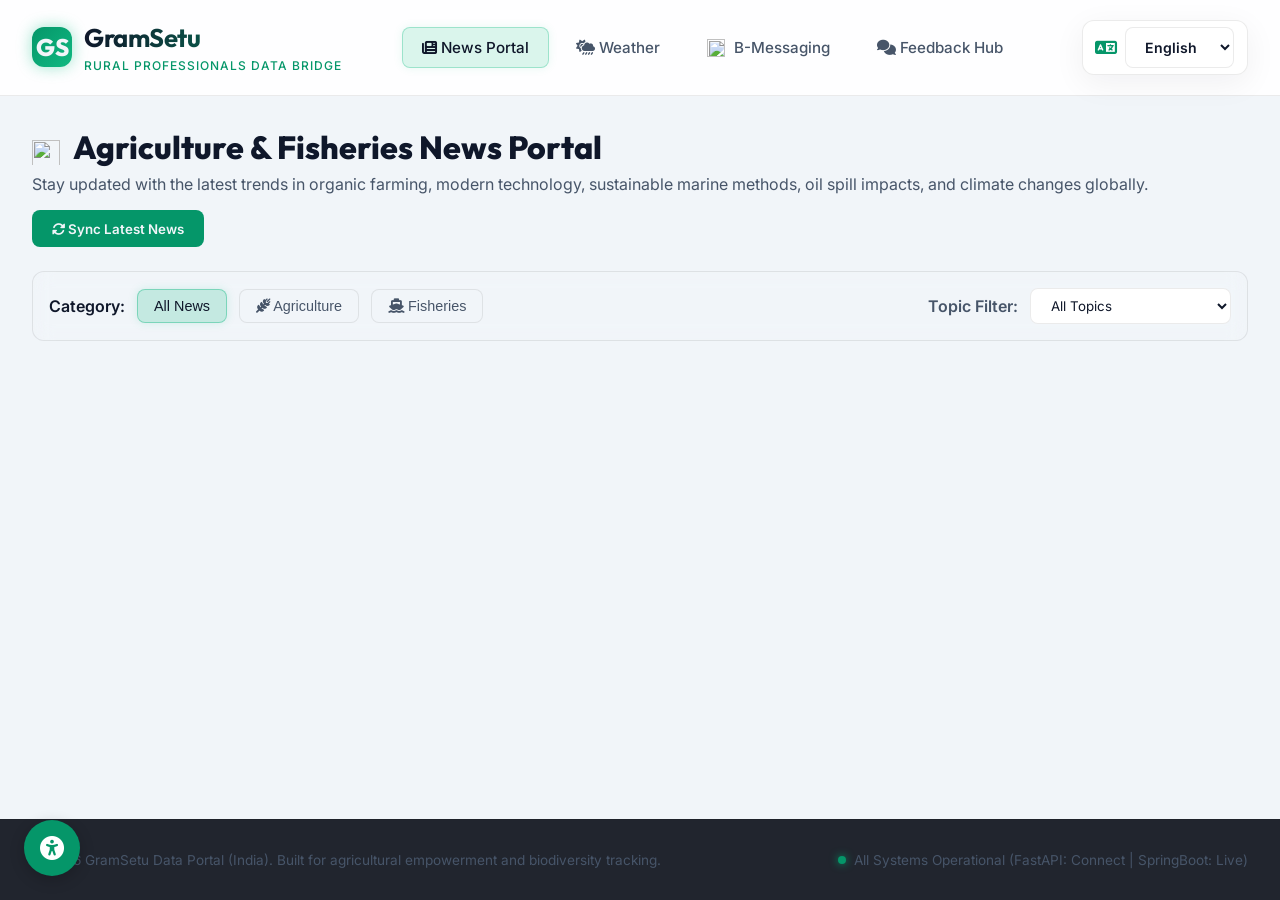
==== commit 9492124b: "style: commented out all tabs except B-messaging, News Portal, Weather, and Feedback Hub" ====
--- a/backend-java/src/main/resources/static/index.html
+++ b/backend-java/src/main/resources/static/index.html
@@ -2,6 +2,9 @@
 <html lang="en">
 
 <head>
+    <!-- Google AdSense -->
+    <script async src="https://pagead2.googlesyndication.com/pagead/js/adsbygoogle.js?client=ca-pub-3968498368750238"
+        crossorigin="anonymous"></script>
     <meta charset="UTF-8">
     <meta name="viewport" content="width=device-width, initial-scale=1.0">
 
@@ -38,31 +41,45 @@
                     <span id="lbl-auto-2" class="logo-tagline">Rural Professionals Data Bridge</span>
                 </div>
             </div>
-            
+
             <button class="hamburger-btn" onclick="toggleMobileNav()" id="mobile-nav-toggle">
                 <i class="fa-solid fa-bars"></i>
             </button>
-            
+
             <nav class="nav-tabs" id="main-nav-tabs" aria-label="Main Navigation">
-                <button class="tab-btn active" onclick="switchTab('news')" id="nav-btn-news"><i class="fa-solid fa-newspaper"></i> News Portal</button>
-                <button class="tab-btn" onclick="switchTab('weather')" id="nav-btn-weather"><i class="fa-solid fa-cloud-sun-rain"></i> Weather</button>
-                <button class="tab-btn" onclick="switchTab('prices')" id="nav-btn-prices"><i class="fa-solid fa-chart-line"></i> Market Prices</button>
-                <button class="tab-btn" onclick="switchTab('mesh')" id="nav-btn-mesh"><img src="/uploads/icon_mesh.png" alt="" class="nav-tab-icon"> B-Messaging</button>
-                <button class="tab-btn" onclick="switchTab('bio')" id="nav-btn-bio"><img src="/uploads/icon_bio_market.png" alt="" class="nav-tab-icon"> Bio Market</button>
-                <button class="tab-btn" onclick="switchTab('feedback')" id="nav-btn-feedback"><i class="fa-solid fa-comments"></i> Feedback Hub</button>
-                
-                <!-- Hidden legacy tabs for future use -->
-                <button class="tab-btn" onclick="switchTab('farming')" id="nav-btn-farming" style="display:none;">Farming</button>
-                <button class="tab-btn" onclick="switchTab('fisheries')" id="nav-btn-fisheries" style="display:none;">Fisheries</button>
-                <button class="tab-btn" onclick="switchTab('dashboard')" id="nav-btn-dashboard" style="display:none;">Dashboard</button>
-                <button class="tab-btn" onclick="switchTab('birds')" id="nav-btn-birds" style="display:none;">Bird Acoustic</button>
-                <button class="tab-btn" onclick="switchTab('datasources')" id="nav-btn-datasources" style="display:none;">Data</button>
+                <button class="tab-btn active" onclick="switchTab('news')" id="nav-btn-news"><i
+                        class="fa-solid fa-newspaper"></i> News Portal</button>
+                <button class="tab-btn" onclick="switchTab('weather')" id="nav-btn-weather"><i
+                        class="fa-solid fa-cloud-sun-rain"></i> Weather</button>
+                <button class="tab-btn" onclick="switchTab('mesh')" id="nav-btn-mesh"><img src="/uploads/icon_mesh.png"
+                        alt="" class="nav-tab-icon"> B-Messaging</button>
+                <button class="tab-btn" onclick="switchTab('feedback')" id="nav-btn-feedback"><i
+                        class="fa-solid fa-comments"></i> Feedback Hub</button>
+
+                <!-- Commented out tabs per request
+                <button class="tab-btn" onclick="switchTab('prices')" id="nav-btn-prices"><i
+                        class="fa-solid fa-chart-line"></i> Market Prices</button>
+                <button class="tab-btn" onclick="switchTab('bio')" id="nav-btn-bio"><img
+                        src="/uploads/icon_bio_market.png" alt="" class="nav-tab-icon"> Bio Market</button>
+                <button class="tab-btn" onclick="switchTab('farming')" id="nav-btn-farming"
+                    style="display:none;">Farming</button>
+                <button class="tab-btn" onclick="switchTab('fisheries')" id="nav-btn-fisheries"
+                    style="display:none;">Fisheries</button>
+                <button class="tab-btn" onclick="switchTab('dashboard')" id="nav-btn-dashboard"
+                    style="display:none;">Dashboard</button>
+                <button class="tab-btn" onclick="switchTab('birds')" id="nav-btn-birds" style="display:none;">Bird
+                    Acoustic</button>
+                <button class="tab-btn" onclick="switchTab('datasources')" id="nav-btn-datasources"
+                    style="display:none;">Data</button>
+                -->
             </nav>
-            
+
             <div class="header-actions" style="display: flex; align-items: center;">
-                <div style="display: flex; align-items: center; gap: 0.5rem; background: var(--bg-secondary); border: 1px solid var(--border-glass); padding: 0.4rem 0.8rem; border-radius: 12px; box-shadow: var(--shadow-main);">
+                <div
+                    style="display: flex; align-items: center; gap: 0.5rem; background: var(--bg-secondary); border: 1px solid var(--border-glass); padding: 0.4rem 0.8rem; border-radius: 12px; box-shadow: var(--shadow-main);">
                     <i class="fa-solid fa-language" style="color: var(--color-accent); font-size: 1.1rem;"></i>
-                    <select id="header-language-select" onchange="translateUI(this.value)" style="background: transparent; border: none; color: var(--text-primary); font-family: var(--font-body); font-size: 0.88rem; font-weight: 600; outline: none; cursor: pointer;">
+                    <select id="header-language-select" onchange="translateUI(this.value)"
+                        style="background: transparent; border: none; color: var(--text-primary); font-family: var(--font-body); font-size: 0.88rem; font-weight: 600; outline: none; cursor: pointer;">
                         <option value="en">English</option>
                         <option value="hi">हिंदी</option>
                         <option value="mr">मराठी</option>
@@ -2101,117 +2118,259 @@
 
 
         <!-- ======================== B-MESSAGING (MESH) PANEL ======================== -->
-<!-- OFFLINE BLUETOOTH MESH NETWORK TAB -->
+        <!-- OFFLINE BLUETOOTH MESH NETWORK TAB -->
         <section id="panel-mesh" class="tab-panel" aria-labelledby="nav-btn-mesh">
-            <h2 class="hero-title" style="font-size: 2rem; margin-bottom: 0.5rem;" id="lbl-mesh-title">
-                <i class="fa-solid fa-circle-nodes"></i> Offline Mesh Network
-            </h2>
-            <p id="lbl-mesh-desc" style="color: var(--text-secondary); margin-bottom: 2rem;">
-                Exchange alerts and short messages directly with nearby users via Bluetooth mesh technology. Operating entirely offline without cellular network coverage.
-            </p>
+            <div
+                style="display:flex; justify-content:space-between; align-items:flex-start; margin-bottom:1.5rem; flex-wrap:wrap; gap:1rem;">
+                <div>
+                    <h2 class="hero-title" style="font-size: 2rem; margin-bottom: 0.5rem;" id="lbl-mesh-title">
+                        <i class="fa-solid fa-circle-nodes"></i> Offline Mesh & Distributed AI Network
+                    </h2>
+                    <p id="lbl-mesh-desc" style="color: var(--text-secondary); margin-bottom: 0;">
+                        Exchange encrypted alerts and route AI queries securely across nearby Bluetooth Mesh devices
+                        without internet.
+                    </p>
+                </div>
+                <!-- Status Badges Bar -->
+                <div style="display:flex; align-items:center; gap:0.6rem; flex-wrap:wrap;">
+                    <!-- Mesh AI Gateway Status Badge -->
+                    <div id="mesh-gw-status-badge"
+                        style="display:flex; align-items:center; gap:0.5rem; background:rgba(139,92,246,0.1); border:1px solid rgba(139,92,246,0.3); padding:0.4rem 0.85rem; border-radius:20px; cursor:pointer;"
+                        onclick="meshToggleGatewaySimulation()" title="Click to Toggle Gateway Mode Simulation">
+                        <i class="fa-solid fa-microchip" style="color:#8b5cf6; font-size:0.82rem;"></i>
+                        <span style="font-size:0.82rem; font-weight:600; color:#8b5cf6;" id="mesh-gw-label">AI Gateway:
+                            Searching…</span>
+                    </div>
+                    <!-- Adaptive Mesh Health Badge -->
+                    <div id="mesh-adaptive-status"
+                        style="display:flex; align-items:center; gap:0.5rem; background:rgba(16,185,129,0.1); border:1px solid rgba(16,185,129,0.3); padding:0.4rem 0.85rem; border-radius:20px; cursor:pointer;"
+                        onclick="meshShowDiagnosticsModal()" title="View Adaptive Mesh Performance Diagnostics">
+                        <i class="fa-solid fa-chart-line" style="color:#10b981; font-size:0.82rem;"></i>
+                        <span style="font-size:0.82rem; font-weight:600; color:#10b981;" id="mesh-health-label">RF
+                            Health: OPTIMAL (Ch 37)</span>
+                    </div>
+                    <!-- E2EE Badge -->
+                    <div id="mesh-e2ee-badge"
+                        style="display:flex; align-items:center; gap:0.5rem; background:rgba(16,185,129,0.1); border:1px solid rgba(16,185,129,0.3); padding:0.4rem 0.85rem; border-radius:20px;">
+                        <i class="fa-solid fa-lock" style="color:#10b981; font-size:0.82rem;"></i>
+                        <span style="font-size:0.82rem; font-weight:600; color:#10b981;">E2EE: Active</span>
+                    </div>
+                    <button class="btn-secondary" onclick="meshRunQASuiteModal()"
+                        style="font-size:0.82rem; display:flex; align-items:center; gap:0.4rem; padding:0.45rem 0.9rem; border-radius:10px; background:rgba(59,130,246,0.15); color:#3b82f6; border:1px solid rgba(59,130,246,0.3); cursor:pointer;">
+                        <i class="fa-solid fa-list-check"></i> Run QA Suite
+                    </button>
+                    <button class="btn-secondary" onclick="meshSimulateInterference()"
+                        style="font-size:0.82rem; display:flex; align-items:center; gap:0.4rem; padding:0.45rem 0.9rem; border-radius:10px; background:rgba(239,68,68,0.1); color:#ef4444; border:1px solid rgba(239,68,68,0.3); cursor:pointer;">
+                        <i class="fa-solid fa-bolt"></i> Sim Noise
+                    </button>
+                </div>
+            </div>
 
             <div class="grid-cols-2">
-                <!-- Outbound Broadcaster Form -->
+                <!-- Outbound Broadcaster & AI Query Form -->
                 <div class="card-glass" style="display: flex; flex-direction: column; justify-content: space-between;">
                     <div>
                         <h3 class="card-title" id="lbl-mesh-send-title">
-                            <i class="fa-solid fa-paper-plane"></i> Broadcast Message
+                            <i class="fa-solid fa-paper-plane"></i> Outbound Message & AI Query
                         </h3>
-                        <p style="color: var(--text-secondary); font-size: 0.85rem; margin-bottom: 1.5rem;" id="lbl-mesh-send-desc">
-                            Compose a short notification to broadcast over the local Bluetooth mesh network.
+                        <p style="color: var(--text-secondary); font-size: 0.85rem; margin-bottom: 1.5rem;"
+                            id="lbl-mesh-send-desc">
+                            Broadcast notifications or submit an AI question routed over Bluetooth Mesh.
                         </p>
 
                         <div style="display: flex; flex-direction: column; gap: 1.25rem;">
                             <!-- Sender Name -->
                             <div class="filter-group" style="min-width: 100%;">
                                 <label for="mesh-sender-name" id="lbl-mesh-sender-label">Your Sender ID / Handle</label>
-                                <input type="text" id="mesh-sender-name" placeholder="E.g. Fisherman-Raju" style="background: rgba(11, 15, 25, 0.6); border: 1px solid var(--border-glass); color: var(--text-primary); padding: 0.6rem 0.9rem; border-radius: 8px; font-family: var(--font-body); outline: none;">
+                                <input type="text" id="mesh-sender-name" placeholder="E.g. Farmer-Raju"
+                                    style="background: rgba(11, 15, 25, 0.6); border: 1px solid var(--border-glass); color: var(--text-primary); padding: 0.6rem 0.9rem; border-radius: 8px; font-family: var(--font-body); outline: none;">
+                            </div>
+
+                            <!-- Message Scope Mode -->
+                            <div class="filter-group" style="min-width: 100%;">
+                                <label for="mesh-msg-type">Message Scope / Target Mode</label>
+                                <select id="mesh-msg-type" onchange="toggleRecipientField(this.value)"
+                                    style="background: rgba(11, 15, 25, 0.6); border: 1px solid var(--border-glass); color: var(--text-primary); padding: 0.6rem 0.9rem; border-radius: 8px; font-family: var(--font-body); outline: none;">
+                                    <option value="broadcast">Broadcast Alert (All Nearby Peers)</option>
+                                    <option value="personalized">Personal Direct Message (Specific Receiver)</option>
+                                </select>
+                            </div>
+
+                            <!-- Receiver Handle & Edit Name Field -->
+                            <div id="mesh-recipient-group" class="filter-group" style="min-width: 100%; display: none;">
+                                <label for="mesh-recipient-name">Receiver Handle / Target Contact ID</label>
+                                <div style="display: flex; gap: 0.5rem;">
+                                    <input type="text" id="mesh-recipient-name" placeholder="E.g. iOS-8512"
+                                        style="flex: 1; background: rgba(11, 15, 25, 0.6); border: 1px solid var(--border-glass); color: var(--text-primary); padding: 0.6rem 0.9rem; border-radius: 8px; font-family: var(--font-body); outline: none;">
+                                    <button class="btn-secondary" onclick="editCurrentContactAlias()"
+                                        style="padding: 0.6rem 0.9rem; border-radius: 8px; font-size: 0.82rem; white-space: nowrap;"
+                                        title="Edit Contact Handle / Alias Name">
+                                        <i class="fa-solid fa-pen-to-square"></i> Edit Name
+                                    </button>
+                                </div>
+                            </div>
+
+                            <!-- Saved Local Device Contacts Bar -->
+                            <div id="mesh-contacts-bar" style="background: rgba(248, 250, 252, 0.96); border: 1px solid rgba(203, 213, 225, 0.8); padding: 0.65rem 0.85rem; border-radius: 12px; box-shadow: 0 4px 14px rgba(0, 0, 0, 0.18);">
+                                <div style="display: flex; justify-content: space-between; align-items: center; margin-bottom: 0.4rem;">
+                                    <span style="font-size: 0.8rem; font-weight: 800; color: #0f172a;"><i class="fa-solid fa-address-book" style="color: #059669;"></i> Saved Local Contacts (Chat Later):</span>
+                                    <button onclick="clearSavedContacts()" style="background: none; border: none; color: #64748b; font-size: 0.72rem; font-weight: 600; cursor: pointer; text-decoration: underline;">Clear</button>
+                                </div>
+                                <div id="mesh-contacts-pills" style="display: flex; gap: 0.4rem; overflow-x: auto; padding-bottom: 0.2rem;">
+                                    <span style="font-size:0.75rem; color:#64748b;">No saved contacts yet. Enter a receiver handle above.</span>
+                                </div>
                             </div>
 
                             <!-- Alert Level / Urgency -->
                             <div class="filter-group" style="min-width: 100%;">
                                 <label for="mesh-urgency-level" id="lbl-mesh-urgency-label">Alert Urgency Level</label>
-                                <select id="mesh-urgency-level" style="background: rgba(11, 15, 25, 0.6); border: 1px solid var(--border-glass); color: var(--text-primary); padding: 0.6rem 0.9rem; border-radius: 8px; font-family: var(--font-body); outline: none;">
+                                <select id="mesh-urgency-level"
+                                    style="background: rgba(11, 15, 25, 0.6); border: 1px solid var(--border-glass); color: var(--text-primary); padding: 0.6rem 0.9rem; border-radius: 8px; font-family: var(--font-body); outline: none;">
                                     <option value="info">Informational (Green)</option>
                                     <option value="warning">Advisory / Warning (Orange)</option>
                                     <option value="emergency">Emergency / Critical (Red)</option>
                                 </select>
                             </div>
 
-                            <!-- Message Type -->
-                            <div class="filter-group" style="min-width: 100%;">
-                                <label for="mesh-msg-type" id="lbl-mesh-type-label">Message Type</label>
-                                <select id="mesh-msg-type" onchange="toggleRecipientField(this.value)" style="background: rgba(11, 15, 25, 0.6); border: 1px solid var(--border-glass); color: var(--text-primary); padding: 0.6rem 0.9rem; border-radius: 8px; font-family: var(--font-body); outline: none;">
-                                    <option value="broadcast">Broadcast (All Peers)</option>
-                                    <option value="personalized">Personalized (Targeted)</option>
-                                </select>
-                            </div>
-
-                            <!-- Recipient ID -->
-                            <div class="filter-group" id="mesh-recipient-group" style="min-width: 100%; display: none;">
-                                <label for="mesh-recipient-name" id="lbl-mesh-recipient-label">Recipient ID / Handle</label>
-                                <input type="text" id="mesh-recipient-name" placeholder="E.g. Fisherman-Raju" style="background: rgba(11, 15, 25, 0.6); border: 1px solid var(--border-glass); color: var(--text-primary); padding: 0.6rem 0.9rem; border-radius: 8px; font-family: var(--font-body); outline: none;">
-                            </div>
-
                             <!-- Message Content -->
                             <div class="filter-group" style="min-width: 100%;">
-                                <label for="mesh-msg-text" id="lbl-mesh-message-label">Broadcast Text (Max 140 Characters)</label>
-                                <textarea id="mesh-msg-text" rows="3" maxlength="140" placeholder="Type alert or message here..." style="background: rgba(11, 15, 25, 0.6); border: 1px solid var(--border-glass); color: var(--text-primary); padding: 0.6rem 0.9rem; border-radius: 8px; font-family: var(--font-body); outline: none; resize: none;"></textarea>
-                            </div>
-                        </div>
-                    </div>
-
-                    <div style="margin-top: 1.5rem;">
-                        <button class="btn-primary" style="width: 100%;" onclick="sendMeshMessage()" id="lbl-mesh-broadcast-btn">
-                            <i class="fa-solid fa-rss"></i> Broadcast Offline (Bluetooth)
+                                <label for="mesh-msg-text" id="lbl-mesh-message-label">Broadcast Text or AI
+                                    Question</label>
+                                <textarea id="mesh-msg-text" rows="3" maxlength="250"
+                                    placeholder="Type alert or message (e.g. Hi Priyanka, Kaise ho?)"
+                                    style="background: rgba(11, 15, 25, 0.6); border: 1px solid var(--border-glass); color: var(--text-primary); padding: 0.6rem 0.9rem; border-radius: 8px; font-family: var(--font-body); outline: none; resize: none;"></textarea>
+                            </div>
+                        </div>
+                    </div>
+
+                    <div style="margin-top: 1.5rem; display:flex; flex-wrap:wrap; gap:0.6rem;">
+                        <button class="btn-primary" style="flex: 1; min-width: 140px;" onclick="sendMeshMessage()"
+                            id="lbl-mesh-broadcast-btn">
+                            <i class="fa-solid fa-rss"></i> Broadcast Offline
                         </button>
+                        <button class="btn-primary" style="flex: 1; min-width: 140px; background: linear-gradient(135deg,#0284c7,#2563eb);"
+                            onclick="sendPersonalMeshMessage()" id="lbl-mesh-personal-btn">
+                            <i class="fa-solid fa-paper-plane"></i> Send Personal Message
+                        </button>
+                        <button class="btn-primary"
+                            style="flex: 1; min-width: 140px; background: linear-gradient(135deg,#8b5cf6,#ec4899);"
+                            onclick="meshSubmitMainTabAIQuery()">
+                            <i class="fa-solid fa-sparkles"></i> Ask Mesh AI
+                        </button>
                     </div>
                 </div>
 
                 <!-- Live Stream Feed & Radar -->
-                <div class="card-glass" style="display: flex; flex-direction: column; justify-content: space-between; height: 100%;">
+                <div class="card-glass"
+                    style="display: flex; flex-direction: column; justify-content: space-between; height: 100%;">
                     <div>
-                        <div style="display: flex; justify-content: space-between; align-items: center; margin-bottom: 1rem;">
+                        <div
+                            style="display: flex; justify-content: space-between; align-items: center; margin-bottom: 1rem;">
                             <h3 class="card-title" style="margin-bottom: 0;" id="lbl-mesh-stream-title">
                                 <i class="fa-solid fa-list-check"></i> Live Mesh Feed
                             </h3>
-                            <div style="display: flex; align-items: center; gap: 0.5rem; background: rgba(16, 185, 129, 0.1); border: 1px solid rgba(16, 185, 129, 0.2); padding: 0.25rem 0.6rem; border-radius: 20px; font-size: 0.75rem; color: #10b981; font-weight: 700;">
-                                <span class="status-dot" style="background: #10b981; width: 8px; height: 8px; margin: 0; box-shadow: 0 0 8px #10b981; animation: pulseRadar 1.5s infinite;"></span>
+                            <div
+                                style="display: flex; align-items: center; gap: 0.5rem; background: rgba(16, 185, 129, 0.1); border: 1px solid rgba(16, 185, 129, 0.2); padding: 0.25rem 0.6rem; border-radius: 20px; font-size: 0.75rem; color: #10b981; font-weight: 700;">
+                                <span class="status-dot"
+                                    style="background: #10b981; width: 8px; height: 8px; margin: 0; box-shadow: 0 0 8px #10b981; animation: pulseRadar 1.5s infinite;"></span>
                                 <span id="mesh-peer-count-text">3 Peers Connected</span>
                             </div>
                         </div>
 
                         <!-- Radar Visualizer -->
-                        <div style="display: flex; justify-content: center; align-items: center; margin: 1.5rem 0; height: 160px; position: relative;">
-                            <div class="radar-container" style="display: flex; flex-direction: column; align-items: center; position: relative;">
+                        <div
+                            style="display: flex; justify-content: center; align-items: center; margin: 1rem 0; height: 130px; position: relative;">
+                            <div class="radar-container"
+                                style="display: flex; flex-direction: column; align-items: center; position: relative;">
                                 <div class="radar-circle">
                                     <div class="radar-wave"></div>
                                     <div class="radar-wave" style="animation-delay: 1s;"></div>
                                     <div class="radar-wave" style="animation-delay: 2s;"></div>
-                                    <i class="fa-solid fa-bluetooth" style="font-size: 2.2rem; color: #10b981; filter: drop-shadow(0 0 10px rgba(16, 185, 129, 0.4)); z-index: 10;"></i>
+                                    <i class="fa-solid fa-bluetooth"
+                                        style="font-size: 2rem; color: #10b981; filter: drop-shadow(0 0 10px rgba(16, 185, 129, 0.4)); z-index: 10;"></i>
                                 </div>
-                                <span style="font-size: 0.75rem; color: var(--text-secondary); font-weight: 600; margin-top: 0.75rem; text-transform: uppercase; letter-spacing: 1px;" id="lbl-mesh-radar-title">Bluetooth Transceiver Active</span>
+                                <span
+                                    style="font-size: 0.72rem; color: var(--text-secondary); font-weight: 600; margin-top: 0.5rem; text-transform: uppercase; letter-spacing: 1px;"
+                                    id="lbl-mesh-radar-title">Bluetooth Transceiver Active</span>
                             </div>
                         </div>
 
                         <!-- Messages Feed -->
-                        <div id="mesh-messages-list" style="display: flex; flex-direction: column; gap: 0.75rem; max-height: 250px; overflow-y: auto; padding-right: 5px;">
+                        <div id="mesh-messages-list"
+                            style="display: flex; flex-direction: column; gap: 0.75rem; max-height: 250px; overflow-y: auto; padding-right: 5px;">
                             <!-- Placeholder -->
-                            <div style="text-align: center; color: var(--text-secondary); padding: 2rem 0;" id="mesh-feed-empty">
-                                <i class="fa-solid fa-satellite-dish" style="font-size: 1.8rem; margin-bottom: 0.5rem; color: var(--text-secondary);"></i>
-                                <p style="font-size: 0.85rem;" id="lbl-mesh-empty-text">No active mesh transmissions detected yet.</p>
+                            <div style="text-align: center; color: var(--text-secondary); padding: 2rem 0;"
+                                id="mesh-feed-empty">
+                                <i class="fa-solid fa-satellite-dish"
+                                    style="font-size: 1.8rem; margin-bottom: 0.5rem; color: var(--text-secondary);"></i>
+                                <p style="font-size: 0.85rem;" id="lbl-mesh-empty-text">No active mesh transmissions
+                                    detected yet.</p>
                             </div>
                         </div>
                     </div>
 
                     <!-- Integration Info -->
-                    <div style="margin-top: 1.5rem; padding-top: 0.75rem; border-top: 1px solid var(--border-glass); display: flex; justify-content: space-between; align-items: center; font-size: 0.72rem; color: var(--text-secondary);" id="mesh-integration-card">
-                        <span><i class="fa-solid fa-circle-info"></i> <span id="lbl-mesh-bridge-status">Native Bridge Connection Status:</span></span>
-                        <span id="mesh-bridge-badge" style="background: rgba(239, 68, 68, 0.1); border: 1px solid rgba(239, 68, 68, 0.2); padding: 0.15rem 0.4rem; border-radius: 6px; color: #ef4444; font-weight: 700;">Simulated Link</span>
-                    </div>
-
-                    <!-- Phone Testing Link Hint -->
-                    <div id="mesh-test-phone-hint" style="margin-top: 1rem; padding: 0.75rem; border-radius: 8px; background: rgba(59, 130, 246, 0.08); border: 1px solid rgba(59, 130, 246, 0.15); font-size: 0.75rem; line-height: 1.4; color: var(--text-secondary); display: none;">
+                    <div style="margin-top: 1.5rem; padding-top: 0.75rem; border-top: 1px solid var(--border-glass); display: flex; justify-content: space-between; align-items: center; font-size: 0.72rem; color: var(--text-secondary);"
+                        id="mesh-integration-card">
+                        <span><i class="fa-solid fa-circle-info"></i> <span id="lbl-mesh-bridge-status">Native Bridge
+                                Connection Status:</span></span>
+                        <span id="mesh-bridge-badge"
+                            style="background: rgba(239, 68, 68, 0.1); border: 1px solid rgba(239, 68, 68, 0.2); padding: 0.15rem 0.4rem; border-radius: 6px; color: #ef4444; font-weight: 700;">Simulated
+                            Link</span>
+                    </div>
+                </div>
+            </div>
+
+            <!-- Diagnostics & Performance Metrics Modal -->
+            <div id="mesh-diag-modal"
+                style="display:none; position:fixed; inset:0; background:rgba(0,0,0,0.5); z-index:9999; align-items:center; justify-content:center; backdrop-filter:blur(4px);">
+                <div class="card-glass"
+                    style="max-width:650px; width:92%; max-height:85vh; display:flex; flex-direction:column; padding:1.75rem; border-radius:20px; position:relative; overflow:hidden;">
+                    <button onclick="document.getElementById('mesh-diag-modal').style.display='none'"
+                        style="position:absolute; top:1rem; right:1rem; background:none; border:none; cursor:pointer; font-size:1.2rem; color:var(--text-secondary);">✕</button>
+                    <h3
+                        style="font-family:var(--font-heading); color:#3b82f6; margin-bottom:0.5rem; display:flex; align-items:center; gap:0.5rem;">
+                        <i class="fa-solid fa-chart-line"></i> Adaptive BLE Mesh Diagnostics
+                    </h3>
+                    <p style="color:var(--text-secondary); font-size:0.85rem; margin-bottom:1rem;">
+                        Real-time RF interference monitoring, active channels, and diagnostic performance metrics.
+                    </p>
+                    <div style="display:grid; grid-template-columns:repeat(3, 1fr); gap:0.75rem; margin-bottom:1rem;">
+                        <div
+                            style="background:rgba(59,130,246,0.08); border:1px solid rgba(59,130,246,0.2); padding:0.75rem; border-radius:10px; text-align:center;">
+                            <div style="font-size:0.75rem; color:var(--text-secondary);">Active Channel</div>
+                            <div id="diag-active-ch"
+                                style="font-size:1.1rem; font-weight:800; color:#3b82f6; margin-top:0.2rem;">Ch 37</div>
+                        </div>
+                        <div
+                            style="background:rgba(16,185,129,0.08); border:1px solid rgba(16,185,129,0.2); padding:0.75rem; border-radius:10px; text-align:center;">
+                            <div style="font-size:0.75rem; color:var(--text-secondary);">Avg RSSI</div>
+                            <div id="diag-avg-rssi"
+                                style="font-size:1.1rem; font-weight:800; color:#10b981; margin-top:0.2rem;">-68 dBm
+                            </div>
+                        </div>
+                        <div
+                            style="background:rgba(245,158,11,0.08); border:1px solid rgba(245,158,11,0.2); padding:0.75rem; border-radius:10px; text-align:center;">
+                            <div style="font-size:0.75rem; color:var(--text-secondary);">Packet Loss</div>
+                            <div id="diag-packet-loss"
+                                style="font-size:1.1rem; font-weight:800; color:#f59e0b; margin-top:0.2rem;">1.5%</div>
+                        </div>
+                    </div>
+
+                    <div style="flex:1; overflow-y:auto; background:rgba(15,23,42,0.6); border:1px solid var(--border-glass); border-radius:10px; padding:0.75rem; font-family:monospace; font-size:0.78rem; color:#cbd5e1; margin-bottom:1rem;"
+                        id="diag-logs-container">
+                        Loading diagnostic logs...
+                    </div>
+
+                    <div style="display:flex; justify-content:space-between; align-items:center;">
+                        <button onclick="meshDownloadLogsCSV()"
+                            style="padding:0.5rem 1rem; border-radius:8px; background:rgba(59,130,246,0.15); color:#3b82f6; border:1px solid rgba(59,130,246,0.3); font-size:0.82rem; font-weight:600; cursor:pointer;">
+                            <i class="fa-solid fa-download"></i> Export CSV
+                        </button>
+                        <button onclick="document.getElementById('mesh-diag-modal').style.display='none'"
+                            style="padding:0.5rem 1.25rem; border-radius:8px; background:var(--bg-glass); border:1px solid var(--border-glass); color:var(--text-primary); font-size:0.82rem; font-weight:600; cursor:pointer;">
+                            Close
+                        </button>
                     </div>
                 </div>
             </div>
@@ -2299,6 +2458,11 @@
     <script src="https://cdn.jsdelivr.net/npm/three@0.128.0/examples/js/controls/OrbitControls.js"></script>
     <script src="js/ARButton.js"></script>
 
+    <!-- Bluetooth Mesh Adaptive, AI Router & QA Suite Engines -->
+    <script src="js/ble_mesh_adaptive.js"></script>
+    <script src="js/ble_mesh_ai_router.js"></script>
+    <script src="js/ble_mesh_qa_suite.js"></script>
+
     <!-- Custom Web Core Script -->
     <script src="js/app.js?v=1.1.0"></script>
 
--- a/backend-java/src/main/resources/static/css/style.css
+++ b/backend-java/src/main/resources/static/css/style.css
@@ -1401,6 +1401,16 @@
     border-radius: 10px;
 }
 
+.mesh-msg-card {
+    transition: all 0.2s ease;
+}
+
+.mesh-msg-card:hover {
+    transform: translateY(-2px);
+    box-shadow: 0 4px 12px rgba(59, 130, 246, 0.25);
+    border-color: rgba(59, 130, 246, 0.4);
+}
+
 .mesh-urgency-btn {
     transition: all 0.2s ease;
 }
@@ -1420,39 +1430,52 @@
 @media (max-width: 900px) {
     .nav-container {
         flex-wrap: wrap;
-        padding: 1rem;
+        padding: 0.75rem 1rem;
     }
     .hamburger-btn {
         display: block;
         background: none;
         border: none;
         color: var(--text-primary);
-        font-size: 1.8rem;
+        font-size: 1.5rem;
         cursor: pointer;
-        padding: 0.5rem;
+        padding: 0.35rem;
         margin-left: auto;
-        margin-right: 1rem;
+        margin-right: 0.5rem;
     }
     #main-nav-tabs {
         display: none;
         flex-direction: column;
         flex-basis: 100%;
         width: 100%;
-        margin-top: 1rem;
-        background: var(--bg-primary);
-        border-radius: 8px;
-        box-shadow: 0 4px 12px rgba(0,0,0,0.1);
-        padding: 0.5rem;
+        margin-top: 0.4rem;
+        background: rgba(15, 23, 42, 0.98);
+        border: 1px solid var(--border-glass);
+        border-radius: 12px;
+        box-shadow: 0 8px 24px rgba(0,0,0,0.3);
+        padding: 0.3rem;
+        gap: 0.15rem;
     }
     #main-nav-tabs.show {
         display: flex;
     }
-    .tab-btn {
+    #main-nav-tabs .tab-btn {
         width: 100%;
         text-align: left;
-        padding: 1rem;
-        margin-bottom: 0.25rem;
+        padding: 0.45rem 0.75rem;
+        font-size: 0.82rem;
+        font-weight: 600;
+        margin-bottom: 0;
         border-radius: 6px;
+        display: flex;
+        align-items: center;
+        gap: 0.5rem;
+    }
+    #main-nav-tabs .tab-btn i,
+    #main-nav-tabs .tab-btn img {
+        font-size: 0.85rem;
+        width: 16px;
+        height: 16px;
     }
     .header-actions {
         order: 2;
